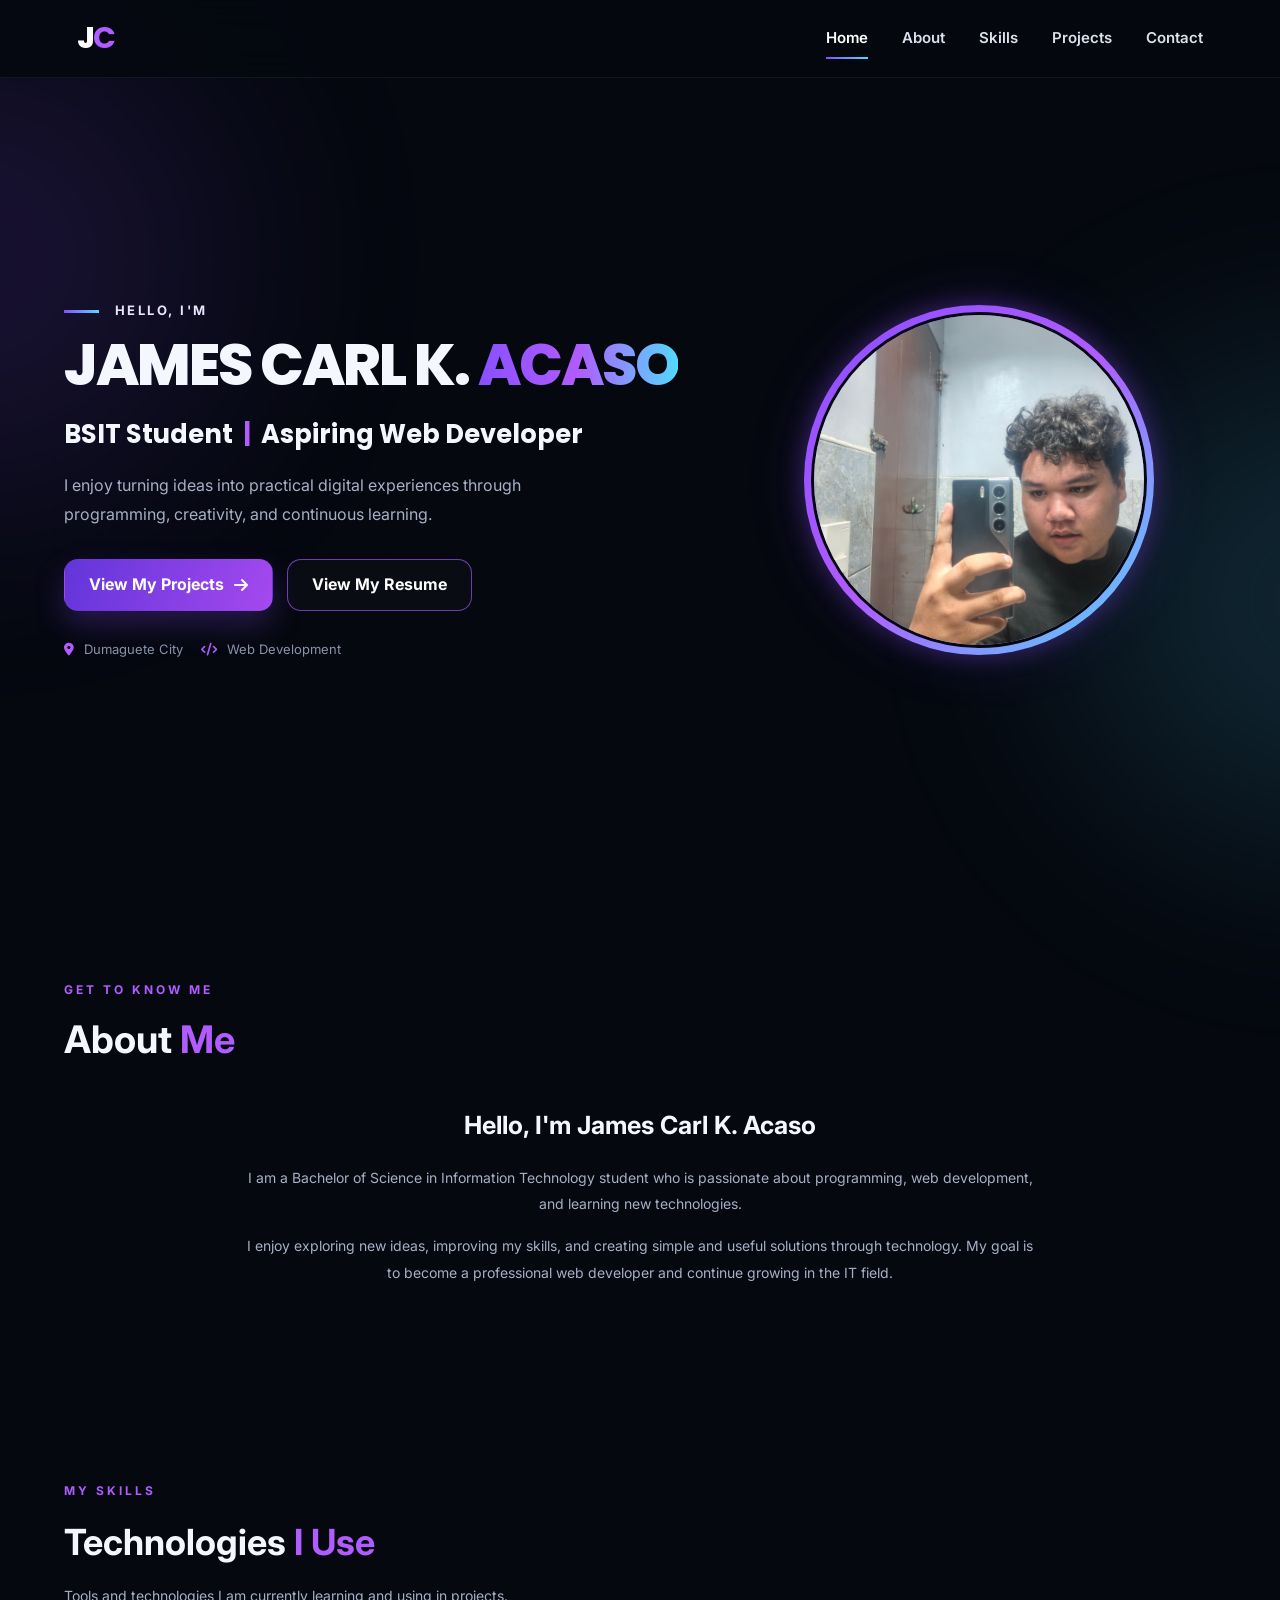
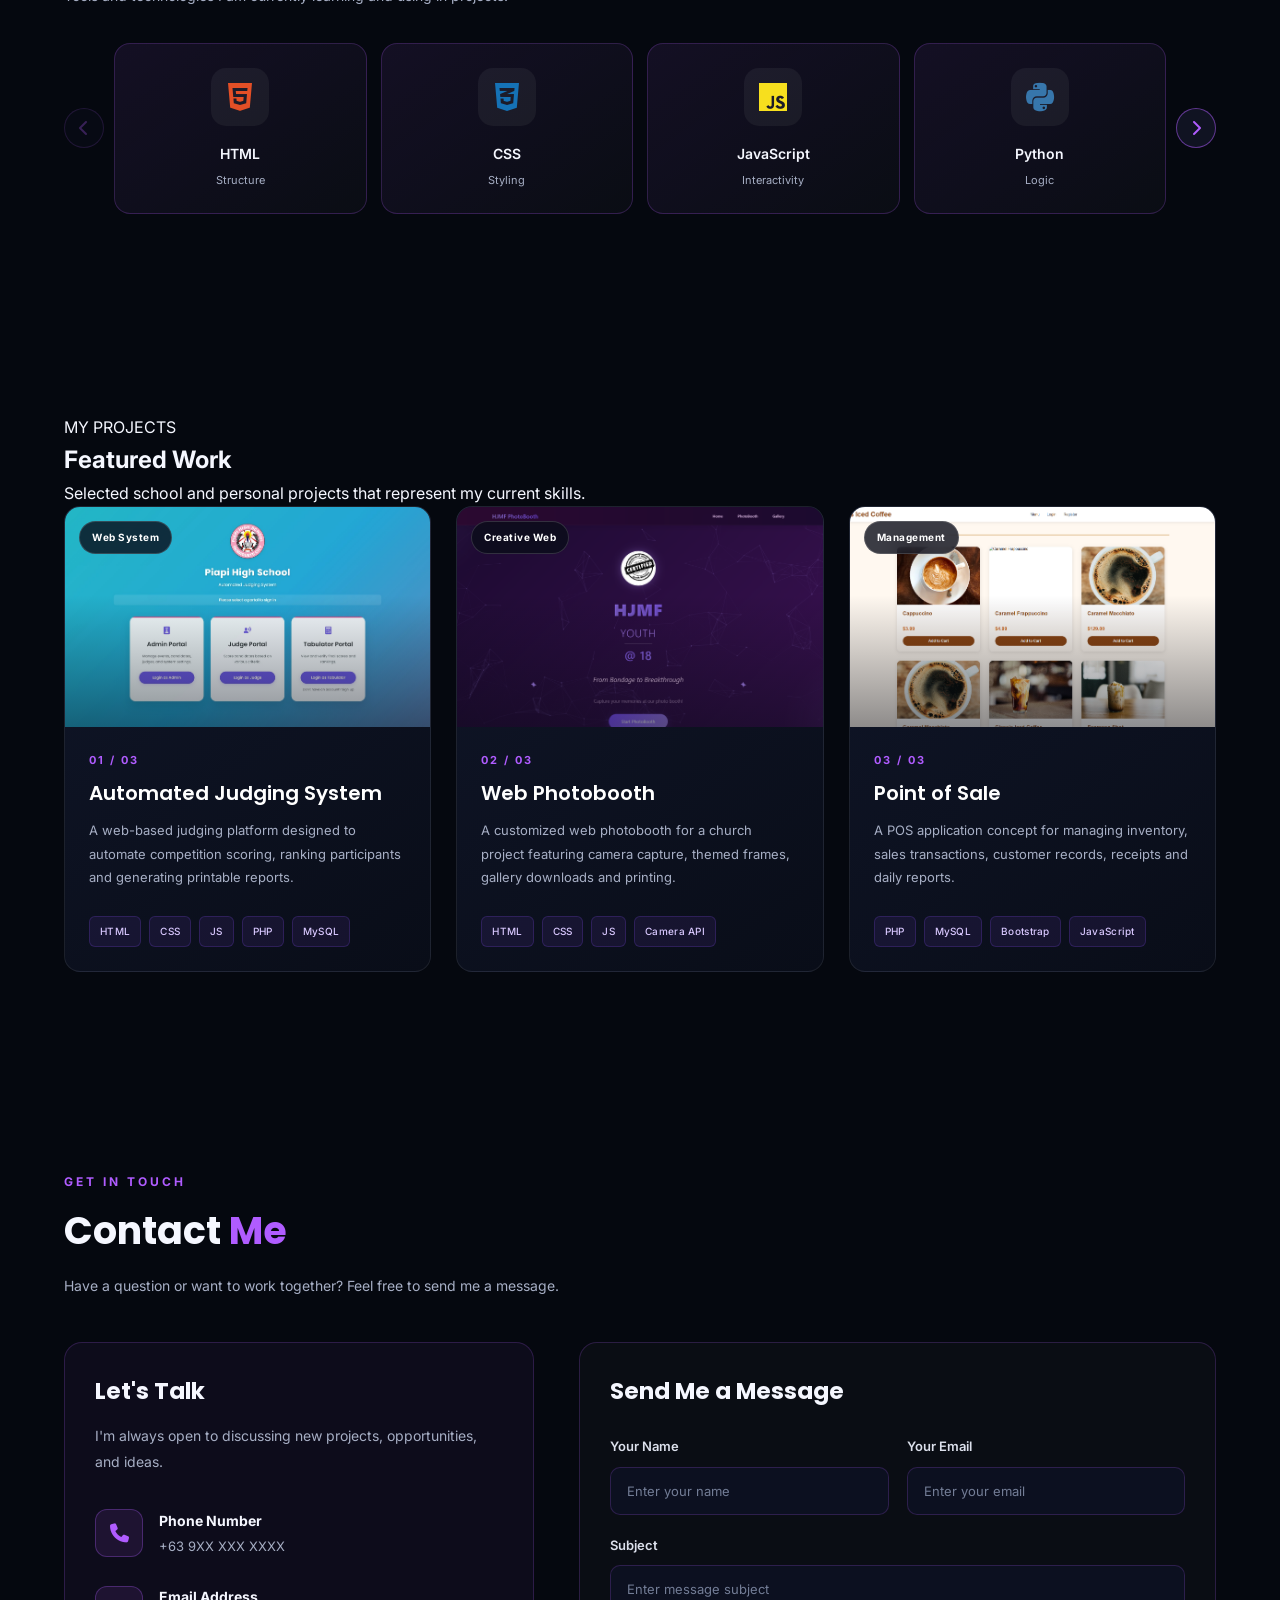
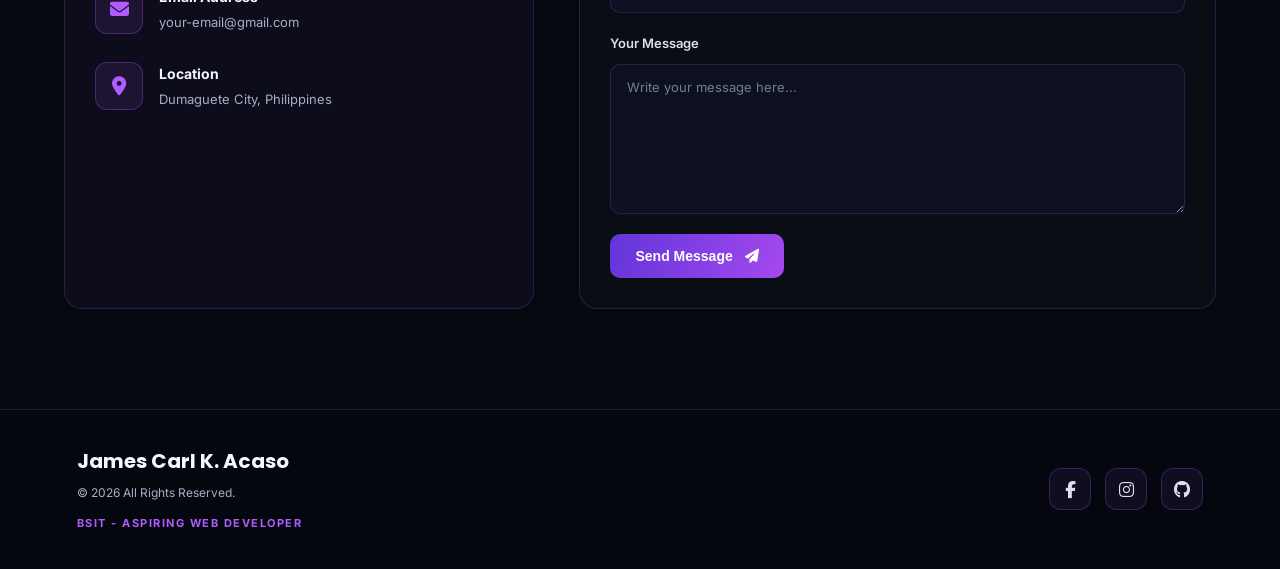
==== index.html @ 0ddc9dd2 "Add files via upload" ====
<!DOCTYPE html>
<html lang="en">
<head>
    <meta charset="UTF-8">
    <meta name="viewport" content="width=device-width, initial-scale=1.0">

    <title>James Carl K. Acaso | Portfolio</title>

    <link rel="preconnect" href="https://fonts.googleapis.com">
    <link rel="preconnect" href="https://fonts.gstatic.com" crossorigin>

    <link href="https://fonts.googleapis.com/css2?family=Inter:wght@400;500;600;700;800&family=Poppins:wght@400;500;600;700;800&display=swap" rel="stylesheet">

    <link rel="stylesheet" href="styles.css">

    <link rel="stylesheet" href="https://cdnjs.cloudflare.com/ajax/libs/font-awesome/6.6.0/css/all.min.css">
</head>

<body>

    <!-- BACKGROUND EFFECTS -->
    <div class="background-grid"></div>
    <div class="glow glow-one"></div>
    <div class="glow glow-two"></div>

    <!-- NAVIGATION -->
    <header class="navbar" id="navbar">

        <a href="#home" class="brand" aria-label="Home">
            <span>J</span><b>C</b>
        </a>

        <nav class="nav-links" id="navLinks">
            <a href="#home" class="active">Home</a>
            <a href="#about">About</a>
            <a href="#skills">Skills</a>
            <a href="#projects">Projects</a>
            <a href="#contact">Contact</a>
        </nav>

    </header>

    <main>

        <!-- HOME SECTION -->
        <section class="hero section" id="home">

            <div class="hero-copy">

                <p class="eyebrow">
                    <span></span>
                    HELLO, I'M
                </p>

                <h1>
                    James Carl K.
                    <span>Acaso</span>
                </h1>

                <h2>
                    BSIT Student <i>|</i> Aspiring Web Developer
                </h2>

                <p class="hero-text">
                    I enjoy turning ideas into practical digital
                    experiences through programming, creativity,
                    and continuous learning.
                </p>

                <div class="hero-actions">

                    <a href="#projects" class="btn btn-primary">
                        View My Projects
                        <i class="fa-solid fa-arrow-right"></i>
                    </a>

                    <a href="cv.html" class="btn btn-outline">
                        View My Resume
                    </a>

                </div>

                <div class="quick-info">

                    <span>
                        <i class="fa-solid fa-location-dot"></i>
                        Dumaguete City
                    </span>

                    <span>
                        <i class="fa-solid fa-code"></i>
                        Web Development
                    </span>

                </div>

            </div>

            <div class="hero-visual">

                <div class="orbit orbit-a"></div>
                <div class="orbit orbit-b"></div>

                <div class="profile-frame">
                    <img src="carl.jpg" alt="James Carl K. Acaso">
                </div>

            </div>

        </section>

     <!-- ABOUT SECTION -->
<section class="about-section" id="about">

    <div class="about-container">

        <div class="about-heading">
            <p>GET TO KNOW ME</p>
            <h2>About <span>Me</span></h2>
        </div>

        <div class="about-content">
            <div class="about-text">

                <h3>Hello, I'm James Carl K. Acaso</h3>

                <p>
                    I am a Bachelor of Science in Information Technology
                    student who is passionate about programming,
                    web development, and learning new technologies.
                </p>

                <p>
                    I enjoy exploring new ideas, improving my skills,
                    and creating simple and useful solutions through
                    technology. My goal is to become a professional
                    web developer and continue growing in the IT field.
                </p>

            </div>
        </div>

    </div>

</section>
   
<section class="section" id="skills">
    <div class="section-heading reveal">
        <p class="section-label">MY SKILLS</p>
        <h2>Technologies <span>I Use</span></h2>
        <p class="heading-description">
            Tools and technologies I am currently learning and using in projects.
        </p>
    </div>

    <div class="skills-container">

        <!-- LEFT ARROW -->
        <button class="skills-arrow left"
                id="skillsPrev"
                aria-label="Previous skills">
            <i class="fa-solid fa-chevron-left"></i>
        </button>

        <!-- SKILLS GRID -->
        <div class="skills-grid" id="skillsGrid">

            <article class="skill-card reveal">
                <div class="skill-icon html">
                    <i class="fa-brands fa-html5"></i>
                </div>
                <h3>HTML</h3>
                <p>Structure</p>
            </article>

            <article class="skill-card reveal">
                <div class="skill-icon css">
                    <i class="fa-brands fa-css3-alt"></i>
                </div>
                <h3>CSS</h3>
                <p>Styling</p>
            </article>

            <article class="skill-card reveal">
                <div class="skill-icon js">
                    <i class="fa-brands fa-js"></i>
                </div>
                <h3>JavaScript</h3>
                <p>Interactivity</p>
            </article>

            <article class="skill-card reveal">
                <div class="skill-icon python">
                    <i class="fa-brands fa-python"></i>
                </div>
                <h3>Python</h3>
                <p>Logic</p>
            </article>

            <article class="skill-card reveal">
                <div class="skill-icon php">
                    <i class="fa-brands fa-php"></i>
                </div>
                <h3>PHP</h3>
                <p>Backend</p>
            </article>

            <article class="skill-card reveal">
                <div class="skill-icon java">
                    <i class="fa-brands fa-java"></i>
                </div>
                <h3>Java</h3>
                <p>Software</p>
            </article>

            <article class="skill-card reveal">
                <div class="skill-icon mysql">
                    <i class="fa-solid fa-database"></i>
                </div>
                <h3>MySQL</h3>
                <p>Database</p>
            </article>

            <article class="skill-card reveal">
                <div class="skill-icon tools">
                    <i class="fa-brands fa-github"></i>
                </div>
                <h3>GitHub</h3>
                <p>Hosting</p>
            </article>

        </div>

        <!-- RIGHT ARROW -->
        <button class="skills-arrow right"
                id="skillsNext"
                aria-label="Next skills">
            <i class="fa-solid fa-chevron-right"></i>
        </button>

    </div>
</section>

        <!-- PROJECTS -->
        <section class="section" id="projects">
            <div class="section-heading reveal">
                <p class="section-label">MY PROJECTS</p>
                <h2>Featured <span>Work</span></h2>
                <p class="heading-description">Selected school and personal projects that represent my current skills.</p>
            </div>

            <div class="projects-grid">
                <article class="project-card reveal">
                    <div class="project-image">
                        <img src="projects pics/judging.jpg" alt="Automated Judging System preview">
                        <span class="project-tag">Web System</span>
                    </div>
                    <div class="project-body">
                        <p class="project-number">01 / 03</p>
                        <h3>Automated Judging System</h3>
                        <p>
                            A web-based judging platform designed to automate competition
                            scoring, ranking participants and generating printable reports.
                        </p>
                        <div class="project-tech">
                            <span>HTML</span><span>CSS</span><span>JS</span><span>PHP</span><span>MySQL</span>
                        </div>
                    </div>
                </article>

                <article class="project-card reveal">
                    <div class="project-image">
                        <img src="projects pics/hjmf.png" alt="Web Photobooth preview">
                        <span class="project-tag">Creative Web</span>
                    </div>
                    <div class="project-body">
                        <p class="project-number">02 / 03</p>
                        <h3>Web Photobooth</h3>
                        <p>
                            A customized web photobooth for a church project featuring
                            camera capture, themed frames, gallery downloads and printing.
                        </p>
                        <div class="project-tech">
                            <span>HTML</span><span>CSS</span><span>JS</span><span>Camera API</span>
                        </div>
                    </div>
                </article>

                <article class="project-card reveal">
                    <div class="project-image">
                        <img src="projects pics/coffee.png" alt="Point of Sale preview">
                        <span class="project-tag">Management</span>
                    </div>
                    <div class="project-body">
                        <p class="project-number">03 / 03</p>
                        <h3>Point of Sale</h3>
                        <p>
                            A POS application concept for managing inventory, sales
                            transactions, customer records, receipts and daily reports.
                        </p>
                        <div class="project-tech">
                            <span>PHP</span><span>MySQL</span><span>Bootstrap</span><span>JavaScript</span>
                        </div>
                    </div>
                </article>
            </div>
        </section>
</section>


<!-- CONTACT SECTION -->
<section class="contact-section" id="contact">

    <div class="contact-container">

        <!-- SECTION HEADING -->
        <div class="contact-heading">
            <p>GET IN TOUCH</p>
            <h2>Contact <span>Me</span></h2>
            <p class="contact-description">
                Have a question or want to work together?
                Feel free to send me a message.
            </p>
        </div>

        <div class="contact-content">

            <!-- LEFT: CONTACT DETAILS -->
            <div class="contact-info">

                <h3>Let's Talk</h3>
                <p class="contact-info-text">
                    I'm always open to discussing new projects,
                    opportunities, and ideas.
                </p>

                <div class="contact-item">
                    <div class="contact-icon">
                        <i class="fa-solid fa-phone"></i>
                    </div>
                    <div>
                        <h4>Phone Number</h4>
                        <p>+63 9XX XXX XXXX</p>
                    </div>
                </div>

                <div class="contact-item">
                    <div class="contact-icon">
                        <i class="fa-solid fa-envelope"></i>
                    </div>
                    <div>
                        <h4>Email Address</h4>
                        <p>your-email@gmail.com</p>
                    </div>
                </div>

                <div class="contact-item">
                    <div class="contact-icon">
                        <i class="fa-solid fa-location-dot"></i>
                    </div>
                    <div>
                        <h4>Location</h4>
                        <p>Dumaguete City, Philippines</p>
                    </div>
                </div>

            </div>

            <!-- RIGHT: CONTACT FORM -->
            <div class="contact-form-container">

                <h3>Send Me a Message</h3>

                <form action="contact.php" method="POST">

                    <div class="form-row">

                        <div class="form-group">
                            <label for="name">Your Name</label>
                            <input
                                type="text"
                                id="name"
                                name="name"
                                placeholder="Enter your name"
                                required
                            >
                        </div>

                        <div class="form-group">
                            <label for="email">Your Email</label>
                            <input
                                type="email"
                                id="email"
                                name="email"
                                placeholder="Enter your email"
                                required
                            >
                        </div>

                    </div>

                    <div class="form-group">
                        <label for="subject">Subject</label>
                        <input
                            type="text"
                            id="subject"
                            name="subject"
                            placeholder="Enter message subject"
                            required
                        >
                    </div>

                    <div class="form-group">
                        <label for="message">Your Message</label>
                        <textarea
                            id="message"
                            name="message"
                            rows="6"
                            placeholder="Write your message here..."
                            required
                        ></textarea>
                    </div>

                    <button type="submit" class="contact-btn">
                        Send Message
                        <i class="fa-solid fa-paper-plane"></i>
                    </button>

                </form>

            </div>

        </div>

    </div>

</section>


<!-- FOOTER -->
<footer class="footer">

    <div class="footer-container">

        <!-- LEFT SIDE -->
        <div class="footer-info">
            <h3>James Carl K. Acaso</h3>
            <p>© 2026 All Rights Reserved.</p>
            <span>BSIT - ASPIRING WEB DEVELOPER</span>
        </div>

        <!-- RIGHT SIDE -->
        <div class="footer-socials">

            <a href="https://facebook.com/YOUR_USERNAME"
               target="_blank"
               aria-label="Facebook">
                <i class="fa-brands fa-facebook-f"></i>
            </a>

            <a href="https://instagram.com/YOUR_USERNAME"
               target="_blank"
               aria-label="Instagram">
                <i class="fa-brands fa-instagram"></i>
            </a>

            <a href="https://github.com/YOUR_USERNAME"
               target="_blank"
               aria-label="GitHub">
                <i class="fa-brands fa-github"></i>
            </a>

        </div>

    </div>

</footer>


<script src="script.js"></script>
</html>
---- styles.css ----
/* ==============================
   GENERAL SETTINGS
============================== */

* {
    margin: 0;
    padding: 0;
    box-sizing: border-box;
}

html {
    scroll-behavior: smooth;
    scroll-padding-top: 90px;
}

body {
    font-family: "Inter", sans-serif;
    background: #05080f;
    color: #f5f7ff;
    line-height: 1.65;
    overflow-x: hidden;
}

a {
    color: inherit;
    text-decoration: none;
}

/* ==============================
   BACKGROUND EFFECTS
============================== */

.background-grid {
    position: fixed;
    inset: 0;
    z-index: -2;
    opacity: 0.2;
    pointer-events: none;
    background-image:
        linear-gradient(rgba(139, 77, 255, 0.08) 1px, transparent 1px),
        linear-gradient(90deg, rgba(139, 77, 255, 0.08) 1px, transparent 1px);
    background-size: 55px 55px;
    mask-image: linear-gradient(to bottom, black, transparent 85%);
}

.glow {
    position: fixed;
    width: 480px;
    height: 480px;
    border-radius: 50%;
    filter: blur(120px);
    opacity: 0.15;
    pointer-events: none;
    z-index: -1;
}

.glow-one {
    top: 2%;
    left: -260px;
    background: #8b4dff;
}

.glow-two {
    top: 40%;
    right: -280px;
    background: #53d9ff;
}

/* ==============================
   NAVIGATION
============================== */

.navbar {
    position: fixed;
    top: 0;
    left: 0;
    z-index: 1000;
    width: 100%;
    height: 78px;
    padding: 0 6%;
    display: flex;
    align-items: center;
    justify-content: space-between;
    background: rgba(5, 8, 15, 0.88);
    backdrop-filter: blur(18px);
    border-bottom: 1px solid rgba(255, 255, 255, 0.06);
}

.brand {
    font-family: "Poppins", sans-serif;
    font-size: 30px;
    font-weight: 800;
    letter-spacing: -2px;
}

.brand span {
    color: #fff;
}

.brand b {
    color: #b05cff;
}

.nav-links {
    display: flex;
    align-items: center;
    gap: 34px;
}

.nav-links a {
    position: relative;
    color: #dce0ec;
    font-size: 15px;
    font-weight: 600;
    transition: color 0.25s ease;
}

.nav-links a::after {
    content: "";
    position: absolute;
    left: 0;
    bottom: -8px;
    width: 0;
    height: 2px;
    background: linear-gradient(90deg, #8b4dff, #53d9ff);
    transition: width 0.25s ease;
}

.nav-links a.active {
    color: #fff;
}

.nav-links a.active::after {
    width: 100%;
}

/* ACTIVE SECTION UNDERLINE - NO JAVASCRIPT */

body:has(section#about:target) .nav-links a[href="#about"],
body:has(section#skills:target) .nav-links a[href="#skills"],
body:has(section#projects:target) .nav-links a[href="#projects"],
body:has(section#contact:target) .nav-links a[href="#contact"] {
    color: #fff;
}

body:has(section#about:target) .nav-links a[href="#about"]::after,
body:has(section#skills:target) .nav-links a[href="#skills"]::after,
body:has(section#projects:target) .nav-links a[href="#projects"]::after,
body:has(section#contact:target) .nav-links a[href="#contact"]::after {
    width: 100%;
}

/* ==============================
   GENERAL SECTIONS
============================== */

.section {
    width: 90%;
    max-width: 1240px;
    margin: 0 auto;
    padding: 110px 0;
}

/* ==============================
   HERO SECTION
============================== */

.hero {
    width: 90%;
    max-width: 1240px;
    min-height: 100vh;
    margin: 0 auto;
    padding: 100px 0 40px;
    display: grid;
    grid-template-columns: minmax(0, 1.15fr) minmax(0, 0.85fr);
    align-items: center;
    gap: 35px;
    text-align: left;
}

.hero-copy {
    grid-column: 1;
    grid-row: 1;
    width: 100%;
    max-width: 650px;
    min-width: 0;
    justify-self: start;
    align-self: center;
}

.eyebrow {
    color: #e9e4ff;
    font-size: 13px;
    font-weight: 700;
    letter-spacing: 2.5px;
}

.eyebrow span {
    display: inline-block;
    width: 35px;
    height: 3px;
    margin-right: 10px;
    background: linear-gradient(90deg, #8b4dff, #53d9ff);
    vertical-align: middle;
}

.hero h1 {
    margin-top: 13px;
    font-family: "Poppins", sans-serif;
    font-size: clamp(48px, 4.5vw, 72px);
    font-weight: 800;
    line-height: 1.08;
    letter-spacing: -2px;
    text-transform: uppercase;
}

.hero h1 span {
    display: inline-block;
    background: linear-gradient(90deg, #8950ff, #b05cff, #53d9ff);
    -webkit-background-clip: text;
    background-clip: text;
    color: transparent;
}

.hero h2 {
    margin-top: 18px;
    font-family: "Poppins", sans-serif;
    font-size: clamp(20px, 2vw, 28px);
    line-height: 1.5;
}

.hero h2 i {
    margin: 0 5px;
    color: #b05cff;
    font-style: normal;
}

.hero-text {
    max-width: 560px;
    margin-top: 18px;
    color: #a7afc5;
    font-size: 16px;
    line-height: 1.8;
}

.hero-actions {
    display: flex;
    align-items: center;
    justify-content: flex-start;
    flex-wrap: wrap;
    gap: 14px;
    margin-top: 30px;
}

.btn {
    display: inline-flex;
    align-items: center;
    justify-content: center;
    gap: 10px;
    min-height: 52px;
    padding: 0 24px;
    border: 1px solid transparent;
    border-radius: 14px;
    font-weight: 700;
    cursor: pointer;
    transition: transform 0.25s ease, box-shadow 0.25s ease, background 0.25s ease;
}

.btn:hover {
    transform: translateY(-3px);
}

.btn-primary {
    color: #fff;
    background: linear-gradient(110deg, #6235d9, #a449ef);
    box-shadow: 0 14px 30px rgba(139, 77, 255, 0.25);
}

.btn-primary:hover {
    box-shadow:
        0 18px 42px rgba(139, 77, 255, 0.4),
        0 0 22px rgba(83, 217, 255, 0.14);
}

.btn-outline {
    color: #fff;
    background: rgba(255, 255, 255, 0.02);
    border-color: rgba(164, 91, 255, 0.65);
}

.btn-outline:hover {
    background: rgba(139, 77, 255, 0.12);
    border-color: #53d9ff;
}

.quick-info {
    display: flex;
    align-items: center;
    flex-wrap: wrap;
    gap: 18px;
    margin-top: 28px;
    color: #8992aa;
    font-size: 13px;
}

.quick-info i {
    margin-right: 6px;
    color: #b05cff;
}

/* ==============================
   HERO PROFILE
============================== */

.hero-visual {
    grid-column: 2;
    grid-row: 1;
    width: 100%;
    min-width: 0;
    min-height: 520px;
    display: flex;
    align-items: center;
    justify-content: center;
}

.profile-frame {
    position: relative;
    z-index: 2;
    width: 350px;
    max-width: 100%;
    aspect-ratio: 1;
    padding: 7px;
    border-radius: 50%;
    background: linear-gradient(135deg, #8b4dff, #b05cff, #53d9ff);
    box-shadow:
        0 0 25px rgba(139, 77, 255, 0.35),
        0 0 60px rgba(139, 77, 255, 0.15);
    transition: box-shadow 0.35s ease;
}

.profile-frame img {
    display: block;
    width: 100%;
    height: 100%;
    border: 3px solid #05080f;
    border-radius: 50%;
    object-fit: cover;
}

.hero-visual:hover .profile-frame {
    box-shadow:
        0 0 35px rgba(139, 77, 255, 0.6),
        0 0 70px rgba(83, 217, 255, 0.25);
}

/* HIDE OLD PROFILE DECORATIONS */

.orbit,
.floating-label {
    display: none;
}

/* ==============================
   ABOUT SECTION
============================== */

.about-section {
    width: 90%;
    max-width: 1240px;
    margin: 0 auto;
    padding: 80px 0;
    background: transparent;
    color: #f5f7ff;
}

.about-container {
    width: 100%;
}

.about-heading {
    margin-bottom: 35px;
    text-align: left;
}

.about-heading p {
    color: #b05cff;
    font-size: 12px;
    font-weight: 700;
    letter-spacing: 3px;
}

.about-heading h2 {
    margin-top: 8px;
    font-size: 38px;
}

.about-heading h2 span {
    color: #b05cff;
}

.about-content {
    display: flex;
    justify-content: center;
    width: 100%;
    text-align: center;
}

.about-text {
    width: 100%;
    max-width: 800px;
    margin: 0 auto;
    text-align: center;
}

.about-text h3 {
    margin-bottom: 18px;
    font-size: 25px;
}

.about-text p {
    margin-bottom: 15px;
    color: #a7afc5;
    font-size: 14px;
    line-height: 1.9;
}

/* ==============================
   SKILLS SECTION
============================== */

#skills {
    width: 90%;
    max-width: 1240px;
    margin: 0 auto;
    padding: 100px 0;
    background: transparent;
    color: #f5f7ff;
}

#skills .section-heading {
    width: 100%;
    margin-bottom: 35px;
    text-align: left;
}

#skills .section-label {
    margin-bottom: 12px;
    color: #b05cff;
    font-size: 12px;
    font-weight: 700;
    letter-spacing: 3px;
}

#skills .section-heading h2 {
    margin: 0 0 12px;
    color: #f5f7ff;
    font-size: 36px;
    font-weight: 700;
}

#skills .section-heading h2 span {
    color: #b05cff;
}

#skills .heading-description {
    margin: 0;
    color: #a7afc5;
    font-size: 14px;
    line-height: 1.7;
}

#skills .skills-container {
    position: relative;
    width: 100%;
    max-width: 1240px;
    margin: 0 auto;
    padding: 0 50px;
}

#skills .skills-grid {
    display: grid;
    grid-template-columns: repeat(4, minmax(0, 1fr));
    align-items: stretch;
    gap: 14px;
    width: 100%;
}

#skills .skill-card {
    min-width: 0;
    min-height: 165px;
    padding: 24px 8px;
    display: flex;
    flex-direction: column;
    align-items: center;
    justify-content: center;
    text-align: center;
    background: linear-gradient(
        145deg,
        rgba(176, 92, 255, 0.09),
        rgba(255, 255, 255, 0.025)
    );
    border: 1px solid rgba(176, 92, 255, 0.22);
    border-radius: 16px;
    transition: all 0.3s ease;
}

#skills .skill-card:hover {
    transform: translateY(-6px);
    border-color: #b05cff;
    background: rgba(176, 92, 255, 0.1);
    box-shadow: 0 10px 25px rgba(176, 92, 255, 0.12);
}

#skills .skill-icon {
    width: 58px;
    height: 58px;
    margin: 0 auto 16px;
    display: flex;
    align-items: center;
    justify-content: center;
    border-radius: 15px;
    background: rgba(255, 255, 255, 0.05);
    font-size: 32px;
    transition: transform 0.3s ease;
}

#skills .skill-card:hover .skill-icon {
    transform: scale(1.1);
}

/* SKILL LOGO COLORS */

#skills .skill-icon.html { color: #e34f26; }
#skills .skill-icon.css { color: #1572b6; }
#skills .skill-icon.js { color: #f7df1e; }
#skills .skill-icon.python { color: #3776ab; }
#skills .skill-icon.php { color: #777bb4; }
#skills .skill-icon.java { color: #f89820; }
#skills .skill-icon.mysql { color: #53d9ff; }
#skills .skill-icon.tools { color: #f5f7ff; }

#skills .skill-card h3 {
    margin: 0 0 7px;
    color: #f5f7ff;
    font-size: 14px;
    font-weight: 600;
    white-space: nowrap;
}

#skills .skill-card p {
    margin: 0;
    color: #a7afc5;
    font-size: 11px;
    line-height: 1.5;
}

#skills .skills-grid .skill-card[hidden] {
    display: none !important;
}

/* SKILLS SLIDER ARROWS */

#skills .skills-arrow {
    position: absolute;
    top: 50%;
    z-index: 10;
    width: 40px;
    height: 40px;
    display: flex;
    align-items: center;
    justify-content: center;
    transform: translateY(-50%);
    border: 1px solid rgba(176, 92, 255, 0.5);
    border-radius: 50%;
    background: #101322;
    color: #b05cff;
    font-size: 16px;
    cursor: pointer;
    transition: background 0.25s ease, color 0.25s ease, box-shadow 0.25s ease;
}

#skills .skills-arrow.left {
    left: 0;
}

#skills .skills-arrow.right {
    right: 0;
}

#skills .skills-arrow:hover:not(:disabled) {
    background: #b05cff;
    color: #fff;
    box-shadow: 0 0 18px rgba(176, 92, 255, 0.4);
}

#skills .skills-arrow:active:not(:disabled) {
    scale: 0.88;
}

#skills .skills-arrow:disabled {
    opacity: 0.3;
    cursor: not-allowed;
}
/* ==============================
   PROJECTS SECTION
============================== */

#projects {
    width: 90%;
    max-width: 1240px;
    margin: 0 auto;
    padding: 100px 0;
}

/* PROJECT GRID */

.projects-grid {
    display: grid;
    grid-template-columns: repeat(3, 1fr);
    align-items: stretch;
    gap: 25px;
}

/* PROJECT CARDS */

.project-card {
    display: flex;
    flex-direction: column;
    overflow: hidden;
    background: linear-gradient(145deg, #101629, #090d18);
    border: 1px solid rgba(255, 255, 255, 0.08);
    border-radius: 16px;
    transition: transform 0.35s ease, border-color 0.35s ease, box-shadow 0.35s ease;
}

.project-card:hover {
    transform: translateY(-8px);
    border-color: rgba(161, 89, 255, 0.6);
    box-shadow:
        0 18px 40px rgba(0, 0, 0, 0.3),
        0 0 20px rgba(139, 77, 255, 0.08);
}

/* PROJECT IMAGES */

.project-image {
    position: relative;
    height: 220px;
    overflow: hidden;
    background: #0c1020;
}

.project-image::after {
    content: "";
    position: absolute;
    inset: 0;
    background: linear-gradient(to top, rgba(5, 8, 15, 0.45), transparent 60%);
    pointer-events: none;
}

.project-image img {
    width: 100%;
    height: 100%;
    object-fit: cover;
    transition: transform 0.6s ease;
}

.project-card:hover .project-image img {
    transform: scale(1.07);
}

/* PROJECT TAG */

.project-tag {
    position: absolute;
    top: 14px;
    left: 14px;
    z-index: 1;
    padding: 7px 12px;
    color: #fff;
    font-size: 10px;
    font-weight: 700;
    letter-spacing: 0.5px;
    background: rgba(10, 13, 25, 0.8);
    border: 1px solid rgba(255, 255, 255, 0.15);
    border-radius: 50px;
    backdrop-filter: blur(10px);
}

/* PROJECT CONTENT */

.project-body {
    display: flex;
    flex: 1;
    flex-direction: column;
    padding: 24px;
}

.project-number {
    margin-bottom: 5px;
    color: #b05cff;
    font-size: 11px;
    font-weight: 700;
    letter-spacing: 2px;
}

.project-body h3 {
    margin: 5px 0 12px;
    color: #fff;
    font-family: "Poppins", sans-serif;
    font-size: 20px;
    font-weight: 600;
    line-height: 1.4;
    transition: color 0.3s ease;
}

.project-card:hover .project-body h3 {
    color: #c6a0ff;
}

.project-body > p:not(.project-number) {
    margin-bottom: 5px;
    color: #a7afc5;
    font-size: 13px;
    line-height: 1.8;
}

/* PROJECT TECHNOLOGIES */

.project-tech {
    display: flex;
    flex-wrap: wrap;
    gap: 8px;
    margin-top: auto;
    padding-top: 22px;
}

.project-tech span {
    padding: 6px 10px;
    color: #d9c8ff;
    font-size: 10px;
    font-weight: 500;
    letter-spacing: 0.3px;
    background: rgba(139, 77, 255, 0.09);
    border: 1px solid rgba(139, 77, 255, 0.2);
    border-radius: 6px;
    transition: background 0.3s ease, border-color 0.3s ease;
}

.project-card:hover .project-tech span {
    background: rgba(139, 77, 255, 0.14);
    border-color: rgba(139, 77, 255, 0.3);
}

/* ==============================
   CONTACT SECTION
============================== */

.contact-section {
    width: 90%;
    max-width: 1240px;
    margin: 0 auto;
    padding: 100px 0;
    color: #f5f7ff;
}

.contact-heading {
    margin-bottom: 45px;
    text-align: left;
}

.contact-heading > p:first-child {
    color: #b05cff;
    font-size: 12px;
    font-weight: 700;
    letter-spacing: 3px;
}

.contact-heading h2 {
    margin-top: 8px;
    font-family: "Poppins", sans-serif;
    font-size: 38px;
}

.contact-heading h2 span {
    color: #b05cff;
}

.contact-heading .contact-description {
    margin-top: 12px;
    color: #a7afc5;
    font-size: 14px;
}

/* CONTACT LAYOUT */

.contact-content {
    display: grid;
    grid-template-columns: 0.85fr 1.15fr;
    align-items: stretch;
    gap: 45px;
}

.contact-info,
.contact-form-container {
    padding: 30px;
    border: 1px solid rgba(176, 92, 255, 0.2);
    border-radius: 18px;
}

.contact-info {
    background: rgba(176, 92, 255, 0.05);
}

.contact-form-container {
    background: rgba(255, 255, 255, 0.025);
}

.contact-info h3,
.contact-form-container h3 {
    margin-bottom: 12px;
    font-family: "Poppins", sans-serif;
    font-size: 23px;
}

.contact-info-text {
    margin-bottom: 35px;
    color: #a7afc5;
    font-size: 14px;
    line-height: 1.8;
}

/* CONTACT DETAILS */

.contact-item {
    display: flex;
    align-items: center;
    gap: 16px;
    margin-bottom: 28px;
}

.contact-icon {
    flex-shrink: 0;
    width: 48px;
    height: 48px;
    display: flex;
    align-items: center;
    justify-content: center;
    color: #b05cff;
    font-size: 19px;
    border: 1px solid rgba(176, 92, 255, 0.3);
    border-radius: 12px;
    background: rgba(176, 92, 255, 0.1);
}

.contact-item h4 {
    margin-bottom: 4px;
    color: #f5f7ff;
    font-size: 14px;
}

.contact-item p {
    color: #a7afc5;
    font-size: 13px;
    overflow-wrap: anywhere;
}

/* CONTACT FORM */

.contact-form-container h3 {
    margin-bottom: 25px;
}

.form-row {
    display: grid;
    grid-template-columns: 1fr 1fr;
    gap: 18px;
}

.form-group {
    display: flex;
    flex-direction: column;
    margin-bottom: 20px;
}

.form-group label {
    margin-bottom: 9px;
    color: #dce0ec;
    font-size: 13px;
    font-weight: 600;
}

.form-group input,
.form-group textarea {
    width: 100%;
    padding: 14px 16px;
    color: #f5f7ff;
    font-family: "Inter", sans-serif;
    font-size: 13px;
    background: #0c1020;
    border: 1px solid rgba(176, 92, 255, 0.2);
    border-radius: 10px;
    outline: none;
    transition: border-color 0.3s ease, box-shadow 0.3s ease;
}

.form-group input {
    height: 48px;
}

.form-group textarea {
    min-height: 150px;
    resize: vertical;
}

.form-group input::placeholder,
.form-group textarea::placeholder {
    color: #737d96;
}

.form-group input:focus,
.form-group textarea:focus {
    border-color: #b05cff;
    box-shadow: 0 0 12px rgba(176, 92, 255, 0.12);
}

/* SEND BUTTON */

.contact-btn {
    display: inline-flex;
    align-items: center;
    justify-content: center;
    gap: 12px;
    padding: 14px 25px;
    color: #fff;
    font-size: 14px;
    font-weight: 700;
    background: linear-gradient(110deg, #6235d9, #a449ef);
    border: none;
    border-radius: 10px;
    cursor: pointer;
    transition: transform 0.3s ease, box-shadow 0.3s ease;
}

.contact-btn:hover {
    transform: translateY(-3px);
    box-shadow: 0 10px 25px rgba(139, 77, 255, 0.3);
}

/* ==============================
   FOOTER
============================== */

.footer {
    width: 100%;
    padding: 35px 6%;
    background: rgba(5, 8, 15, 0.95);
    border-top: 1px solid rgba(176, 92, 255, 0.2);
}

.footer-container {
    width: 100%;
    max-width: 1400px;
    margin: 0 auto;
    display: flex;
    align-items: center;
    justify-content: space-between;
    gap: 30px;
}

.footer-info h3 {
    margin-bottom: 5px;
    color: #f5f7ff;
    font-family: "Poppins", sans-serif;
    font-size: 20px;
    font-weight: 700;
}

.footer-info p {
    margin-bottom: 5px;
    color: #a7afc5;
    font-size: 12px;
}

.footer-info span {
    color: #b05cff;
    font-size: 11px;
    font-weight: 700;
    letter-spacing: 1.5px;
}

/* SOCIAL LINKS */

.footer-socials {
    display: flex;
    align-items: center;
    gap: 14px;
}

.footer-socials a {
    width: 42px;
    height: 42px;
    display: flex;
    align-items: center;
    justify-content: center;
    color: #dce0ec;
    font-size: 17px;
    background: rgba(176, 92, 255, 0.08);
    border: 1px solid rgba(176, 92, 255, 0.25);
    border-radius: 12px;
    transition: all 0.3s ease;
}

.footer-socials a:hover {
    color: #fff;
    background: #8b4dff;
    border-color: #b05cff;
    transform: translateY(-4px);
    box-shadow: 0 5px 18px rgba(176, 92, 255, 0.3);
}
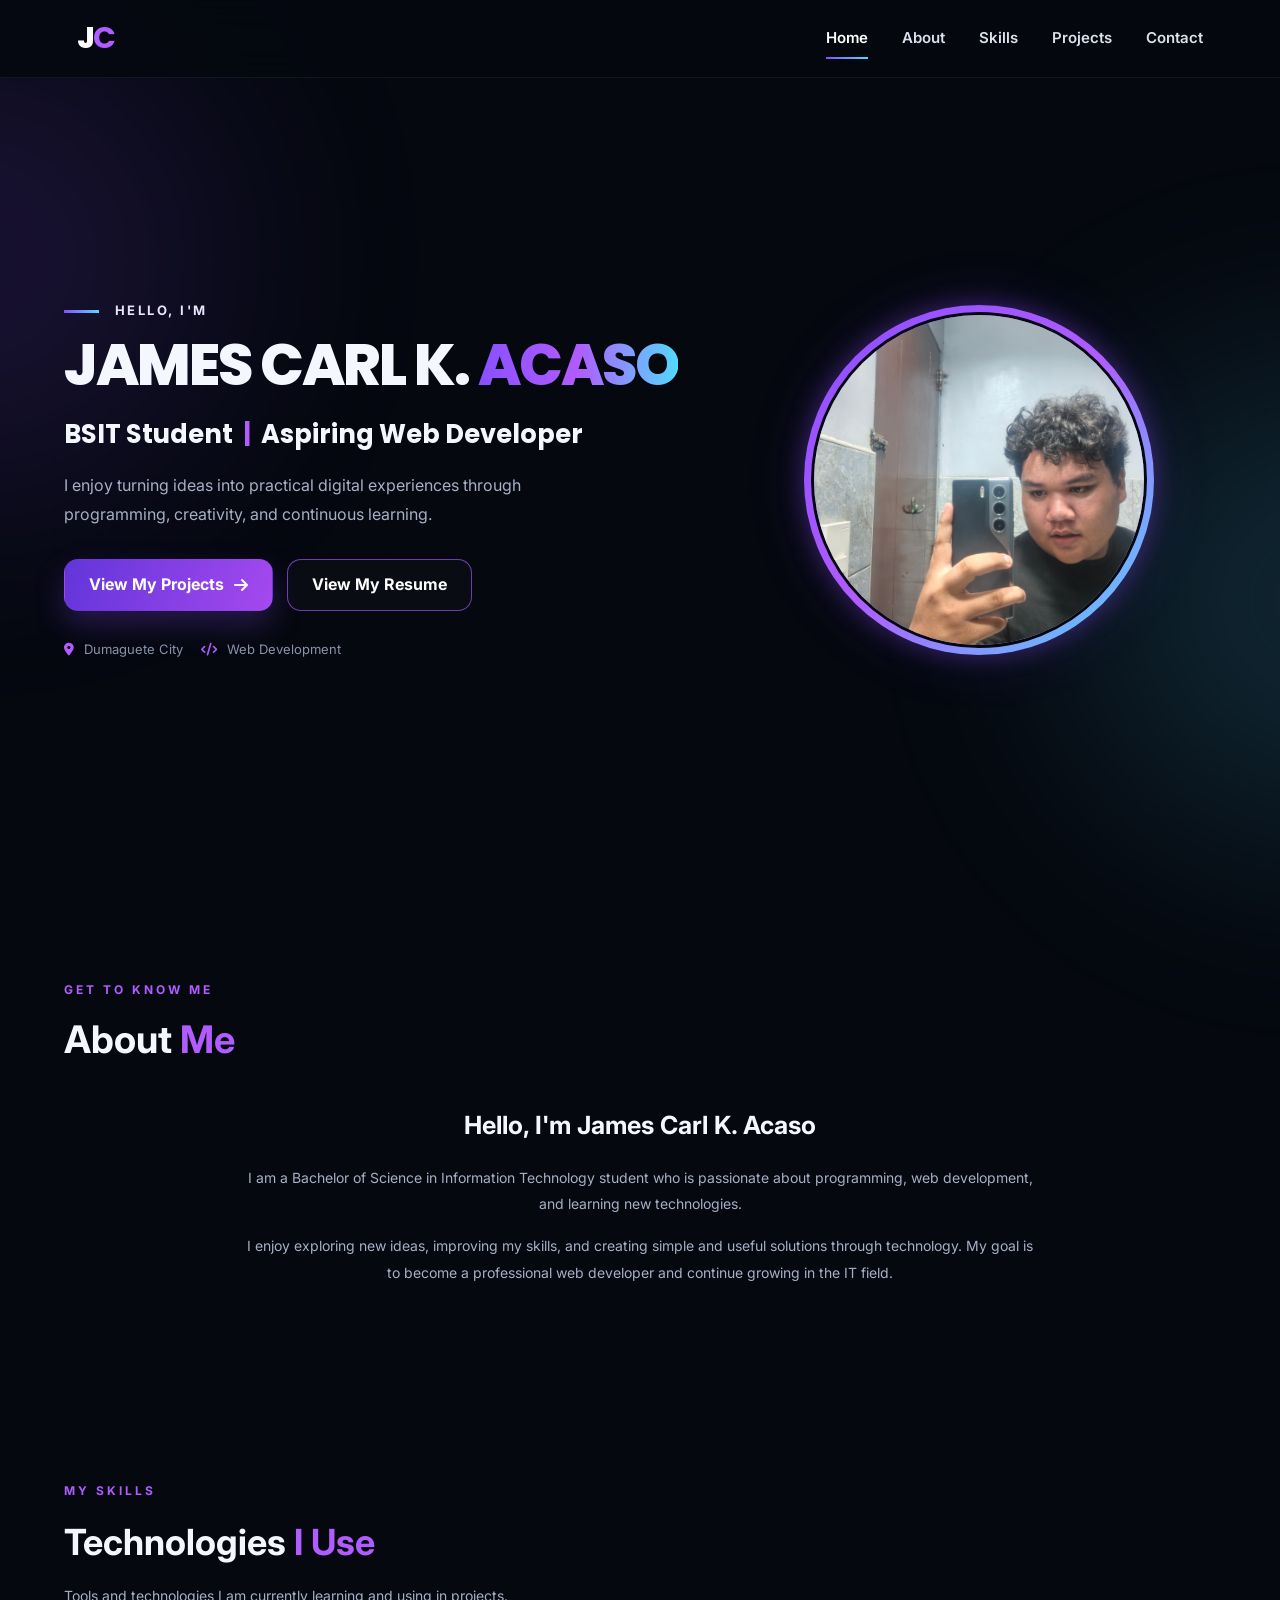
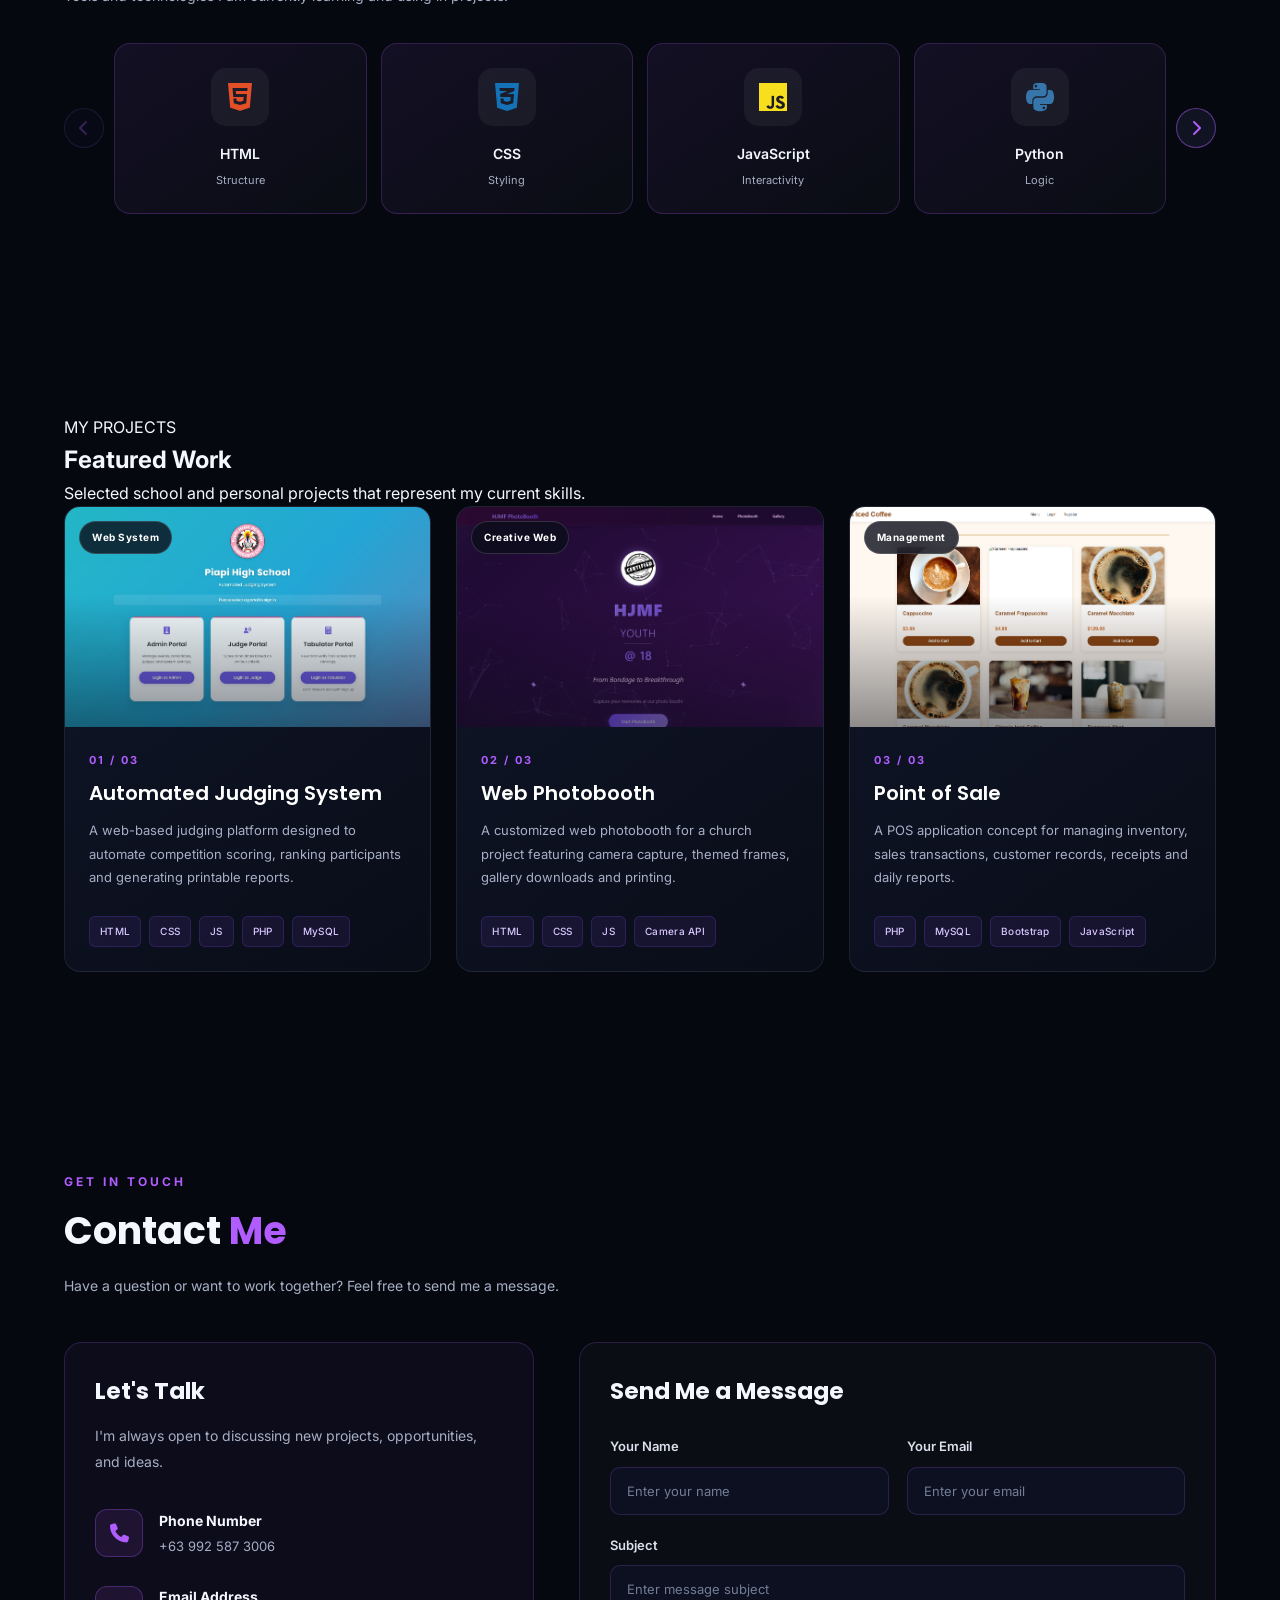
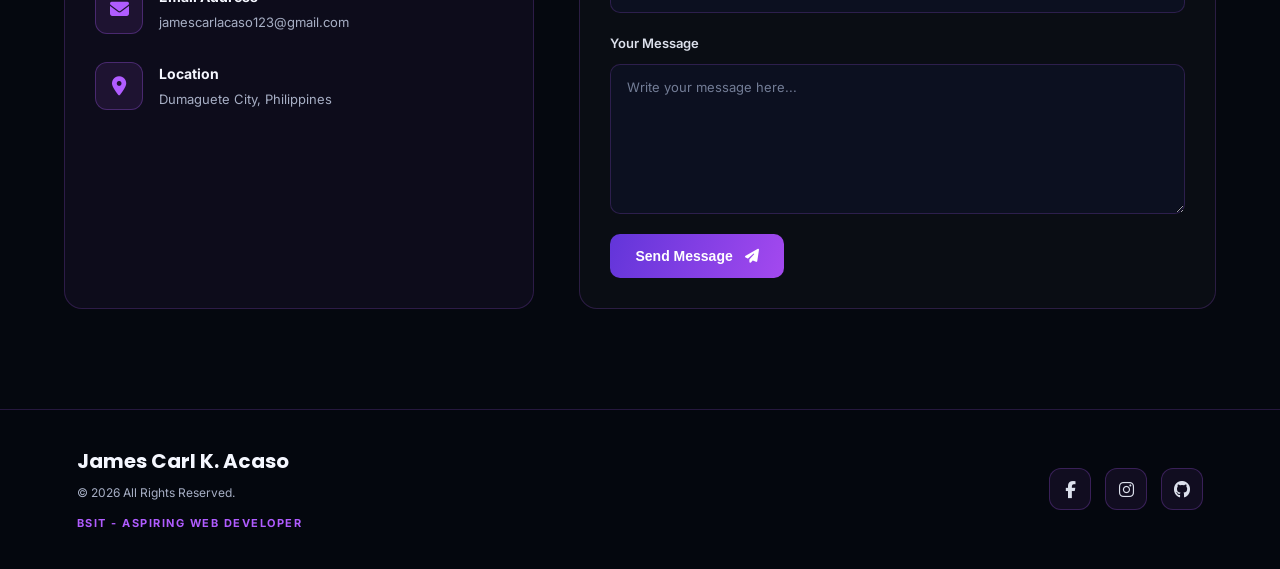
==== commit ef8406bd: "Updated HTML i add some text on my contact me because its locking" ====
--- a/index.html
+++ b/index.html
@@ -341,7 +341,7 @@
                     </div>
                     <div>
                         <h4>Phone Number</h4>
-                        <p>+63 9XX XXX XXXX</p>
+                        <p>+63 992 587 3006</p>
                     </div>
                 </div>
 
@@ -351,7 +351,7 @@
                     </div>
                     <div>
                         <h4>Email Address</h4>
-                        <p>your-email@gmail.com</p>
+                        <p>jamescarlacaso123@gmail.com</p>
                     </div>
                 </div>
 
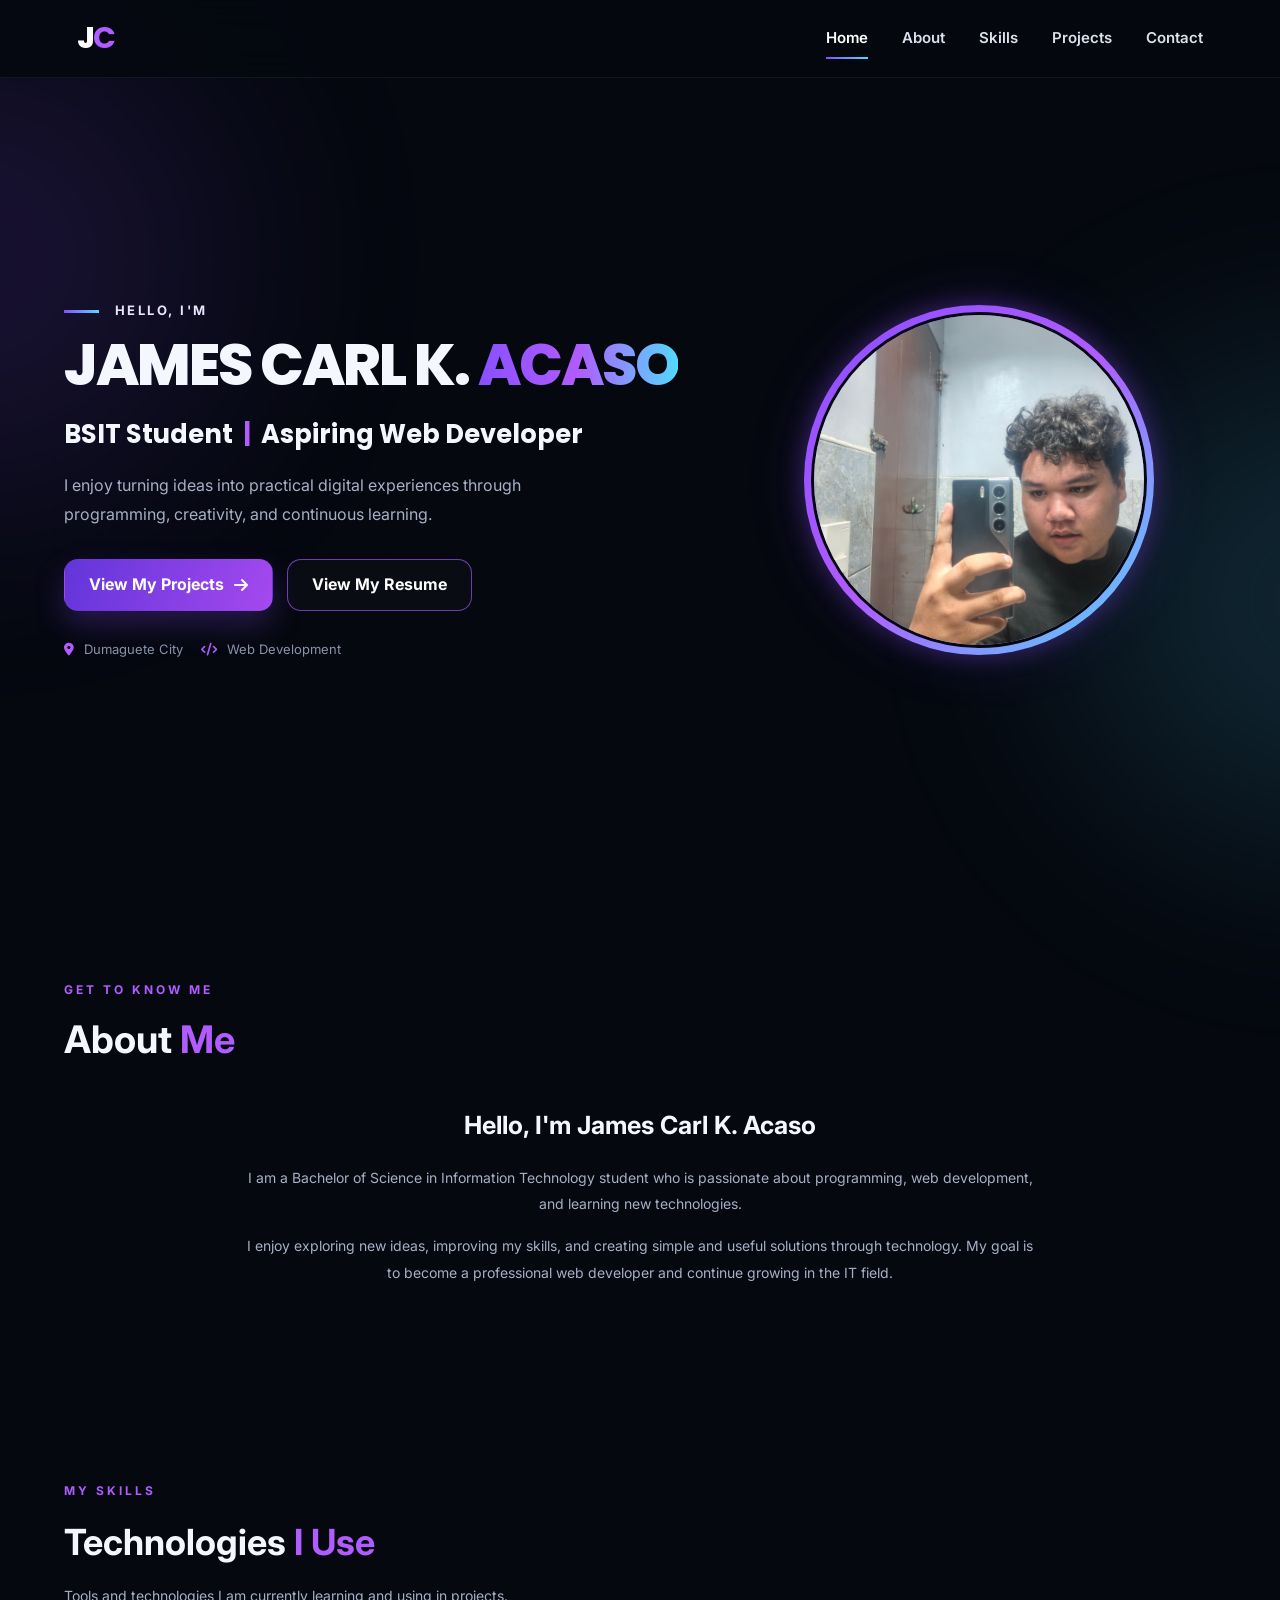
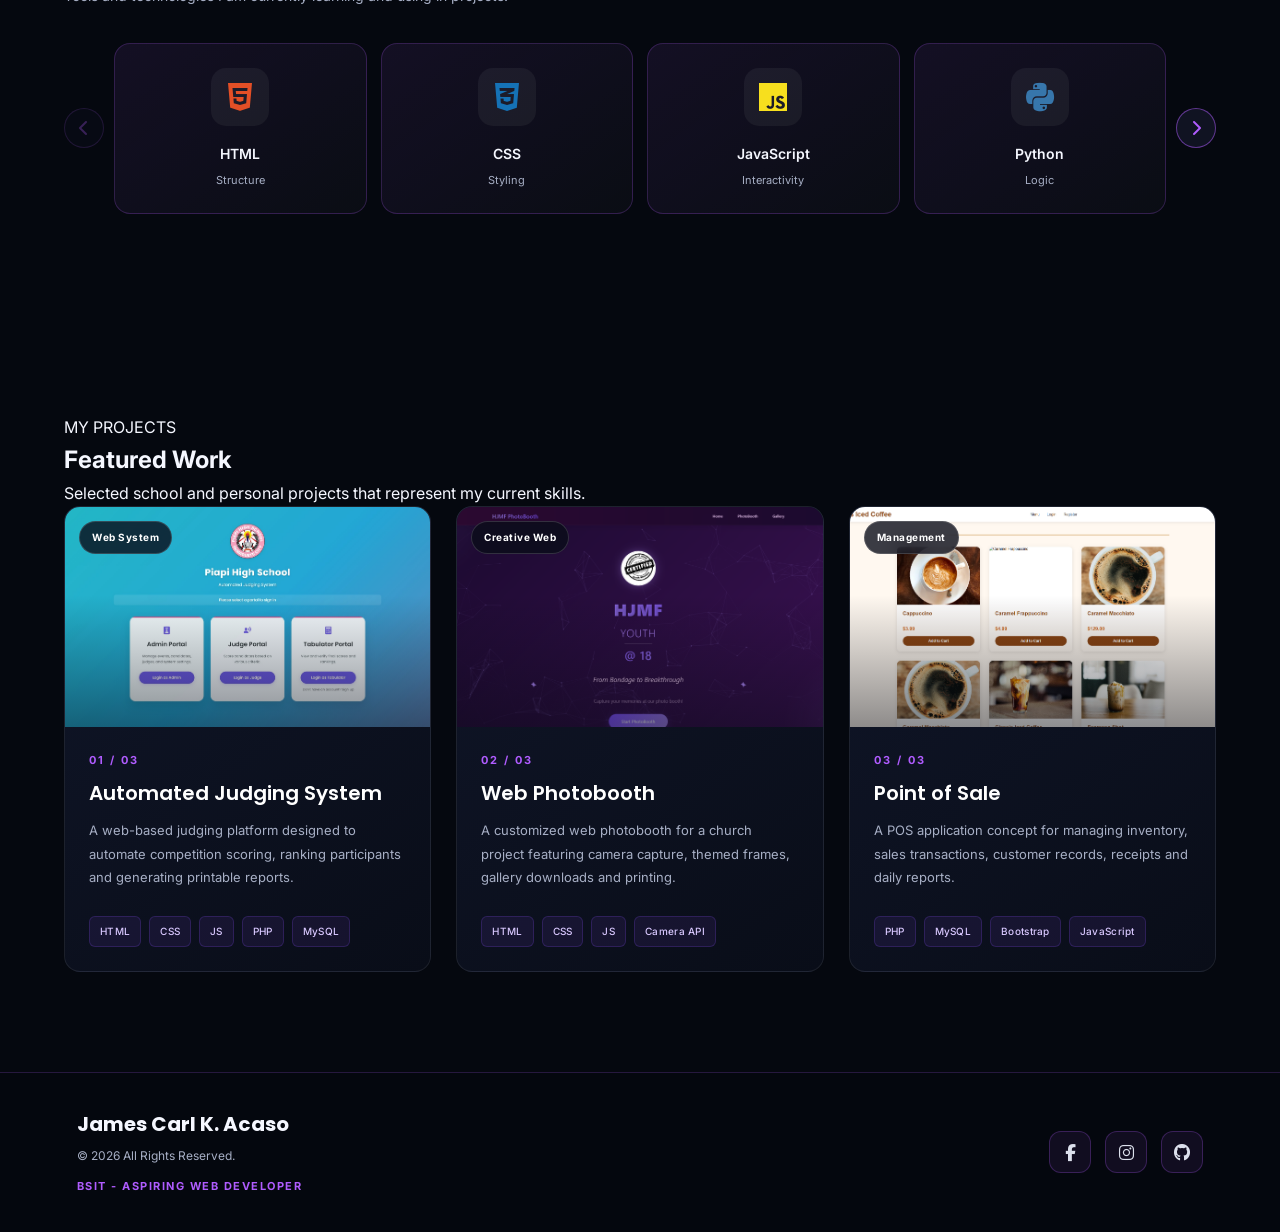
==== commit 2da7f0cc: "removing contact" ====
--- a/index.html
+++ b/index.html
@@ -308,136 +308,6 @@
         </section>
 </section>
 
-
-<!-- CONTACT SECTION -->
-<section class="contact-section" id="contact">
-
-    <div class="contact-container">
-
-        <!-- SECTION HEADING -->
-        <div class="contact-heading">
-            <p>GET IN TOUCH</p>
-            <h2>Contact <span>Me</span></h2>
-            <p class="contact-description">
-                Have a question or want to work together?
-                Feel free to send me a message.
-            </p>
-        </div>
-
-        <div class="contact-content">
-
-            <!-- LEFT: CONTACT DETAILS -->
-            <div class="contact-info">
-
-                <h3>Let's Talk</h3>
-                <p class="contact-info-text">
-                    I'm always open to discussing new projects,
-                    opportunities, and ideas.
-                </p>
-
-                <div class="contact-item">
-                    <div class="contact-icon">
-                        <i class="fa-solid fa-phone"></i>
-                    </div>
-                    <div>
-                        <h4>Phone Number</h4>
-                        <p>+63 992 587 3006</p>
-                    </div>
-                </div>
-
-                <div class="contact-item">
-                    <div class="contact-icon">
-                        <i class="fa-solid fa-envelope"></i>
-                    </div>
-                    <div>
-                        <h4>Email Address</h4>
-                        <p>jamescarlacaso123@gmail.com</p>
-                    </div>
-                </div>
-
-                <div class="contact-item">
-                    <div class="contact-icon">
-                        <i class="fa-solid fa-location-dot"></i>
-                    </div>
-                    <div>
-                        <h4>Location</h4>
-                        <p>Dumaguete City, Philippines</p>
-                    </div>
-                </div>
-
-            </div>
-
-            <!-- RIGHT: CONTACT FORM -->
-            <div class="contact-form-container">
-
-                <h3>Send Me a Message</h3>
-
-                <form action="contact.php" method="POST">
-
-                    <div class="form-row">
-
-                        <div class="form-group">
-                            <label for="name">Your Name</label>
-                            <input
-                                type="text"
-                                id="name"
-                                name="name"
-                                placeholder="Enter your name"
-                                required
-                            >
-                        </div>
-
-                        <div class="form-group">
-                            <label for="email">Your Email</label>
-                            <input
-                                type="email"
-                                id="email"
-                                name="email"
-                                placeholder="Enter your email"
-                                required
-                            >
-                        </div>
-
-                    </div>
-
-                    <div class="form-group">
-                        <label for="subject">Subject</label>
-                        <input
-                            type="text"
-                            id="subject"
-                            name="subject"
-                            placeholder="Enter message subject"
-                            required
-                        >
-                    </div>
-
-                    <div class="form-group">
-                        <label for="message">Your Message</label>
-                        <textarea
-                            id="message"
-                            name="message"
-                            rows="6"
-                            placeholder="Write your message here..."
-                            required
-                        ></textarea>
-                    </div>
-
-                    <button type="submit" class="contact-btn">
-                        Send Message
-                        <i class="fa-solid fa-paper-plane"></i>
-                    </button>
-
-                </form>
-
-            </div>
-
-        </div>
-
-    </div>
-
-</section>
-
-
 <!-- FOOTER -->
 <footer class="footer">
 
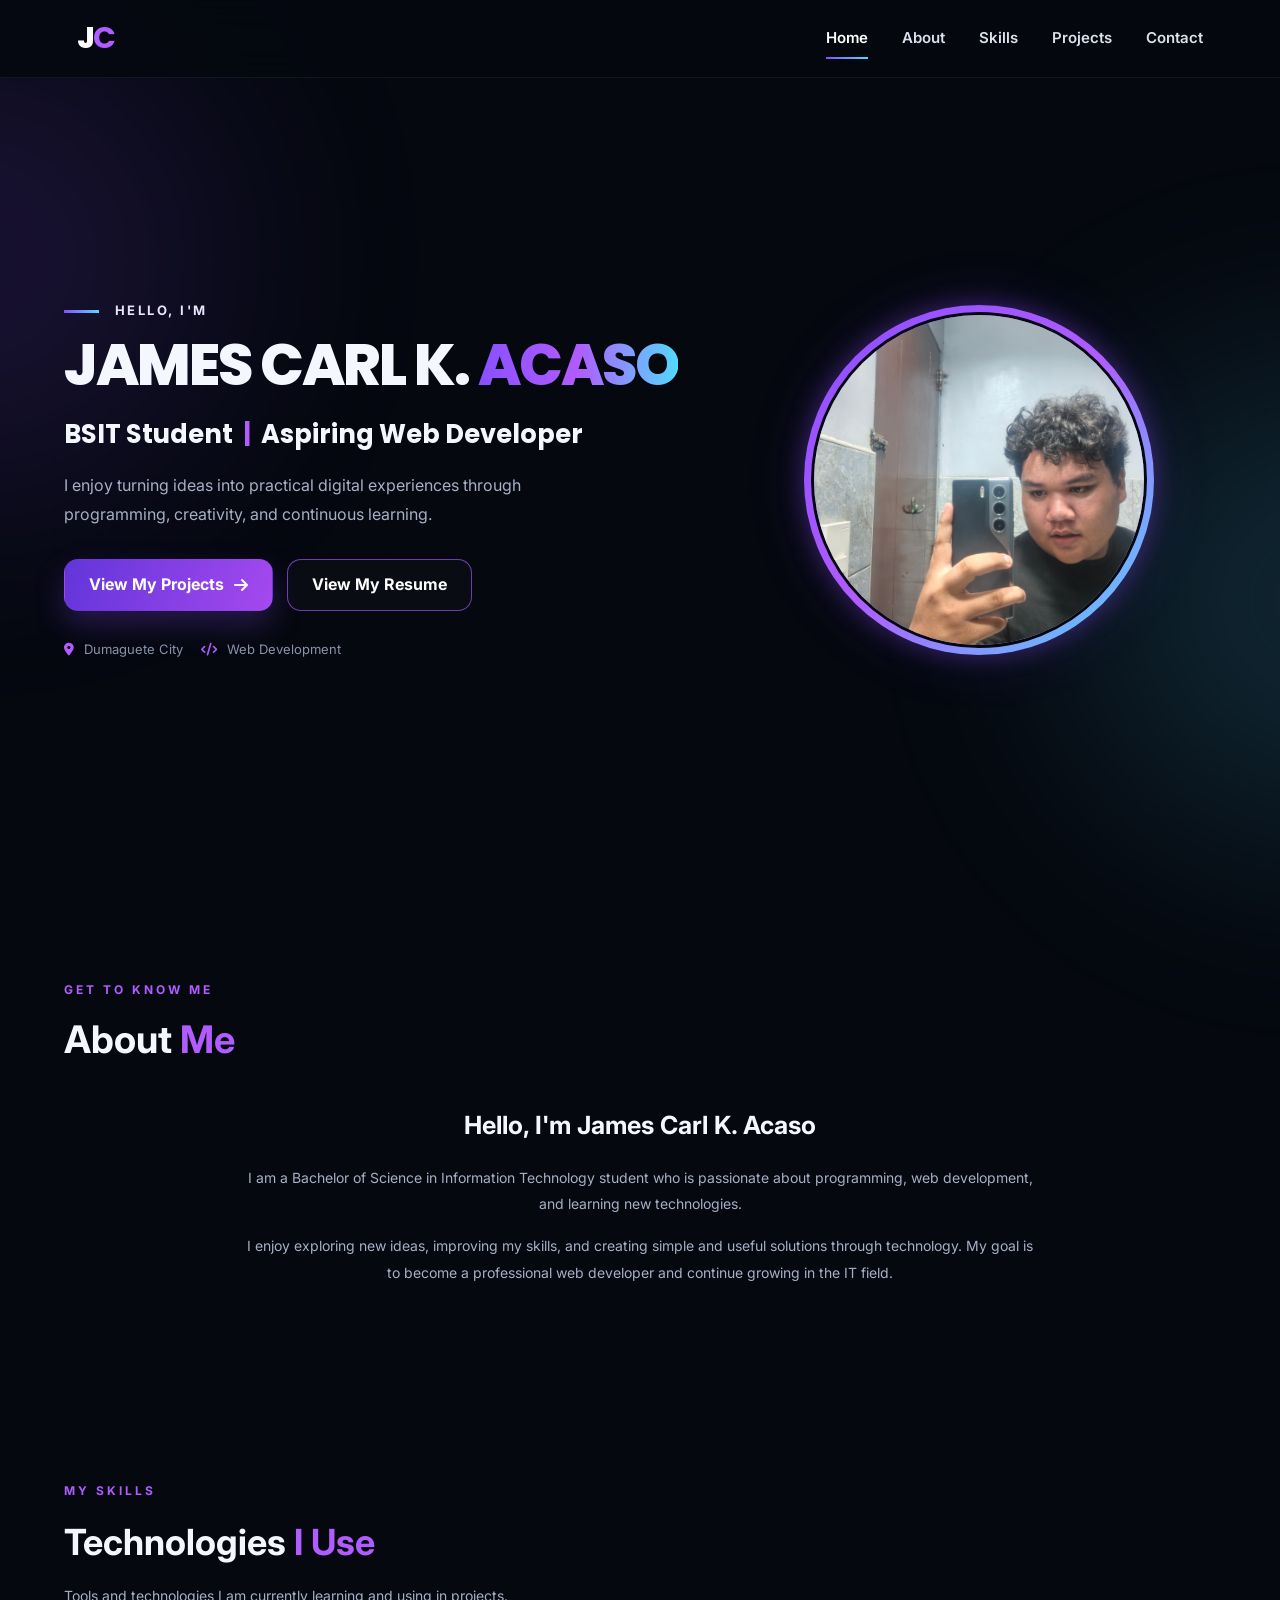
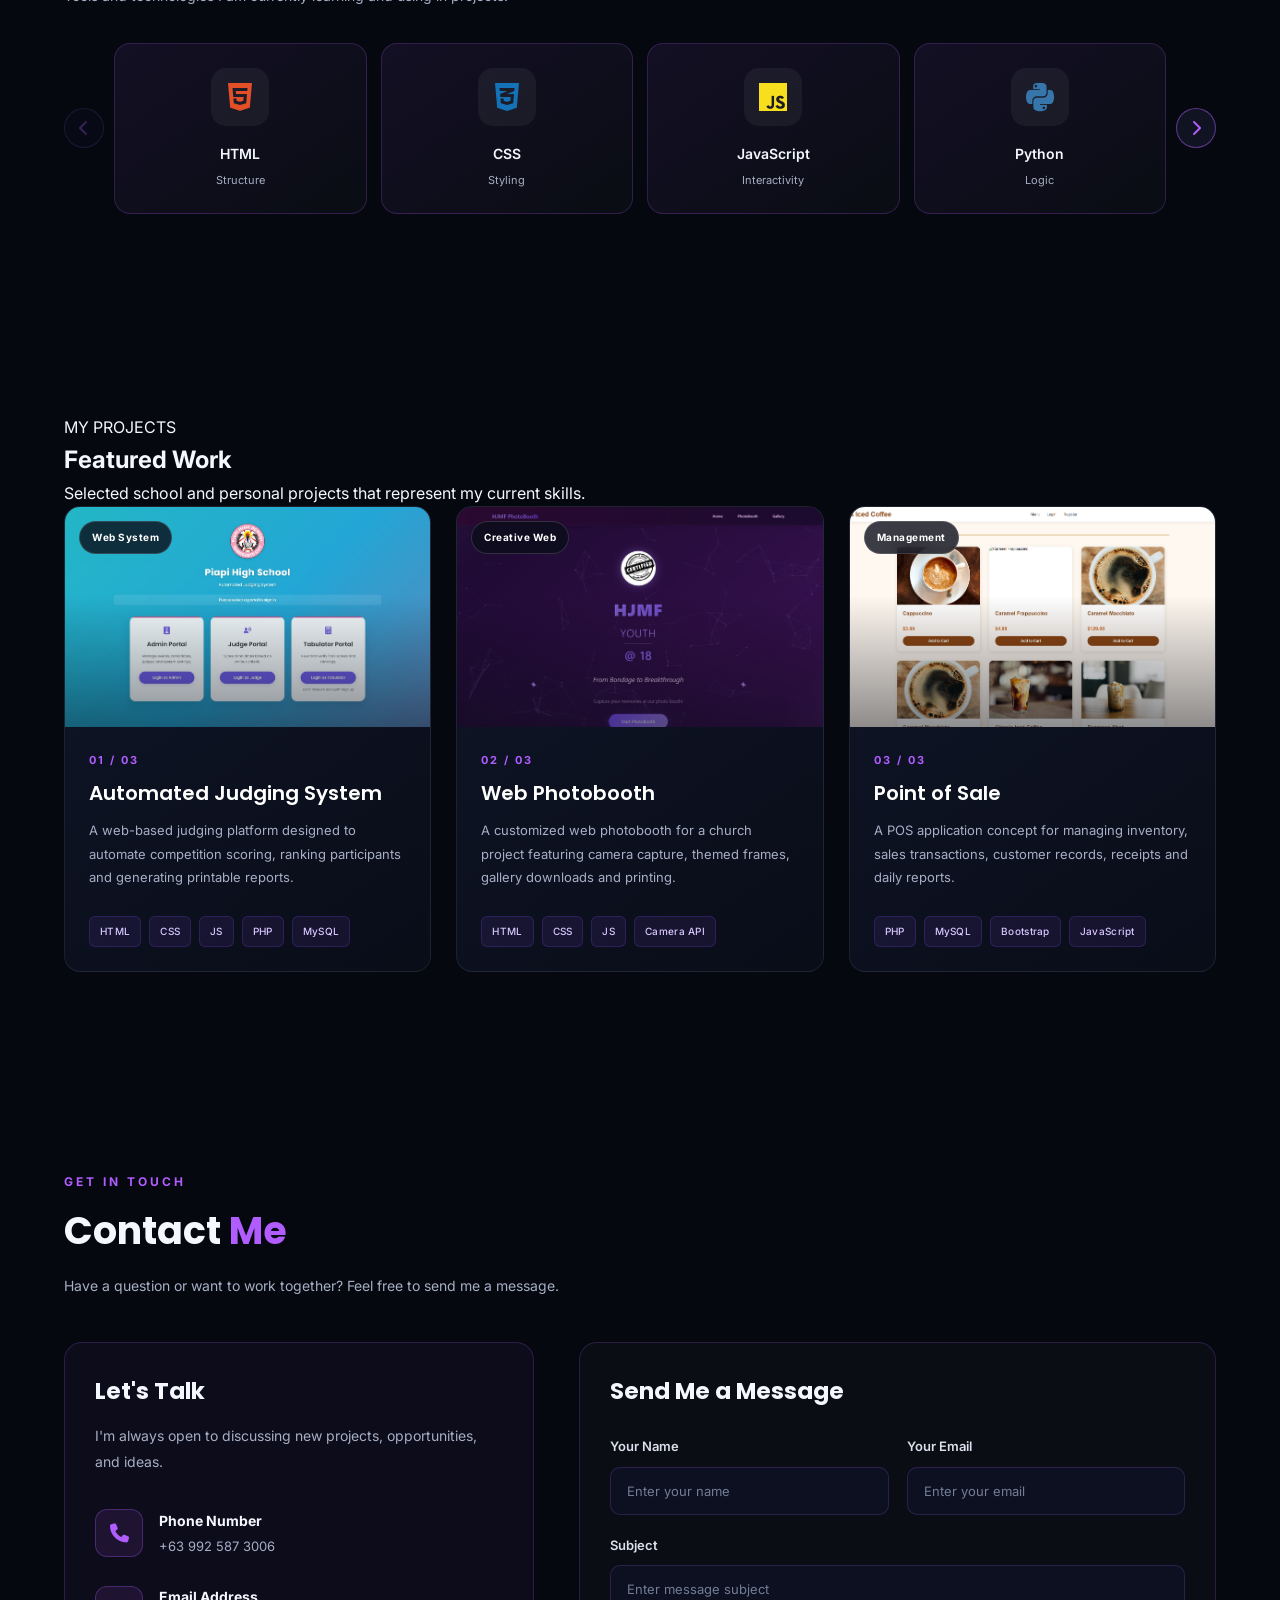
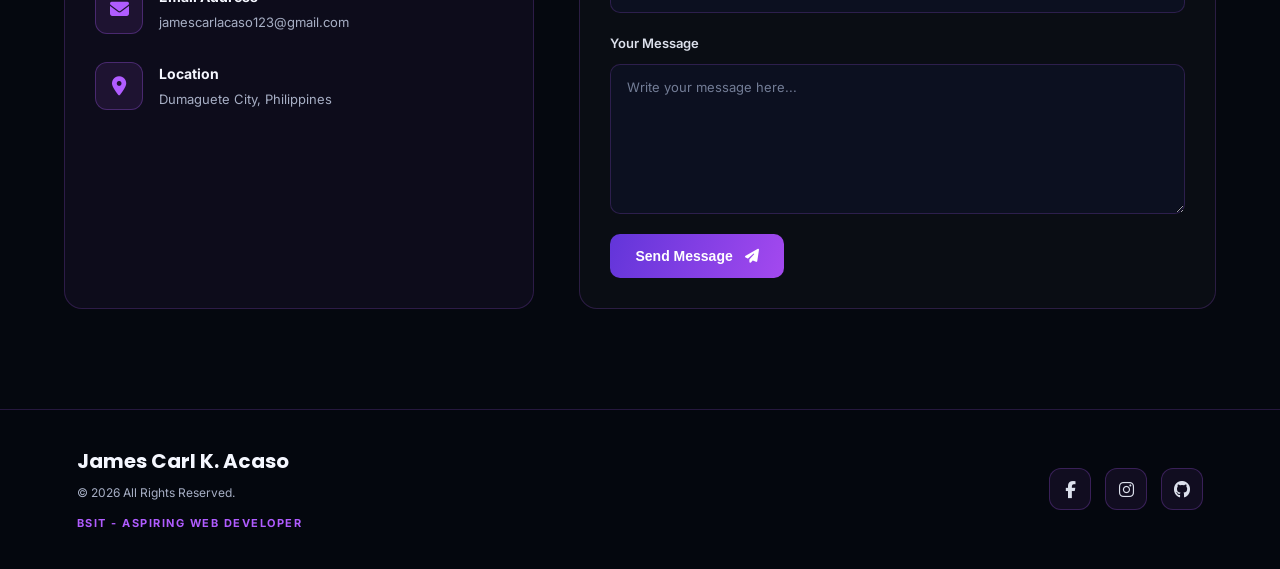
==== commit 7f296728: "Updated Portfolio" ====
--- a/index.html
+++ b/index.html
@@ -308,6 +308,136 @@
         </section>
 </section>
 
+
+<!-- CONTACT SECTION -->
+<section class="contact-section" id="contact">
+
+    <div class="contact-container">
+
+        <!-- SECTION HEADING -->
+        <div class="contact-heading">
+            <p>GET IN TOUCH</p>
+            <h2>Contact <span>Me</span></h2>
+            <p class="contact-description">
+                Have a question or want to work together?
+                Feel free to send me a message.
+            </p>
+        </div>
+
+        <div class="contact-content">
+
+            <!-- LEFT: CONTACT DETAILS -->
+            <div class="contact-info">
+
+                <h3>Let's Talk</h3>
+                <p class="contact-info-text">
+                    I'm always open to discussing new projects,
+                    opportunities, and ideas.
+                </p>
+
+                <div class="contact-item">
+                    <div class="contact-icon">
+                        <i class="fa-solid fa-phone"></i>
+                    </div>
+                    <div>
+                        <h4>Phone Number</h4>
+                        <p>+63 992 587 3006</p>
+                    </div>
+                </div>
+
+                <div class="contact-item">
+                    <div class="contact-icon">
+                        <i class="fa-solid fa-envelope"></i>
+                    </div>
+                    <div>
+                        <h4>Email Address</h4>
+                        <p>jamescarlacaso123@gmail.com</p>
+                    </div>
+                </div>
+
+                <div class="contact-item">
+                    <div class="contact-icon">
+                        <i class="fa-solid fa-location-dot"></i>
+                    </div>
+                    <div>
+                        <h4>Location</h4>
+                        <p>Dumaguete City, Philippines</p>
+                    </div>
+                </div>
+
+            </div>
+
+            <!-- RIGHT: CONTACT FORM -->
+            <div class="contact-form-container">
+
+                <h3>Send Me a Message</h3>
+
+                <form action="contact.php" method="POST">
+
+                    <div class="form-row">
+
+                        <div class="form-group">
+                            <label for="name">Your Name</label>
+                            <input
+                                type="text"
+                                id="name"
+                                name="name"
+                                placeholder="Enter your name"
+                                required
+                            >
+                        </div>
+
+                        <div class="form-group">
+                            <label for="email">Your Email</label>
+                            <input
+                                type="email"
+                                id="email"
+                                name="email"
+                                placeholder="Enter your email"
+                                required
+                            >
+                        </div>
+
+                    </div>
+
+                    <div class="form-group">
+                        <label for="subject">Subject</label>
+                        <input
+                            type="text"
+                            id="subject"
+                            name="subject"
+                            placeholder="Enter message subject"
+                            required
+                        >
+                    </div>
+
+                    <div class="form-group">
+                        <label for="message">Your Message</label>
+                        <textarea
+                            id="message"
+                            name="message"
+                            rows="6"
+                            placeholder="Write your message here..."
+                            required
+                        ></textarea>
+                    </div>
+
+                    <button type="submit" class="contact-btn">
+                        Send Message
+                        <i class="fa-solid fa-paper-plane"></i>
+                    </button>
+
+                </form>
+
+            </div>
+
+        </div>
+
+    </div>
+
+</section>
+
+
 <!-- FOOTER -->
 <footer class="footer">
 
@@ -323,19 +453,19 @@
         <!-- RIGHT SIDE -->
         <div class="footer-socials">
 
-            <a href="https://facebook.com/YOUR_USERNAME"
+            <a href="https://www.facebook.com/jamescarl.acaso.524"
                target="_blank"
                aria-label="Facebook">
                 <i class="fa-brands fa-facebook-f"></i>
             </a>
 
-            <a href="https://instagram.com/YOUR_USERNAME"
+            <a href="https://www.instagram.com/xnbcrl?mdxt=cDcwZWpodXptdmV3"
                target="_blank"
                aria-label="Instagram">
                 <i class="fa-brands fa-instagram"></i>
             </a>
 
-            <a href="https://github.com/YOUR_USERNAME"
+            <a href="https://github.com/Kenzi-ken404"
                target="_blank"
                aria-label="GitHub">
                 <i class="fa-brands fa-github"></i>
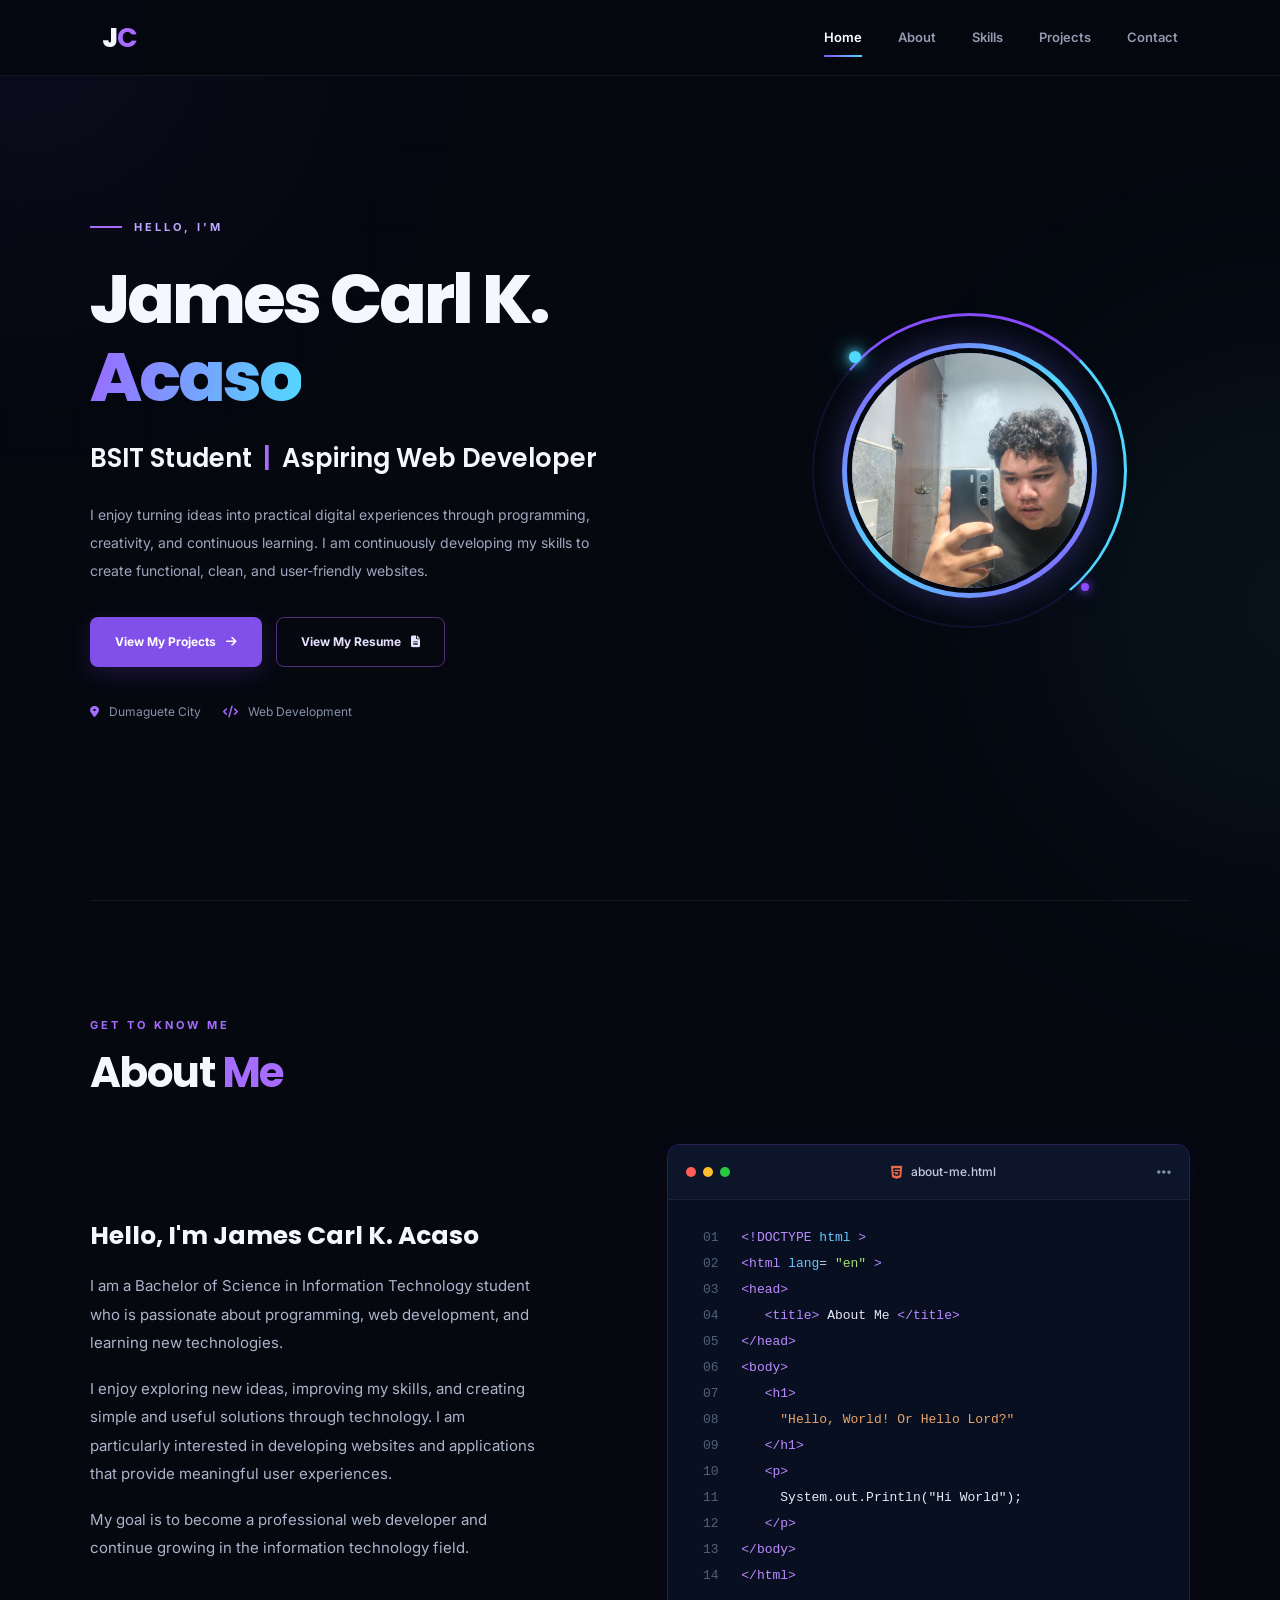
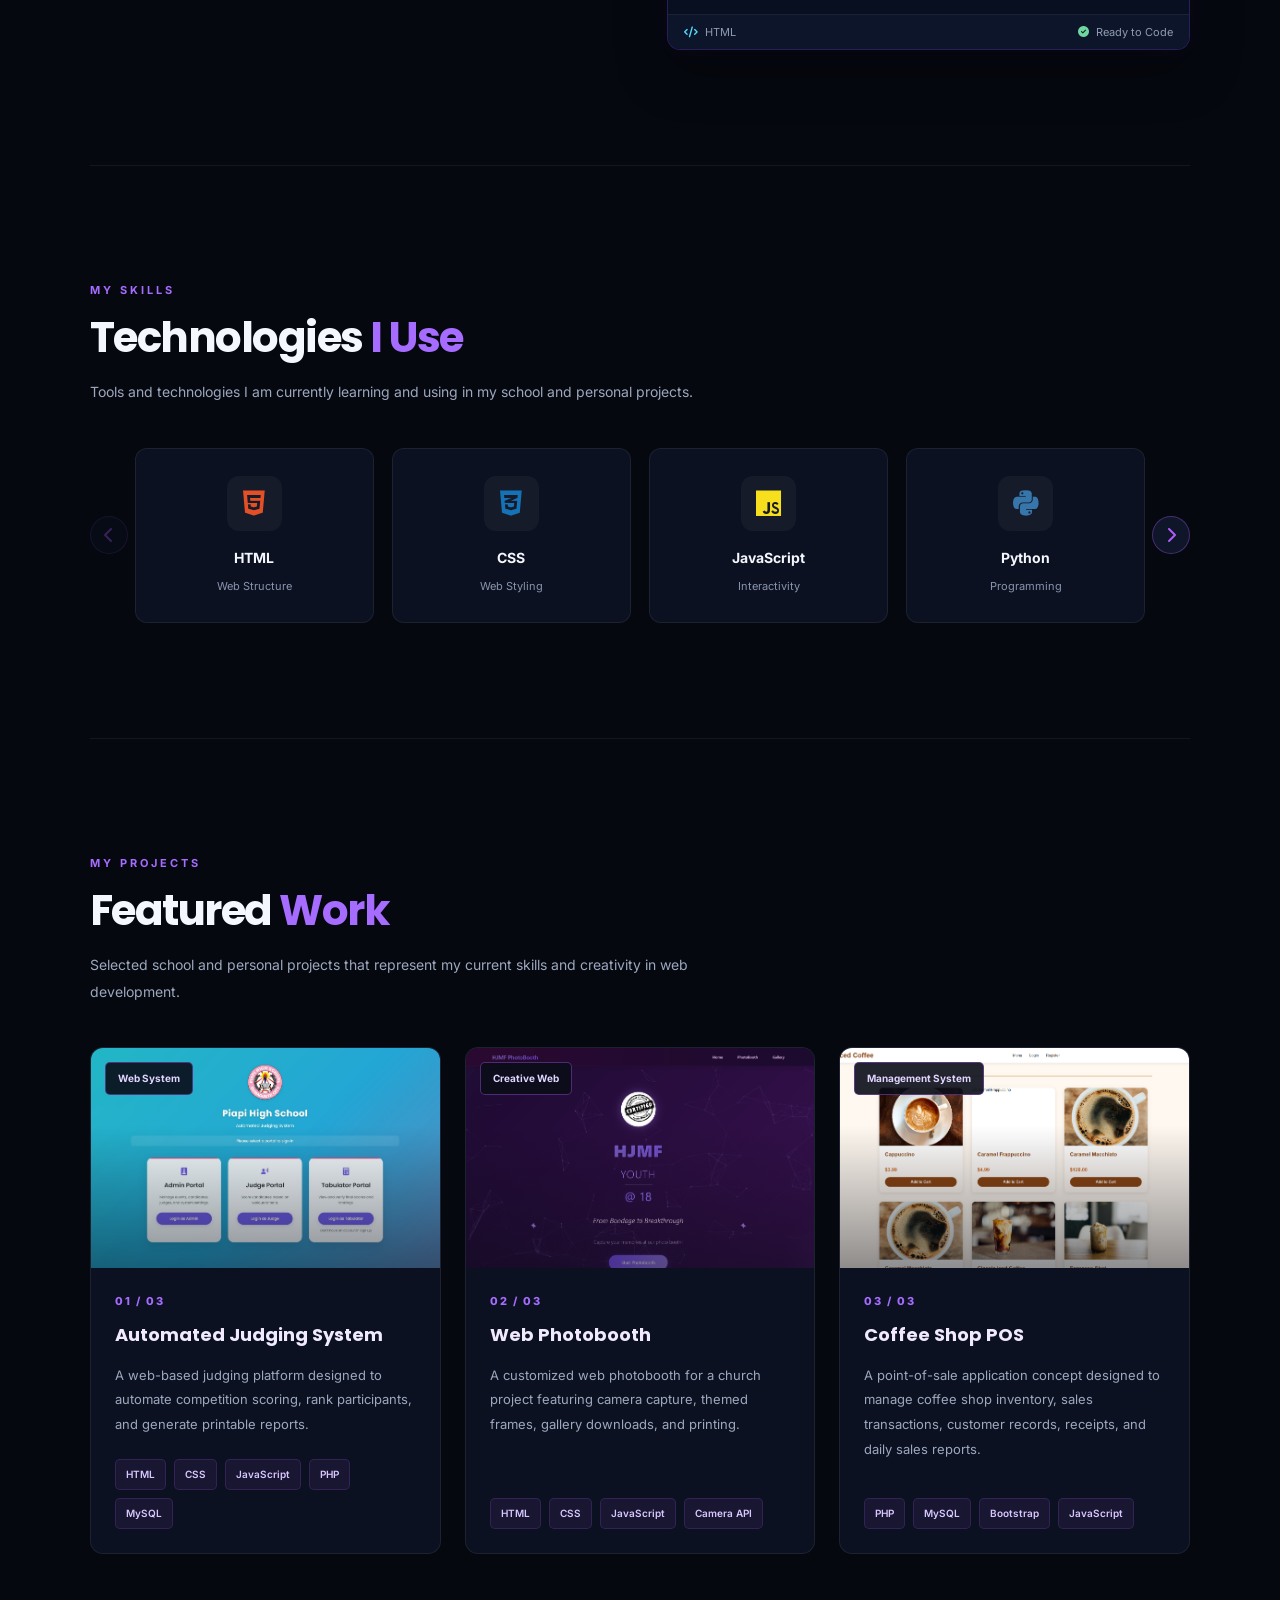
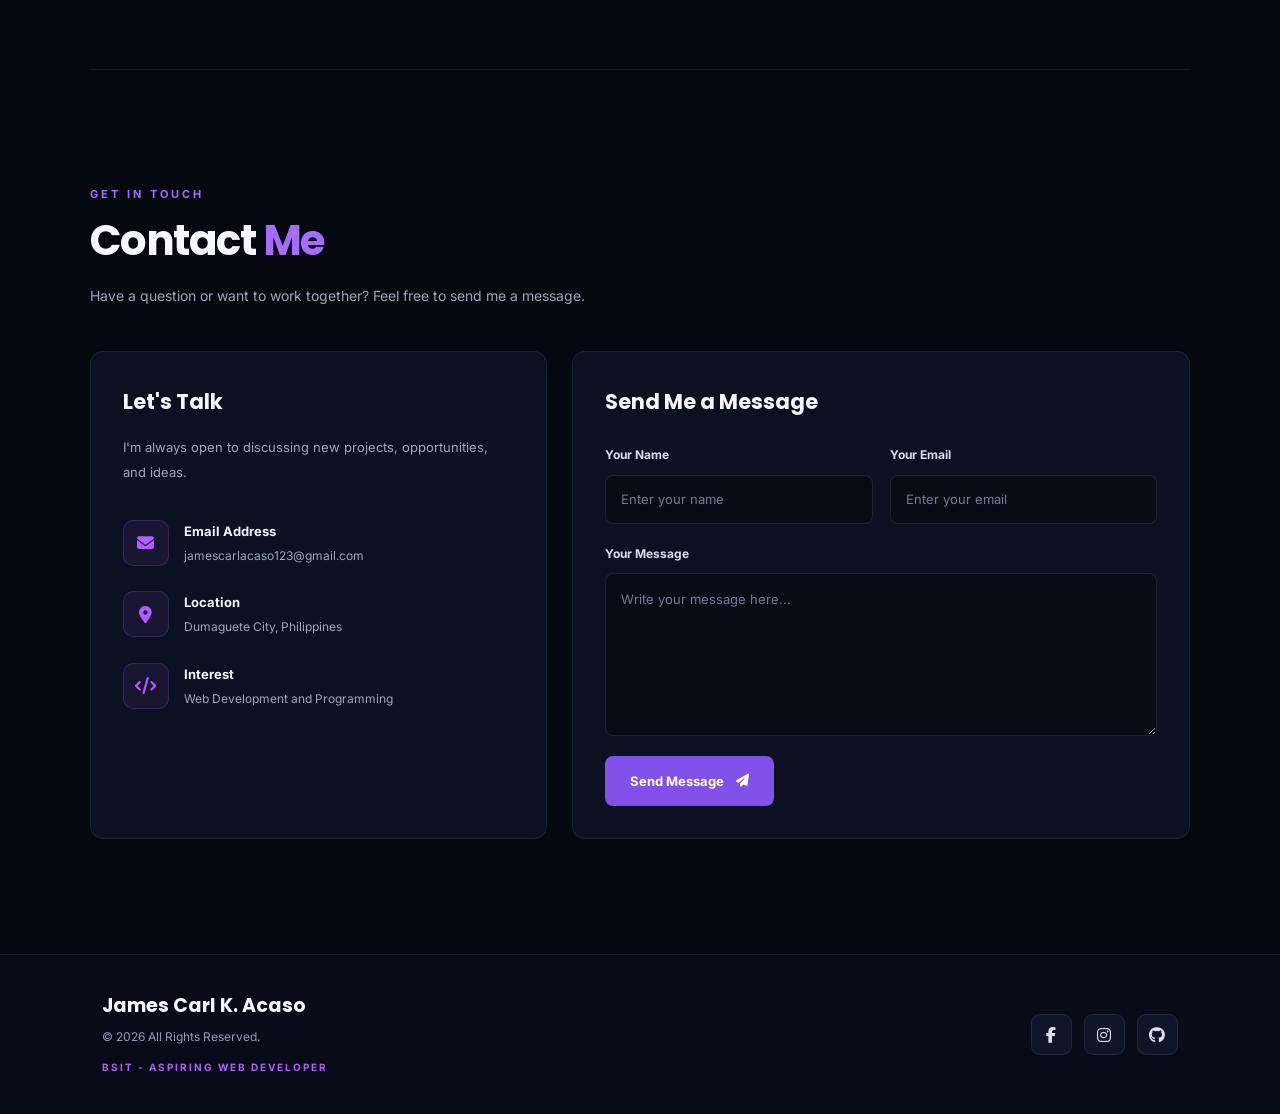
==== commit a91118d4: "UPDATE" ====
--- a/index.html
+++ b/index.html
@@ -1,50 +1,72 @@
 
 <!DOCTYPE html>
 <html lang="en">
+
 <head>
     <meta charset="UTF-8">
     <meta name="viewport" content="width=device-width, initial-scale=1.0">
 
+    <meta name="description" content="James Carl K. Acaso - BSIT Student and Aspiring Web Developer Portfolio">
+
     <title>James Carl K. Acaso | Portfolio</title>
 
+    <!-- GOOGLE FONTS -->
     <link rel="preconnect" href="https://fonts.googleapis.com">
     <link rel="preconnect" href="https://fonts.gstatic.com" crossorigin>
 
     <link href="https://fonts.googleapis.com/css2?family=Inter:wght@400;500;600;700;800&family=Poppins:wght@400;500;600;700;800&display=swap" rel="stylesheet">
 
+    <!-- FONT AWESOME -->
+    <link rel="stylesheet" href="https://cdnjs.cloudflare.com/ajax/libs/font-awesome/6.6.0/css/all.min.css">
+
+    <!-- CUSTOM CSS -->
     <link rel="stylesheet" href="styles.css">
-
-    <link rel="stylesheet" href="https://cdnjs.cloudflare.com/ajax/libs/font-awesome/6.6.0/css/all.min.css">
 </head>
 
 <body>
 
-    <!-- BACKGROUND EFFECTS -->
+    <!-- =================================
+         BACKGROUND EFFECTS
+    ================================== -->
+
     <div class="background-grid"></div>
+
     <div class="glow glow-one"></div>
     <div class="glow glow-two"></div>
 
-    <!-- NAVIGATION -->
+
+    <!-- =================================
+         NAVIGATION
+    ================================== -->
+
     <header class="navbar" id="navbar">
 
         <a href="#home" class="brand" aria-label="Home">
             <span>J</span><b>C</b>
         </a>
 
-        <nav class="nav-links" id="navLinks">
+        <nav class="nav-links" id="navLinks" aria-label="Main navigation">
+
             <a href="#home" class="active">Home</a>
             <a href="#about">About</a>
             <a href="#skills">Skills</a>
             <a href="#projects">Projects</a>
             <a href="#contact">Contact</a>
+
         </nav>
 
     </header>
 
+
     <main>
 
-        <!-- HOME SECTION -->
+        <!-- =================================
+             HOME / HERO SECTION
+        ================================== -->
+
         <section class="hero section" id="home">
+
+            <!-- HERO TEXT -->
 
             <div class="hero-copy">
 
@@ -59,14 +81,20 @@
                 </h1>
 
                 <h2>
-                    BSIT Student <i>|</i> Aspiring Web Developer
+                    BSIT Student
+                    <i>|</i>
+                    Aspiring Web Developer
                 </h2>
 
                 <p class="hero-text">
                     I enjoy turning ideas into practical digital
                     experiences through programming, creativity,
-                    and continuous learning.
+                    and continuous learning. I am continuously
+                    developing my skills to create functional,
+                    clean, and user-friendly websites.
                 </p>
+
+                <!-- HERO BUTTONS -->
 
                 <div class="hero-actions">
 
@@ -77,9 +105,12 @@
 
                     <a href="cv.html" class="btn btn-outline">
                         View My Resume
+                        <i class="fa-solid fa-file-lines"></i>
                     </a>
 
                 </div>
+
+                <!-- QUICK INFORMATION -->
 
                 <div class="quick-info">
 
@@ -97,387 +128,882 @@
 
             </div>
 
-            <div class="hero-visual">
-
-                <div class="orbit orbit-a"></div>
-                <div class="orbit orbit-b"></div>
-
-                <div class="profile-frame">
-                    <img src="carl.jpg" alt="James Carl K. Acaso">
+
+
+
+<div class="hero-image">
+
+    <div class="profile-orbit"></div>
+
+    <div class="profile-frame">
+        <img src="carl.jpg" alt="James Carl Profile">
+    </div>
+
+</div>
+
+
+        </section>
+
+
+<!-- =================================
+     ABOUT SECTION
+================================== -->
+
+<section class="about-section" id="about">
+
+    <div class="about-container">
+
+        <!-- SECTION HEADING -->
+
+        <div class="about-heading">
+
+            <p>GET TO KNOW ME</p>
+
+            <h2>
+                About <span>Me</span>
+            </h2>
+
+        </div>
+
+
+        <!-- ABOUT CONTENT -->
+
+        <div class="about-content">
+
+            <!-- LEFT: ABOUT TEXT -->
+
+            <div class="about-text">
+
+                <h3>
+                    Hello, I'm James Carl K. Acaso
+                </h3>
+
+                <p>
+                    I am a Bachelor of Science in Information
+                    Technology student who is passionate about
+                    programming, web development, and learning
+                    new technologies.
+                </p>
+
+                <p>
+                    I enjoy exploring new ideas, improving my
+                    skills, and creating simple and useful
+                    solutions through technology. I am
+                    particularly interested in developing
+                    websites and applications that provide
+                    meaningful user experiences.
+                </p>
+
+                <p>
+                    My goal is to become a professional web
+                    developer and continue growing in the
+                    information technology field.
+                </p>
+
+            </div>
+
+
+            <!-- RIGHT: CODE EDITOR -->
+
+            <div class="about-editor">
+
+                <!-- EDITOR HEADER -->
+
+                <div class="editor-header">
+
+                    <div class="editor-dots">
+                        <span></span>
+                        <span></span>
+                        <span></span>
+                    </div>
+
+                    <div class="editor-title">
+                        <i class="fa-brands fa-html5"></i>
+                        about-me.html
+                    </div>
+
+                    <div class="editor-menu">
+                        <i class="fa-solid fa-ellipsis"></i>
+                    </div>
+
                 </div>
 
+
+                <!-- EDITOR BODY -->
+
+                <div class="editor-body">
+
+                    <div class="editor-code">
+
+                        <div class="code-line">
+                            <span class="line-number">01</span>
+                            <span class="code-purple">&lt;!DOCTYPE</span>
+                            <span class="code-blue"> html</span>
+                            <span class="code-purple">&gt;</span>
+                        </div>
+
+                        <div class="code-line">
+                            <span class="line-number">02</span>
+                            <span class="code-purple">&lt;html</span>
+                            <span class="code-blue"> lang</span>=
+                            <span class="code-green">"en"</span>
+                            <span class="code-purple">&gt;</span>
+                        </div>
+
+                        <div class="code-line">
+                            <span class="line-number">03</span>
+                            <span class="code-purple">&lt;head&gt;</span>
+                        </div>
+
+                        <div class="code-line">
+                            <span class="line-number">04</span>
+                            &nbsp;&nbsp;
+                            <span class="code-purple">&lt;title&gt;</span>
+                            <span class="code-white">About Me</span>
+                            <span class="code-purple">&lt;/title&gt;</span>
+                        </div>
+
+                        <div class="code-line">
+                            <span class="line-number">05</span>
+                            <span class="code-purple">&lt;/head&gt;</span>
+                        </div>
+
+                        <div class="code-line">
+                            <span class="line-number">06</span>
+                            <span class="code-purple">&lt;body&gt;</span>
+                        </div>
+
+                        <div class="code-line">
+                            <span class="line-number">07</span>
+                            &nbsp;&nbsp;
+                            <span class="code-purple">&lt;h1&gt;</span>
+                        </div>
+
+                        <div class="code-line">
+                            <span class="line-number">08</span>
+                            &nbsp;&nbsp;&nbsp;&nbsp;
+                            <span class="code-orange">"Hello, World! Or Hello Lord?"</span>
+                        </div>
+
+                        <div class="code-line">
+                            <span class="line-number">09</span>
+                            &nbsp;&nbsp;
+                            <span class="code-purple">&lt;/h1&gt;</span>
+                        </div>
+
+                        <div class="code-line">
+                            <span class="line-number">10</span>
+                            &nbsp;&nbsp;
+                            <span class="code-purple">&lt;p&gt;</span>
+                        </div>
+
+                        <div class="code-line">
+                            <span class="line-number">11</span>
+                            &nbsp;&nbsp;&nbsp;&nbsp;
+                            <span class="code-white">System.out.Println("Hi World");</span>
+                        </div>
+
+                        <div class="code-line">
+                            <span class="line-number">12</span>
+                            &nbsp;&nbsp;
+                            <span class="code-purple">&lt;/p&gt;</span>
+                        </div>
+
+                        <div class="code-line">
+                            <span class="line-number">13</span>
+                            <span class="code-purple">&lt;/body&gt;</span>
+                        </div>
+
+                        <div class="code-line">
+                            <span class="line-number">14</span>
+                            <span class="code-purple">&lt;/html&gt;</span>
+                        </div>
+
+                    </div>
+
+                </div>
+
+
+                <!-- EDITOR FOOTER -->
+
+                <div class="editor-footer">
+
+                    <span>
+                        <i class="fa-solid fa-code"></i>
+                        HTML
+                    </span>
+
+                    <span>
+                        <i class="fa-solid fa-circle-check"></i>
+                        Ready to Code
+                    </span>
+
+                </div>
+
             </div>
 
+        </div>
+
+    </div>
+
+</section>
+
+
+        <!-- =================================
+             SKILLS SECTION
+        ================================== -->
+
+        <section class="section" id="skills">
+
+            <!-- SECTION HEADING -->
+
+            <div class="section-heading reveal">
+
+                <p class="section-label">
+                    MY SKILLS
+                </p>
+
+                <h2>
+                    Technologies <span>I Use</span>
+                </h2>
+
+                <p class="heading-description">
+                    Tools and technologies I am currently learning
+                    and using in my school and personal projects.
+                </p>
+
+            </div>
+
+
+            <!-- SKILLS CONTAINER -->
+
+            <div class="skills-container">
+
+                <!-- PREVIOUS BUTTON -->
+
+                <button
+                    class="skills-arrow left"
+                    id="skillsPrev"
+                    type="button"
+                    aria-label="Previous skills"
+                >
+                    <i class="fa-solid fa-chevron-left"></i>
+                </button>
+
+
+                <!-- SKILLS GRID -->
+
+                <div class="skills-grid" id="skillsGrid">
+
+                    <!-- HTML -->
+
+                    <article class="skill-card reveal">
+
+                        <div class="skill-icon html">
+                            <i class="fa-brands fa-html5"></i>
+                        </div>
+
+                        <h3>HTML</h3>
+                        <p>Web Structure</p>
+
+                    </article>
+
+
+                    <!-- CSS -->
+
+                    <article class="skill-card reveal">
+
+                        <div class="skill-icon css">
+                            <i class="fa-brands fa-css3-alt"></i>
+                        </div>
+
+                        <h3>CSS</h3>
+                        <p>Web Styling</p>
+
+                    </article>
+
+
+                    <!-- JAVASCRIPT -->
+
+                    <article class="skill-card reveal">
+
+                        <div class="skill-icon js">
+                            <i class="fa-brands fa-js"></i>
+                        </div>
+
+                        <h3>JavaScript</h3>
+                        <p>Interactivity</p>
+
+                    </article>
+
+
+                    <!-- PYTHON -->
+
+                    <article class="skill-card reveal">
+
+                        <div class="skill-icon python">
+                            <i class="fa-brands fa-python"></i>
+                        </div>
+
+                        <h3>Python</h3>
+                        <p>Programming</p>
+
+                    </article>
+
+
+                    <!-- PHP -->
+
+                    <article class="skill-card reveal">
+
+                        <div class="skill-icon php">
+                            <i class="fa-brands fa-php"></i>
+                        </div>
+
+                        <h3>PHP</h3>
+                        <p>Backend Development</p>
+
+                    </article>
+
+
+                    <!-- JAVA -->
+
+                    <article class="skill-card reveal">
+
+                        <div class="skill-icon java">
+                            <i class="fa-brands fa-java"></i>
+                        </div>
+
+                        <h3>Java</h3>
+                        <p>Software Development</p>
+
+                    </article>
+
+
+                    <!-- MYSQL -->
+
+                    <article class="skill-card reveal">
+
+                        <div class="skill-icon mysql">
+                            <i class="fa-solid fa-database"></i>
+                        </div>
+
+                        <h3>MySQL</h3>
+                        <p>Database Management</p>
+
+                    </article>
+
+
+                    <!-- GITHUB -->
+
+                    <article class="skill-card reveal">
+
+                        <div class="skill-icon tools">
+                            <i class="fa-brands fa-github"></i>
+                        </div>
+
+                        <h3>GitHub</h3>
+                        <p>Version Control</p>
+
+                    </article>
+
+                </div>
+
+
+                <!-- NEXT BUTTON -->
+
+                <button
+                    class="skills-arrow right"
+                    id="skillsNext"
+                    type="button"
+                    aria-label="Next skills"
+                >
+                    <i class="fa-solid fa-chevron-right"></i>
+                </button>
+
+            </div>
+
         </section>
 
-     <!-- ABOUT SECTION -->
-<section class="about-section" id="about">
-
-    <div class="about-container">
-
-        <div class="about-heading">
-            <p>GET TO KNOW ME</p>
-            <h2>About <span>Me</span></h2>
+
+
+        <!-- =================================
+             PROJECTS SECTION
+        ================================== -->
+
+        <section class="section" id="projects">
+
+            <!-- SECTION HEADING -->
+
+            <div class="section-heading reveal">
+
+                <p class="section-label">
+                    MY PROJECTS
+                </p>
+
+                <h2>
+                    Featured <span>Work</span>
+                </h2>
+
+                <p class="heading-description">
+                    Selected school and personal projects that
+                    represent my current skills and creativity
+                    in web development.
+                </p>
+
+            </div>
+
+
+            <!-- PROJECT GRID -->
+
+            <div class="projects-grid">
+
+
+                <!-- PROJECT 01 -->
+
+                <article class="project-card reveal">
+
+                    <div class="project-image">
+
+                        <img
+                            src="projects pics/judging.jpg"
+                            alt="Automated Judging System preview"
+                            loading="lazy"
+                        >
+
+                        <span class="project-tag">
+                            Web System
+                        </span>
+
+                    </div>
+
+
+                    <div class="project-body">
+
+                        <p class="project-number">
+                            01 / 03
+                        </p>
+
+                        <h3>
+                            Automated Judging System
+                        </h3>
+
+                        <p>
+                            A web-based judging platform designed to
+                            automate competition scoring, rank
+                            participants, and generate printable reports.
+                        </p>
+
+
+                        <div class="project-tech">
+
+                            <span>HTML</span>
+                            <span>CSS</span>
+                            <span>JavaScript</span>
+                            <span>PHP</span>
+                            <span>MySQL</span>
+
+                        </div>
+
+                    </div>
+
+                </article>
+
+
+
+                <!-- PROJECT 02 -->
+
+                <article class="project-card reveal">
+
+                    <div class="project-image">
+
+                        <img
+                            src="projects pics/hjmf.png"
+                            alt="Web Photobooth preview"
+                            loading="lazy"
+                        >
+
+                        <span class="project-tag">
+                            Creative Web
+                        </span>
+
+                    </div>
+
+
+                    <div class="project-body">
+
+                        <p class="project-number">
+                            02 / 03
+                        </p>
+
+                        <h3>
+                            Web Photobooth
+                        </h3>
+
+                        <p>
+                            A customized web photobooth for a church
+                            project featuring camera capture, themed
+                            frames, gallery downloads, and printing.
+                        </p>
+
+
+                        <div class="project-tech">
+
+                            <span>HTML</span>
+                            <span>CSS</span>
+                            <span>JavaScript</span>
+                            <span>Camera API</span>
+
+                        </div>
+
+                    </div>
+
+                </article>
+
+
+
+                <!-- PROJECT 03 -->
+
+                <article class="project-card reveal">
+
+                    <div class="project-image">
+
+                        <img
+                            src="projects pics/coffee.png"
+                            alt="Coffee Shop Point of Sale preview"
+                            loading="lazy"
+                        >
+
+                        <span class="project-tag">
+                            Management System
+                        </span>
+
+                    </div>
+
+
+                    <div class="project-body">
+
+                        <p class="project-number">
+                            03 / 03
+                        </p>
+
+                        <h3>
+                            Coffee Shop POS
+                        </h3>
+
+                        <p>
+                            A point-of-sale application concept designed
+                            to manage coffee shop inventory, sales
+                            transactions, customer records, receipts,
+                            and daily sales reports.
+                        </p>
+
+
+                        <div class="project-tech">
+
+                            <span>PHP</span>
+                            <span>MySQL</span>
+                            <span>Bootstrap</span>
+                            <span>JavaScript</span>
+
+                        </div>
+
+                    </div>
+
+                </article>
+
+            </div>
+
+        </section>
+
+
+
+        <!-- =================================
+             CONTACT SECTION
+        ================================== -->
+
+        <section class="contact-section" id="contact">
+
+            <div class="contact-container">
+
+
+                <!-- SECTION HEADING -->
+
+                <div class="contact-heading">
+
+                    <p>GET IN TOUCH</p>
+
+                    <h2>
+                        Contact <span>Me</span>
+                    </h2>
+
+                    <p class="contact-description">
+                        Have a question or want to work together?
+                        Feel free to send me a message.
+                    </p>
+
+                </div>
+
+
+
+                <!-- CONTACT CONTENT -->
+
+                <div class="contact-content">
+
+
+                    <!-- LEFT: CONTACT INFORMATION -->
+
+                    <div class="contact-info">
+
+                        <h3>
+                            Let's Talk
+                        </h3>
+
+                        <p class="contact-info-text">
+                            I'm always open to discussing new
+                            projects, opportunities, and ideas.
+                        </p>
+
+
+                        <!-- EMAIL -->
+
+                        <div class="contact-item">
+
+                            <div class="contact-icon">
+                                <i class="fa-solid fa-envelope"></i>
+                            </div>
+
+                            <div>
+
+                                <h4>Email Address</h4>
+
+                                <p>
+                                    jamescarlacaso123@gmail.com
+                                </p>
+
+                            </div>
+
+                        </div>
+
+
+                        <!-- LOCATION -->
+
+                        <div class="contact-item">
+
+                            <div class="contact-icon">
+                                <i class="fa-solid fa-location-dot"></i>
+                            </div>
+
+                            <div>
+
+                                <h4>Location</h4>
+
+                                <p>
+                                    Dumaguete City, Philippines
+                                </p>
+
+                            </div>
+
+                        </div>
+
+
+                        <!-- AVAILABILITY -->
+
+                        <div class="contact-item">
+
+                            <div class="contact-icon">
+                                <i class="fa-solid fa-code"></i>
+                            </div>
+
+                            <div>
+
+                                <h4>Interest</h4>
+
+                                <p>
+                                    Web Development and Programming
+                                </p>
+
+                            </div>
+
+                        </div>
+
+                    </div>
+
+
+
+                    <!-- RIGHT: CONTACT FORM -->
+
+                    <div class="contact-form-container">
+
+                        <h3>
+                            Send Me a Message
+                        </h3>
+
+
+                        <form action="contact.php" method="POST">
+
+                            <!-- NAME AND EMAIL -->
+
+                            <div class="form-row">
+
+                                <div class="form-group">
+
+                                    <label for="name">
+                                        Your Name
+                                    </label>
+
+                                    <input
+                                        type="text"
+                                        id="name"
+                                        name="name"
+                                        placeholder="Enter your name"
+                                        autocomplete="name"
+                                        required
+                                    >
+
+                                </div>
+
+
+                                <div class="form-group">
+
+                                    <label for="email">
+                                        Your Email
+                                    </label>
+
+                                    <input
+                                        type="email"
+                                        id="email"
+                                        name="email"
+                                        placeholder="Enter your email"
+                                        autocomplete="email"
+                                        required
+                                    >
+
+                                </div>
+
+                            </div>
+
+
+                            <!-- MESSAGE -->
+
+                            <div class="form-group">
+
+                                <label for="message">
+                                    Your Message
+                                </label>
+
+                                <textarea
+                                    id="message"
+                                    name="message"
+                                    rows="6"
+                                    placeholder="Write your message here..."
+                                    required
+                                ></textarea>
+
+                            </div>
+
+
+                            <!-- SUBMIT BUTTON -->
+
+                            <button
+                                type="submit"
+                                class="contact-btn"
+                            >
+
+                                Send Message
+
+                                <i class="fa-solid fa-paper-plane"></i>
+
+                            </button>
+
+                        </form>
+
+                    </div>
+
+                </div>
+
+            </div>
+
+        </section>
+
+    </main>
+
+
+
+    <!-- =================================
+         FOOTER
+    ================================== -->
+
+    <footer class="footer">
+
+        <div class="footer-container">
+
+
+            <!-- FOOTER INFORMATION -->
+
+            <div class="footer-info">
+
+                <h3>
+                    James Carl K. Acaso
+                </h3>
+
+                <p>
+                    © 2026 All Rights Reserved.
+                </p>
+
+                <span>
+                    BSIT - ASPIRING WEB DEVELOPER
+                </span>
+
+            </div>
+
+
+
+            <!-- SOCIAL LINKS -->
+
+            <div class="footer-socials">
+
+                <a
+                    href="https://www.facebook.com/jamescarl.acaso.524"
+                    target="_blank"
+                    rel="noopener noreferrer"
+                    aria-label="Facebook"
+                >
+                    <i class="fa-brands fa-facebook-f"></i>
+                </a>
+
+
+                <a
+                    href="https://www.instagram.com/xnbcrl?mdxt=cDcwZWpodXptdmV3"
+                    target="_blank"
+                    rel="noopener noreferrer"
+                    aria-label="Instagram"
+                >
+                    <i class="fa-brands fa-instagram"></i>
+                </a>
+
+
+                <a
+                    href="https://github.com/Kenzi-ken404"
+                    target="_blank"
+                    rel="noopener noreferrer"
+                    aria-label="GitHub"
+                >
+                    <i class="fa-brands fa-github"></i>
+                </a>
+
+            </div>
+
         </div>
 
-        <div class="about-content">
-            <div class="about-text">
-
-                <h3>Hello, I'm James Carl K. Acaso</h3>
-
-                <p>
-                    I am a Bachelor of Science in Information Technology
-                    student who is passionate about programming,
-                    web development, and learning new technologies.
-                </p>
-
-                <p>
-                    I enjoy exploring new ideas, improving my skills,
-                    and creating simple and useful solutions through
-                    technology. My goal is to become a professional
-                    web developer and continue growing in the IT field.
-                </p>
-
-            </div>
-        </div>
-
-    </div>
-
-</section>
-   
-<section class="section" id="skills">
-    <div class="section-heading reveal">
-        <p class="section-label">MY SKILLS</p>
-        <h2>Technologies <span>I Use</span></h2>
-        <p class="heading-description">
-            Tools and technologies I am currently learning and using in projects.
-        </p>
-    </div>
-
-    <div class="skills-container">
-
-        <!-- LEFT ARROW -->
-        <button class="skills-arrow left"
-                id="skillsPrev"
-                aria-label="Previous skills">
-            <i class="fa-solid fa-chevron-left"></i>
-        </button>
-
-        <!-- SKILLS GRID -->
-        <div class="skills-grid" id="skillsGrid">
-
-            <article class="skill-card reveal">
-                <div class="skill-icon html">
-                    <i class="fa-brands fa-html5"></i>
-                </div>
-                <h3>HTML</h3>
-                <p>Structure</p>
-            </article>
-
-            <article class="skill-card reveal">
-                <div class="skill-icon css">
-                    <i class="fa-brands fa-css3-alt"></i>
-                </div>
-                <h3>CSS</h3>
-                <p>Styling</p>
-            </article>
-
-            <article class="skill-card reveal">
-                <div class="skill-icon js">
-                    <i class="fa-brands fa-js"></i>
-                </div>
-                <h3>JavaScript</h3>
-                <p>Interactivity</p>
-            </article>
-
-            <article class="skill-card reveal">
-                <div class="skill-icon python">
-                    <i class="fa-brands fa-python"></i>
-                </div>
-                <h3>Python</h3>
-                <p>Logic</p>
-            </article>
-
-            <article class="skill-card reveal">
-                <div class="skill-icon php">
-                    <i class="fa-brands fa-php"></i>
-                </div>
-                <h3>PHP</h3>
-                <p>Backend</p>
-            </article>
-
-            <article class="skill-card reveal">
-                <div class="skill-icon java">
-                    <i class="fa-brands fa-java"></i>
-                </div>
-                <h3>Java</h3>
-                <p>Software</p>
-            </article>
-
-            <article class="skill-card reveal">
-                <div class="skill-icon mysql">
-                    <i class="fa-solid fa-database"></i>
-                </div>
-                <h3>MySQL</h3>
-                <p>Database</p>
-            </article>
-
-            <article class="skill-card reveal">
-                <div class="skill-icon tools">
-                    <i class="fa-brands fa-github"></i>
-                </div>
-                <h3>GitHub</h3>
-                <p>Hosting</p>
-            </article>
-
-        </div>
-
-        <!-- RIGHT ARROW -->
-        <button class="skills-arrow right"
-                id="skillsNext"
-                aria-label="Next skills">
-            <i class="fa-solid fa-chevron-right"></i>
-        </button>
-
-    </div>
-</section>
-
-        <!-- PROJECTS -->
-        <section class="section" id="projects">
-            <div class="section-heading reveal">
-                <p class="section-label">MY PROJECTS</p>
-                <h2>Featured <span>Work</span></h2>
-                <p class="heading-description">Selected school and personal projects that represent my current skills.</p>
-            </div>
-
-            <div class="projects-grid">
-                <article class="project-card reveal">
-                    <div class="project-image">
-                        <img src="projects pics/judging.jpg" alt="Automated Judging System preview">
-                        <span class="project-tag">Web System</span>
-                    </div>
-                    <div class="project-body">
-                        <p class="project-number">01 / 03</p>
-                        <h3>Automated Judging System</h3>
-                        <p>
-                            A web-based judging platform designed to automate competition
-                            scoring, ranking participants and generating printable reports.
-                        </p>
-                        <div class="project-tech">
-                            <span>HTML</span><span>CSS</span><span>JS</span><span>PHP</span><span>MySQL</span>
-                        </div>
-                    </div>
-                </article>
-
-                <article class="project-card reveal">
-                    <div class="project-image">
-                        <img src="projects pics/hjmf.png" alt="Web Photobooth preview">
-                        <span class="project-tag">Creative Web</span>
-                    </div>
-                    <div class="project-body">
-                        <p class="project-number">02 / 03</p>
-                        <h3>Web Photobooth</h3>
-                        <p>
-                            A customized web photobooth for a church project featuring
-                            camera capture, themed frames, gallery downloads and printing.
-                        </p>
-                        <div class="project-tech">
-                            <span>HTML</span><span>CSS</span><span>JS</span><span>Camera API</span>
-                        </div>
-                    </div>
-                </article>
-
-                <article class="project-card reveal">
-                    <div class="project-image">
-                        <img src="projects pics/coffee.png" alt="Point of Sale preview">
-                        <span class="project-tag">Management</span>
-                    </div>
-                    <div class="project-body">
-                        <p class="project-number">03 / 03</p>
-                        <h3>Point of Sale</h3>
-                        <p>
-                            A POS application concept for managing inventory, sales
-                            transactions, customer records, receipts and daily reports.
-                        </p>
-                        <div class="project-tech">
-                            <span>PHP</span><span>MySQL</span><span>Bootstrap</span><span>JavaScript</span>
-                        </div>
-                    </div>
-                </article>
-            </div>
-        </section>
-</section>
-
-
-<!-- CONTACT SECTION -->
-<section class="contact-section" id="contact">
-
-    <div class="contact-container">
-
-        <!-- SECTION HEADING -->
-        <div class="contact-heading">
-            <p>GET IN TOUCH</p>
-            <h2>Contact <span>Me</span></h2>
-            <p class="contact-description">
-                Have a question or want to work together?
-                Feel free to send me a message.
-            </p>
-        </div>
-
-        <div class="contact-content">
-
-            <!-- LEFT: CONTACT DETAILS -->
-            <div class="contact-info">
-
-                <h3>Let's Talk</h3>
-                <p class="contact-info-text">
-                    I'm always open to discussing new projects,
-                    opportunities, and ideas.
-                </p>
-
-                <div class="contact-item">
-                    <div class="contact-icon">
-                        <i class="fa-solid fa-phone"></i>
-                    </div>
-                    <div>
-                        <h4>Phone Number</h4>
-                        <p>+63 992 587 3006</p>
-                    </div>
-                </div>
-
-                <div class="contact-item">
-                    <div class="contact-icon">
-                        <i class="fa-solid fa-envelope"></i>
-                    </div>
-                    <div>
-                        <h4>Email Address</h4>
-                        <p>jamescarlacaso123@gmail.com</p>
-                    </div>
-                </div>
-
-                <div class="contact-item">
-                    <div class="contact-icon">
-                        <i class="fa-solid fa-location-dot"></i>
-                    </div>
-                    <div>
-                        <h4>Location</h4>
-                        <p>Dumaguete City, Philippines</p>
-                    </div>
-                </div>
-
-            </div>
-
-            <!-- RIGHT: CONTACT FORM -->
-            <div class="contact-form-container">
-
-                <h3>Send Me a Message</h3>
-
-                <form action="contact.php" method="POST">
-
-                    <div class="form-row">
-
-                        <div class="form-group">
-                            <label for="name">Your Name</label>
-                            <input
-                                type="text"
-                                id="name"
-                                name="name"
-                                placeholder="Enter your name"
-                                required
-                            >
-                        </div>
-
-                        <div class="form-group">
-                            <label for="email">Your Email</label>
-                            <input
-                                type="email"
-                                id="email"
-                                name="email"
-                                placeholder="Enter your email"
-                                required
-                            >
-                        </div>
-
-                    </div>
-
-                    <div class="form-group">
-                        <label for="subject">Subject</label>
-                        <input
-                            type="text"
-                            id="subject"
-                            name="subject"
-                            placeholder="Enter message subject"
-                            required
-                        >
-                    </div>
-
-                    <div class="form-group">
-                        <label for="message">Your Message</label>
-                        <textarea
-                            id="message"
-                            name="message"
-                            rows="6"
-                            placeholder="Write your message here..."
-                            required
-                        ></textarea>
-                    </div>
-
-                    <button type="submit" class="contact-btn">
-                        Send Message
-                        <i class="fa-solid fa-paper-plane"></i>
-                    </button>
-
-                </form>
-
-            </div>
-
-        </div>
-
-    </div>
-
-</section>
-
-
-<!-- FOOTER -->
-<footer class="footer">
-
-    <div class="footer-container">
-
-        <!-- LEFT SIDE -->
-        <div class="footer-info">
-            <h3>James Carl K. Acaso</h3>
-            <p>© 2026 All Rights Reserved.</p>
-            <span>BSIT - ASPIRING WEB DEVELOPER</span>
-        </div>
-
-        <!-- RIGHT SIDE -->
-        <div class="footer-socials">
-
-            <a href="https://www.facebook.com/jamescarl.acaso.524"
-               target="_blank"
-               aria-label="Facebook">
-                <i class="fa-brands fa-facebook-f"></i>
-            </a>
-
-            <a href="https://www.instagram.com/xnbcrl?mdxt=cDcwZWpodXptdmV3"
-               target="_blank"
-               aria-label="Instagram">
-                <i class="fa-brands fa-instagram"></i>
-            </a>
-
-            <a href="https://github.com/Kenzi-ken404"
-               target="_blank"
-               aria-label="GitHub">
-                <i class="fa-brands fa-github"></i>
-            </a>
-
-        </div>
-
-    </div>
-
-</footer>
-
-
-<script src="script.js"></script>
+    </footer>
+
+
+
+    <!-- =================================
+         JAVASCRIPT
+    ================================== -->
+
+    <script src="script.js"></script>
+
+</body>
 </html>
-
--- a/styles.css
+++ b/styles.css
@@ -1,6 +1,7 @@
-/* ==============================
-   GENERAL SETTINGS
-============================== */
+
+/* =========================================
+   01. GLOBAL STYLES
+========================================= */
 
 * {
     margin: 0;
@@ -17,7 +18,7 @@
     font-family: "Inter", sans-serif;
     background: #05080f;
     color: #f5f7ff;
-    line-height: 1.65;
+    line-height: 1.7;
     overflow-x: hidden;
 }
 
@@ -26,244 +27,272 @@
     text-decoration: none;
 }
 
-/* ==============================
-   BACKGROUND EFFECTS
-============================== */
+button,
+input,
+textarea {
+    font: inherit;
+}
+
+button {
+    cursor: pointer;
+}
+
+::selection {
+    background: #8b4dff;
+    color: #ffffff;
+}
+
+/* =========================================
+   02. BACKGROUND
+========================================= */
 
 .background-grid {
     position: fixed;
     inset: 0;
-    z-index: -2;
-    opacity: 0.2;
+    z-index: -3;
     pointer-events: none;
+    opacity: 0.07;
+
     background-image:
-        linear-gradient(rgba(139, 77, 255, 0.08) 1px, transparent 1px),
-        linear-gradient(90deg, rgba(139, 77, 255, 0.08) 1px, transparent 1px);
-    background-size: 55px 55px;
-    mask-image: linear-gradient(to bottom, black, transparent 85%);
+        linear-gradient(rgba(139, 77, 255, 0.12) 1px, transparent 1px),
+        linear-gradient(90deg, rgba(139, 77, 255, 0.12) 1px, transparent 1px);
+
+    background-size: 75px 75px;
+
+    mask-image: linear-gradient(to bottom, black, transparent 90%);
 }
 
 .glow {
     position: fixed;
-    width: 480px;
-    height: 480px;
+    width: 400px;
+    height: 400px;
     border-radius: 50%;
-    filter: blur(120px);
-    opacity: 0.15;
+    filter: blur(140px);
+    opacity: 0.10;
     pointer-events: none;
-    z-index: -1;
+    z-index: -2;
 }
 
 .glow-one {
-    top: 2%;
-    left: -260px;
+    top: -180px;
+    left: -180px;
     background: #8b4dff;
 }
 
 .glow-two {
-    top: 40%;
-    right: -280px;
+    top: 45%;
+    right: -220px;
     background: #53d9ff;
 }
 
-/* ==============================
-   NAVIGATION
-============================== */
+/* =========================================
+   03. NAVIGATION
+========================================= */
 
 .navbar {
     position: fixed;
     top: 0;
     left: 0;
     z-index: 1000;
+
     width: 100%;
-    height: 78px;
-    padding: 0 6%;
+    height: 76px;
+    padding: 0 8%;
+
     display: flex;
     align-items: center;
     justify-content: space-between;
-    background: rgba(5, 8, 15, 0.88);
+
+    background: rgba(5, 8, 15, 0.92);
     backdrop-filter: blur(18px);
+
     border-bottom: 1px solid rgba(255, 255, 255, 0.06);
 }
 
 .brand {
     font-family: "Poppins", sans-serif;
-    font-size: 30px;
+    font-size: 27px;
     font-weight: 800;
-    letter-spacing: -2px;
+    letter-spacing: -1.8px;
 }
 
 .brand span {
-    color: #fff;
+    color: #f5f7ff;
 }
 
 .brand b {
-    color: #b05cff;
+    color: #a66bff;
 }
 
 .nav-links {
     display: flex;
     align-items: center;
-    gap: 34px;
+    gap: 36px;
 }
 
 .nav-links a {
     position: relative;
-    color: #dce0ec;
-    font-size: 15px;
+    padding: 8px 0;
+
+    color: #929bb1;
+    font-size: 13px;
     font-weight: 600;
-    transition: color 0.25s ease;
+
+    transition: color 0.3s ease;
 }
 
 .nav-links a::after {
     content: "";
     position: absolute;
     left: 0;
-    bottom: -8px;
+    bottom: 0;
+
     width: 0;
     height: 2px;
+
     background: linear-gradient(90deg, #8b4dff, #53d9ff);
-    transition: width 0.25s ease;
-}
-
+    transition: width 0.3s ease;
+}
+
+.nav-links a:hover,
 .nav-links a.active {
-    color: #fff;
-}
-
+    color: #ffffff;
+}
+
+.nav-links a:hover::after,
 .nav-links a.active::after {
     width: 100%;
 }
 
-/* ACTIVE SECTION UNDERLINE - NO JAVASCRIPT */
-
-body:has(section#about:target) .nav-links a[href="#about"],
-body:has(section#skills:target) .nav-links a[href="#skills"],
-body:has(section#projects:target) .nav-links a[href="#projects"],
-body:has(section#contact:target) .nav-links a[href="#contact"] {
-    color: #fff;
-}
-
-body:has(section#about:target) .nav-links a[href="#about"]::after,
-body:has(section#skills:target) .nav-links a[href="#skills"]::after,
-body:has(section#projects:target) .nav-links a[href="#projects"]::after,
-body:has(section#contact:target) .nav-links a[href="#contact"]::after {
-    width: 100%;
-}
-
-/* ==============================
-   GENERAL SECTIONS
-============================== */
-
-.section {
-    width: 90%;
-    max-width: 1240px;
+/* =========================================
+   04. GENERAL SECTIONS
+========================================= */
+
+.section,
+.about-section,
+#skills,
+#projects,
+.contact-section {
+    width: 86%;
+    max-width: 1200px;
     margin: 0 auto;
-    padding: 110px 0;
-}
-
-/* ==============================
-   HERO SECTION
-============================== */
+    padding: 115px 0;
+    scroll-margin-top: 80px;
+}
+
+.about-section,
+#skills,
+#projects,
+.contact-section {
+    border-top: 1px solid rgba(255, 255, 255, 0.06);
+}
+
+/* =========================================
+   05. HERO SECTION
+========================================= */
 
 .hero {
-    width: 90%;
-    max-width: 1240px;
+    width: 86%;
+    max-width: 1200px;
     min-height: 100vh;
     margin: 0 auto;
-    padding: 100px 0 40px;
+    padding: 110px 0 70px;
+
     display: grid;
-    grid-template-columns: minmax(0, 1.15fr) minmax(0, 0.85fr);
-    align-items: center;
-    gap: 35px;
-    text-align: left;
+    grid-template-columns: 1.15fr 0.85fr;
+    align-items: center;
+    gap: 60px;
 }
 
 .hero-copy {
-    grid-column: 1;
-    grid-row: 1;
-    width: 100%;
     max-width: 650px;
-    min-width: 0;
-    justify-self: start;
-    align-self: center;
 }
 
 .eyebrow {
-    color: #e9e4ff;
-    font-size: 13px;
+    display: flex;
+    align-items: center;
+
+    color: #bda8ff;
+    font-size: 11px;
     font-weight: 700;
-    letter-spacing: 2.5px;
+    letter-spacing: 3px;
 }
 
 .eyebrow span {
-    display: inline-block;
-    width: 35px;
-    height: 3px;
-    margin-right: 10px;
-    background: linear-gradient(90deg, #8b4dff, #53d9ff);
-    vertical-align: middle;
+    width: 32px;
+    height: 2px;
+    margin-right: 12px;
+    background: #a66bff;
 }
 
 .hero h1 {
-    margin-top: 13px;
+    margin-top: 24px;
+
     font-family: "Poppins", sans-serif;
-    font-size: clamp(48px, 4.5vw, 72px);
+    font-size: clamp(48px, 5.4vw, 74px);
     font-weight: 800;
-    line-height: 1.08;
-    letter-spacing: -2px;
-    text-transform: uppercase;
+    line-height: 1.12;
+    letter-spacing: -2.8px;
 }
 
 .hero h1 span {
     display: inline-block;
-    background: linear-gradient(90deg, #8950ff, #b05cff, #53d9ff);
+
+    background: linear-gradient(100deg, #9a69ff, #53d9ff);
     -webkit-background-clip: text;
     background-clip: text;
     color: transparent;
 }
 
 .hero h2 {
-    margin-top: 18px;
+    margin-top: 22px;
+
     font-family: "Poppins", sans-serif;
-    font-size: clamp(20px, 2vw, 28px);
-    line-height: 1.5;
+    font-size: clamp(20px, 2vw, 26px);
+    font-weight: 600;
 }
 
 .hero h2 i {
+    color: #a66bff;
+    font-style: normal;
     margin: 0 5px;
-    color: #b05cff;
-    font-style: normal;
 }
 
 .hero-text {
-    max-width: 560px;
-    margin-top: 18px;
-    color: #a7afc5;
-    font-size: 16px;
-    line-height: 1.8;
+    max-width: 540px;
+    margin-top: 20px;
+
+    color: #9da7be;
+    font-size: 14px;
+    line-height: 2;
 }
 
 .hero-actions {
     display: flex;
     align-items: center;
-    justify-content: flex-start;
     flex-wrap: wrap;
     gap: 14px;
-    margin-top: 30px;
-}
+    margin-top: 32px;
+}
+
+/* Buttons */
 
 .btn {
+    min-height: 50px;
+    padding: 0 24px;
+
     display: inline-flex;
     align-items: center;
     justify-content: center;
     gap: 10px;
-    min-height: 52px;
-    padding: 0 24px;
+
     border: 1px solid transparent;
-    border-radius: 14px;
+    border-radius: 8px;
+
+    font-size: 12px;
     font-weight: 700;
-    cursor: pointer;
-    transition: transform 0.25s ease, box-shadow 0.25s ease, background 0.25s ease;
+
+    transition: all 0.3s ease;
 }
 
 .btn:hover {
@@ -271,25 +300,24 @@
 }
 
 .btn-primary {
-    color: #fff;
-    background: linear-gradient(110deg, #6235d9, #a449ef);
-    box-shadow: 0 14px 30px rgba(139, 77, 255, 0.25);
+    color: #ffffff;
+    background: #8150e8;
+    box-shadow: 0 7px 22px rgba(139, 77, 255, 0.18);
 }
 
 .btn-primary:hover {
-    box-shadow:
-        0 18px 42px rgba(139, 77, 255, 0.4),
-        0 0 22px rgba(83, 217, 255, 0.14);
+    background: #9965f5;
+    box-shadow: 0 10px 28px rgba(139, 77, 255, 0.3);
 }
 
 .btn-outline {
-    color: #fff;
-    background: rgba(255, 255, 255, 0.02);
-    border-color: rgba(164, 91, 255, 0.65);
+    color: #e9e2ff;
+    background: transparent;
+    border-color: rgba(176, 92, 255, 0.45);
 }
 
 .btn-outline:hover {
-    background: rgba(139, 77, 255, 0.12);
+    background: rgba(176, 92, 255, 0.10);
     border-color: #53d9ff;
 }
 
@@ -297,238 +325,466 @@
     display: flex;
     align-items: center;
     flex-wrap: wrap;
-    gap: 18px;
-    margin-top: 28px;
-    color: #8992aa;
-    font-size: 13px;
+    gap: 22px;
+    margin-top: 35px;
+
+    color: #8791a9;
+    font-size: 12px;
 }
 
 .quick-info i {
-    margin-right: 6px;
-    color: #b05cff;
-}
-
-/* ==============================
-   HERO PROFILE
-============================== */
-
-.hero-visual {
-    grid-column: 2;
-    grid-row: 1;
-    width: 100%;
-    min-width: 0;
-    min-height: 520px;
+    margin-right: 7px;
+    color: #a66bff;
+}
+
+/* =========================================
+   06. HERO PROFILE
+========================================= */
+
+.hero-image {
+    position: relative;
+    width: 390px;
+    height: 390px;
+    margin: auto;
+
     display: flex;
     align-items: center;
     justify-content: center;
 }
+
+/* PROFILE FRAME */
 
 .profile-frame {
     position: relative;
     z-index: 2;
-    width: 350px;
-    max-width: 100%;
-    aspect-ratio: 1;
-    padding: 7px;
+
+    width: 255px;
+    height: 255px;
+    padding: 5px;
+
+    background: linear-gradient(
+        135deg,
+        #8b4dff,
+        #53d9ff,
+        #8b4dff
+    );
+
     border-radius: 50%;
-    background: linear-gradient(135deg, #8b4dff, #b05cff, #53d9ff);
+
     box-shadow:
-        0 0 25px rgba(139, 77, 255, 0.35),
-        0 0 60px rgba(139, 77, 255, 0.15);
-    transition: box-shadow 0.35s ease;
+        0 0 30px rgba(139, 77, 255, 0.25),
+        0 0 50px rgba(83, 217, 255, 0.08);
 }
 
 .profile-frame img {
-    display: block;
     width: 100%;
     height: 100%;
-    border: 3px solid #05080f;
+    display: block;
+
+    object-fit: cover;
+    border: 5px solid #05080f;
     border-radius: 50%;
-    object-fit: cover;
-}
-
-.hero-visual:hover .profile-frame {
+}
+
+
+/* SPINNING ORBIT */
+
+.profile-orbit {
+    position: absolute;
+    z-index: 1;
+
+    width: 315px;
+    height: 315px;
+
+    border: 2px solid rgba(139, 77, 255, 0.12);
+    border-top: 3px solid #8b4dff;
+    border-right: 3px solid #53d9ff;
+
+    border-radius: 50%;
+
+    animation: orbit-spin 6s linear infinite;
+
+    pointer-events: none;
+}
+
+/* GLOWING ORBIT POINT */
+
+.profile-orbit::before {
+    content: "";
+
+    position: absolute;
+    top: 35px;
+    left: 35px;
+
+    width: 12px;
+    height: 12px;
+
+    background: #53d9ff;
+    border-radius: 50%;
+
     box-shadow:
-        0 0 35px rgba(139, 77, 255, 0.6),
-        0 0 70px rgba(83, 217, 255, 0.25);
-}
-
-/* HIDE OLD PROFILE DECORATIONS */
-
-.orbit,
-.floating-label {
-    display: none;
-}
-
-/* ==============================
-   ABOUT SECTION
-============================== */
-
-.about-section {
-    width: 90%;
-    max-width: 1240px;
-    margin: 0 auto;
-    padding: 80px 0;
-    background: transparent;
-    color: #f5f7ff;
-}
-
-.about-container {
-    width: 100%;
-}
-
-.about-heading {
-    margin-bottom: 35px;
-    text-align: left;
-}
-
-.about-heading p {
-    color: #b05cff;
-    font-size: 12px;
+        0 0 10px #53d9ff,
+        0 0 20px #53d9ff,
+        0 0 30px rgba(83, 217, 255, 0.5);
+}
+
+/* SECOND ORBIT POINT */
+
+.profile-orbit::after {
+    content: "";
+
+    position: absolute;
+    bottom: 35px;
+    right: 35px;
+
+    width: 8px;
+    height: 8px;
+
+    background: #8b4dff;
+    border-radius: 50%;
+
+    box-shadow:
+        0 0 10px #8b4dff,
+        0 0 20px rgba(139, 77, 255, 0.6);
+}
+
+
+/* SPIN ANIMATION */
+
+@keyframes orbit-spin {
+    from {
+        transform: rotate(50deg);
+    }
+
+    to {
+        transform: rotate(360deg);
+    }
+}
+
+
+/* =========================================
+   07. SECTION HEADINGS
+========================================= */
+
+.about-heading,
+#skills .section-heading,
+#projects .section-heading,
+.contact-heading {
+    margin-bottom: 42px;
+}
+
+.about-heading > p,
+#skills .section-label,
+#projects .section-label,
+.contact-heading > p:first-child {
+    margin-bottom: 12px;
+
+    color: #a66bff;
+    font-size: 11px;
     font-weight: 700;
     letter-spacing: 3px;
-}
-
-.about-heading h2 {
-    margin-top: 8px;
-    font-size: 38px;
-}
-
-.about-heading h2 span {
-    color: #b05cff;
-}
-
-.about-content {
-    display: flex;
-    justify-content: center;
-    width: 100%;
-    text-align: center;
-}
-
-.about-text {
-    width: 100%;
-    max-width: 800px;
-    margin: 0 auto;
-    text-align: center;
-}
-
-.about-text h3 {
-    margin-bottom: 18px;
-    font-size: 25px;
-}
-
-.about-text p {
+    text-transform: uppercase;
+}
+
+.about-heading h2,
+#skills .section-heading h2,
+#projects .section-heading h2,
+.contact-heading h2 {
     margin-bottom: 15px;
-    color: #a7afc5;
+
+    font-family: "Poppins", sans-serif;
+    font-size: clamp(32px, 4vw, 42px);
+    font-weight: 700;
+    line-height: 1.25;
+    letter-spacing: -1.5px;
+}
+
+.about-heading h2 span,
+#skills .section-heading h2 span,
+#projects .section-heading h2 span,
+.contact-heading h2 span {
+    color: #a66bff;
+}
+
+#skills .heading-description,
+#projects .heading-description,
+.contact-heading .contact-description {
+    max-width: 650px;
+
+    color: #9da7be;
     font-size: 14px;
     line-height: 1.9;
 }
 
-/* ==============================
-   SKILLS SECTION
-============================== */
-
-#skills {
-    width: 90%;
-    max-width: 1240px;
-    margin: 0 auto;
-    padding: 100px 0;
-    background: transparent;
+/* =========================================
+   ABOUT SECTION - CODE EDITOR DESIGN
+========================================= */
+
+.about-content {
+    display: grid;
+    grid-template-columns: 1fr 1fr;
+    align-items: center;
+    gap: 55px;
+    margin-top: 45px;
+}
+
+/* ABOUT TEXT */
+
+.about-text {
+    max-width: 450px;
+}
+
+.about-text h3 {
     color: #f5f7ff;
-}
-
-#skills .section-heading {
+    font-family: "Poppins", sans-serif;
+    font-size: 25px;
+    font-weight: 700;
+    margin-bottom: 15px;
+}
+
+.about-text p {
+    color: #aab4ca;
+    font-size: 15px;
+    line-height: 1.9;
+    margin-bottom: 17px;
+}
+
+
+/* =========================================
+   CODE EDITOR
+========================================= */
+
+.about-editor {
     width: 100%;
-    margin-bottom: 35px;
-    text-align: left;
-}
-
-#skills .section-label {
-    margin-bottom: 12px;
-    color: #b05cff;
+    max-width: 540px;
+    justify-self: end;
+    background: #080f20;
+    border: 1px solid rgba(139, 77, 255, 0.25);
+    border-radius: 13px;
+    overflow: hidden;
+
+    box-shadow:
+        0 20px 50px rgba(0, 0, 0, 0.35),
+        0 0 25px rgba(139, 77, 255, 0.07);
+
+    transition: 0.3s ease;
+}
+
+.about-editor:hover {
+    transform: translateY(-5px);
+    border-color: rgba(139, 77, 255, 0.55);
+
+    box-shadow:
+        0 25px 55px rgba(0, 0, 0, 0.4),
+        0 0 30px rgba(139, 77, 255, 0.12);
+}
+
+
+/* EDITOR HEADER */
+
+.editor-header {
+    height: 55px;
+    background: #0c1529;
+    border-bottom: 1px solid rgba(255, 255, 255, 0.06);
+
+    display: flex;
+    align-items: center;
+    justify-content: space-between;
+    padding: 0 18px;
+}
+
+.editor-dots {
+    display: flex;
+    align-items: center;
+    gap: 7px;
+}
+
+.editor-dots span {
+    width: 10px;
+    height: 10px;
+    border-radius: 50%;
+}
+
+.editor-dots span:nth-child(1) {
+    background: #ff5f57;
+}
+
+.editor-dots span:nth-child(2) {
+    background: #febc2e;
+}
+
+.editor-dots span:nth-child(3) {
+    background: #28c840;
+}
+
+.editor-title {
+    display: flex;
+    align-items: center;
+    gap: 9px;
+
+    color: #c5cde0;
     font-size: 12px;
-    font-weight: 700;
-    letter-spacing: 3px;
-}
-
-#skills .section-heading h2 {
-    margin: 0 0 12px;
-    color: #f5f7ff;
-    font-size: 36px;
-    font-weight: 700;
-}
-
-#skills .section-heading h2 span {
-    color: #b05cff;
-}
-
-#skills .heading-description {
-    margin: 0;
-    color: #a7afc5;
-    font-size: 14px;
-    line-height: 1.7;
-}
+    font-weight: 500;
+}
+
+.editor-title i {
+    color: #e96b45;
+    font-size: 15px;
+}
+
+.editor-menu {
+    color: #8490a8;
+    font-size: 16px;
+}
+
+
+/* EDITOR BODY */
+
+.editor-body {
+    padding: 25px 15px;
+    background: #080f20;
+    min-height: 290px;
+    overflow-x: auto;
+}
+
+.editor-code {
+    font-family: "Consolas", "Courier New", monospace;
+    font-size: 13px;
+    line-height: 2;
+    white-space: nowrap;
+}
+
+.code-line {
+    min-height: 26px;
+    color: #c5cde0;
+}
+
+.line-number {
+    display: inline-block;
+    width: 35px;
+    margin-right: 15px;
+    text-align: right;
+    color: #52617b;
+    user-select: none;
+}
+
+.code-purple {
+    color: #bd8aff;
+}
+
+.code-blue {
+    color: #69c9ff;
+}
+
+.code-green {
+    color: #a5e075;
+}
+
+.code-orange {
+    color: #e8a36a;
+}
+
+.code-white {
+    color: #e5eaf5;
+}
+
+
+/* EDITOR FOOTER */
+
+.editor-footer {
+    height: 35px;
+    padding: 0 16px;
+    background: #0c1529;
+    border-top: 1px solid rgba(255, 255, 255, 0.06);
+
+    display: flex;
+    align-items: center;
+    justify-content: space-between;
+
+    color: #8f9bb2;
+    font-size: 11px;
+}
+
+.editor-footer span {
+    display: flex;
+    align-items: center;
+    gap: 7px;
+}
+
+.editor-footer span:first-child i {
+    color: #53d9ff;
+}
+
+.editor-footer span:last-child i {
+    color: #70d6a0;
+}
+/* =========================================
+   09. SKILLS SECTION
+========================================= */
 
 #skills .skills-container {
     position: relative;
+
     width: 100%;
-    max-width: 1240px;
+    max-width: 1200px;
     margin: 0 auto;
-    padding: 0 50px;
+    padding: 0 45px;
 }
 
 #skills .skills-grid {
     display: grid;
     grid-template-columns: repeat(4, minmax(0, 1fr));
-    align-items: stretch;
-    gap: 14px;
+    gap: 18px;
+
     width: 100%;
 }
 
 #skills .skill-card {
     min-width: 0;
-    min-height: 165px;
-    padding: 24px 8px;
+    min-height: 175px;
+    padding: 25px 12px;
+
     display: flex;
     flex-direction: column;
     align-items: center;
     justify-content: center;
+
     text-align: center;
-    background: linear-gradient(
-        145deg,
-        rgba(176, 92, 255, 0.09),
-        rgba(255, 255, 255, 0.025)
-    );
-    border: 1px solid rgba(176, 92, 255, 0.22);
-    border-radius: 16px;
+
+    background: #0b1120;
+    border: 1px solid rgba(255, 255, 255, 0.07);
+    border-radius: 12px;
+
     transition: all 0.3s ease;
 }
 
 #skills .skill-card:hover {
     transform: translateY(-6px);
-    border-color: #b05cff;
-    background: rgba(176, 92, 255, 0.1);
-    box-shadow: 0 10px 25px rgba(176, 92, 255, 0.12);
+    background: #10182b;
+    border-color: rgba(176, 92, 255, 0.55);
+
+    box-shadow: 0 12px 28px rgba(0, 0, 0, 0.2);
 }
 
 #skills .skill-icon {
-    width: 58px;
-    height: 58px;
-    margin: 0 auto 16px;
+    width: 55px;
+    height: 55px;
+    margin-bottom: 15px;
+
     display: flex;
     align-items: center;
     justify-content: center;
-    border-radius: 15px;
-    background: rgba(255, 255, 255, 0.05);
-    font-size: 32px;
+
+    background: rgba(255, 255, 255, 0.045);
+    border-radius: 12px;
+
+    font-size: 29px;
     transition: transform 0.3s ease;
 }
 
 #skills .skill-card:hover .skill-icon {
-    transform: scale(1.1);
-}
-
-/* SKILL LOGO COLORS */
+    transform: translateY(-3px);
+}
 
 #skills .skill-icon.html { color: #e34f26; }
 #skills .skill-icon.css { color: #1572b6; }
@@ -540,43 +796,44 @@
 #skills .skill-icon.tools { color: #f5f7ff; }
 
 #skills .skill-card h3 {
-    margin: 0 0 7px;
+    margin-bottom: 7px;
+
     color: #f5f7ff;
     font-size: 14px;
-    font-weight: 600;
-    white-space: nowrap;
+    font-weight: 700;
 }
 
 #skills .skill-card p {
-    margin: 0;
-    color: #a7afc5;
+    color: #8994ad;
     font-size: 11px;
-    line-height: 1.5;
 }
 
 #skills .skills-grid .skill-card[hidden] {
     display: none !important;
 }
 
-/* SKILLS SLIDER ARROWS */
+/* Skills arrows */
 
 #skills .skills-arrow {
     position: absolute;
     top: 50%;
     z-index: 10;
-    width: 40px;
-    height: 40px;
+
+    width: 38px;
+    height: 38px;
+
     display: flex;
     align-items: center;
     justify-content: center;
+
     transform: translateY(-50%);
-    border: 1px solid rgba(176, 92, 255, 0.5);
+
+    color: #b05cff;
+    background: #101629;
+    border: 1px solid rgba(176, 92, 255, 0.35);
     border-radius: 50%;
-    background: #101322;
-    color: #b05cff;
-    font-size: 16px;
-    cursor: pointer;
-    transition: background 0.25s ease, color 0.25s ease, box-shadow 0.25s ease;
+
+    transition: all 0.3s ease;
 }
 
 #skills .skills-arrow.left {
@@ -588,284 +845,246 @@
 }
 
 #skills .skills-arrow:hover:not(:disabled) {
-    background: #b05cff;
-    color: #fff;
-    box-shadow: 0 0 18px rgba(176, 92, 255, 0.4);
-}
-
-#skills .skills-arrow:active:not(:disabled) {
-    scale: 0.88;
+    color: white;
+    background: #8150e8;
+    border-color: #8150e8;
 }
 
 #skills .skills-arrow:disabled {
     opacity: 0.3;
     cursor: not-allowed;
 }
-/* ==============================
-   PROJECTS SECTION
-============================== */
-
-#projects {
-    width: 90%;
-    max-width: 1240px;
-    margin: 0 auto;
-    padding: 100px 0;
-}
-
-/* PROJECT GRID */
+
+/* =========================================
+   10. PROJECTS SECTION
+========================================= */
 
 .projects-grid {
     display: grid;
-    grid-template-columns: repeat(3, 1fr);
+    grid-template-columns: repeat(3, minmax(0, 1fr));
     align-items: stretch;
-    gap: 25px;
-}
-
-/* PROJECT CARDS */
+    gap: 24px;
+}
 
 .project-card {
     display: flex;
     flex-direction: column;
     overflow: hidden;
-    background: linear-gradient(145deg, #101629, #090d18);
-    border: 1px solid rgba(255, 255, 255, 0.08);
-    border-radius: 16px;
-    transition: transform 0.35s ease, border-color 0.35s ease, box-shadow 0.35s ease;
+
+    background: #0b1120;
+    border: 1px solid rgba(255, 255, 255, 0.07);
+    border-radius: 13px;
+
+    transition: all 0.35s ease;
 }
 
 .project-card:hover {
-    transform: translateY(-8px);
-    border-color: rgba(161, 89, 255, 0.6);
-    box-shadow:
-        0 18px 40px rgba(0, 0, 0, 0.3),
-        0 0 20px rgba(139, 77, 255, 0.08);
-}
-
-/* PROJECT IMAGES */
+    transform: translateY(-7px);
+    border-color: rgba(176, 92, 255, 0.5);
+
+    box-shadow: 0 18px 35px rgba(0, 0, 0, 0.25);
+}
 
 .project-image {
     position: relative;
     height: 220px;
     overflow: hidden;
-    background: #0c1020;
+    background: #101629;
 }
 
 .project-image::after {
     content: "";
     position: absolute;
     inset: 0;
-    background: linear-gradient(to top, rgba(5, 8, 15, 0.45), transparent 60%);
-    pointer-events: none;
+
+    background: linear-gradient(
+        to top,
+        rgba(5, 8, 15, 0.45),
+        transparent 65%
+    );
 }
 
 .project-image img {
     width: 100%;
     height: 100%;
+
     object-fit: cover;
-    transition: transform 0.6s ease;
+    transition: transform 0.5s ease;
 }
 
 .project-card:hover .project-image img {
-    transform: scale(1.07);
-}
-
-/* PROJECT TAG */
+    transform: scale(1.05);
+}
 
 .project-tag {
     position: absolute;
     top: 14px;
     left: 14px;
-    z-index: 1;
+    z-index: 2;
+
     padding: 7px 12px;
-    color: #fff;
+
+    color: #e1d4ff;
     font-size: 10px;
     font-weight: 700;
-    letter-spacing: 0.5px;
-    background: rgba(10, 13, 25, 0.8);
-    border: 1px solid rgba(255, 255, 255, 0.15);
-    border-radius: 50px;
-    backdrop-filter: blur(10px);
-}
-
-/* PROJECT CONTENT */
+
+    background: rgba(10, 13, 25, 0.9);
+    border: 1px solid rgba(176, 92, 255, 0.4);
+    border-radius: 5px;
+}
 
 .project-body {
-    display: flex;
     flex: 1;
+
+    display: flex;
     flex-direction: column;
+
     padding: 24px;
 }
 
 .project-number {
-    margin-bottom: 5px;
-    color: #b05cff;
+    color: #a66bff;
     font-size: 11px;
+    font-weight: 800;
+    letter-spacing: 2px;
+}
+
+.project-body h3 {
+    margin: 9px 0 12px;
+
+    color: #f1eaff;
+    font-family: "Poppins", sans-serif;
+    font-size: 18px;
     font-weight: 700;
-    letter-spacing: 2px;
-}
-
-.project-body h3 {
-    margin: 5px 0 12px;
-    color: #fff;
-    font-family: "Poppins", sans-serif;
-    font-size: 20px;
-    font-weight: 600;
-    line-height: 1.4;
+
     transition: color 0.3s ease;
 }
 
 .project-card:hover .project-body h3 {
-    color: #c6a0ff;
+    color: #b88cff;
 }
 
 .project-body > p:not(.project-number) {
-    margin-bottom: 5px;
-    color: #a7afc5;
+    color: #9da7be;
     font-size: 13px;
-    line-height: 1.8;
-}
-
-/* PROJECT TECHNOLOGIES */
+    line-height: 1.9;
+}
 
 .project-tech {
     display: flex;
     flex-wrap: wrap;
     gap: 8px;
+
     margin-top: auto;
     padding-top: 22px;
 }
 
 .project-tech span {
     padding: 6px 10px;
+
     color: #d9c8ff;
     font-size: 10px;
-    font-weight: 500;
-    letter-spacing: 0.3px;
-    background: rgba(139, 77, 255, 0.09);
-    border: 1px solid rgba(139, 77, 255, 0.2);
-    border-radius: 6px;
-    transition: background 0.3s ease, border-color 0.3s ease;
+    font-weight: 600;
+
+    background: rgba(176, 92, 255, 0.08);
+    border: 1px solid rgba(176, 92, 255, 0.18);
+    border-radius: 5px;
+
+    transition: all 0.3s ease;
 }
 
 .project-card:hover .project-tech span {
-    background: rgba(139, 77, 255, 0.14);
-    border-color: rgba(139, 77, 255, 0.3);
-}
-
-/* ==============================
-   CONTACT SECTION
-============================== */
-
-.contact-section {
-    width: 90%;
-    max-width: 1240px;
-    margin: 0 auto;
-    padding: 100px 0;
-    color: #f5f7ff;
-}
+    border-color: rgba(176, 92, 255, 0.4);
+}
+
+/* =========================================
+   11. CONTACT SECTION
+========================================= */
 
 .contact-heading {
-    margin-bottom: 45px;
-    text-align: left;
-}
-
-.contact-heading > p:first-child {
-    color: #b05cff;
-    font-size: 12px;
-    font-weight: 700;
-    letter-spacing: 3px;
-}
-
-.contact-heading h2 {
-    margin-top: 8px;
-    font-family: "Poppins", sans-serif;
-    font-size: 38px;
-}
-
-.contact-heading h2 span {
-    color: #b05cff;
+    margin-bottom: 42px;
 }
 
 .contact-heading .contact-description {
     margin-top: 12px;
-    color: #a7afc5;
-    font-size: 14px;
-}
-
-/* CONTACT LAYOUT */
+}
 
 .contact-content {
     display: grid;
     grid-template-columns: 0.85fr 1.15fr;
     align-items: stretch;
-    gap: 45px;
+    gap: 25px;
 }
 
 .contact-info,
 .contact-form-container {
-    padding: 30px;
-    border: 1px solid rgba(176, 92, 255, 0.2);
-    border-radius: 18px;
-}
-
-.contact-info {
-    background: rgba(176, 92, 255, 0.05);
-}
-
-.contact-form-container {
-    background: rgba(255, 255, 255, 0.025);
+    padding: 32px;
+
+    background: #0b1120;
+    border: 1px solid rgba(255, 255, 255, 0.07);
+    border-radius: 13px;
+
+    transition: border-color 0.3s ease;
+}
+
+.contact-info:hover,
+.contact-form-container:hover {
+    border-color: rgba(176, 92, 255, 0.45);
 }
 
 .contact-info h3,
 .contact-form-container h3 {
-    margin-bottom: 12px;
+    margin-bottom: 15px;
+
     font-family: "Poppins", sans-serif;
-    font-size: 23px;
+    font-size: 21px;
 }
 
 .contact-info-text {
     margin-bottom: 35px;
-    color: #a7afc5;
-    font-size: 14px;
-    line-height: 1.8;
-}
-
-/* CONTACT DETAILS */
+
+    color: #9da7be;
+    font-size: 13px;
+    line-height: 1.9;
+}
 
 .contact-item {
     display: flex;
     align-items: center;
-    gap: 16px;
-    margin-bottom: 28px;
+    gap: 15px;
+    margin-bottom: 25px;
 }
 
 .contact-icon {
     flex-shrink: 0;
-    width: 48px;
-    height: 48px;
+
+    width: 46px;
+    height: 46px;
+
     display: flex;
     align-items: center;
     justify-content: center;
+
     color: #b05cff;
-    font-size: 19px;
-    border: 1px solid rgba(176, 92, 255, 0.3);
-    border-radius: 12px;
-    background: rgba(176, 92, 255, 0.1);
+    font-size: 17px;
+
+    background: rgba(176, 92, 255, 0.08);
+    border: 1px solid rgba(176, 92, 255, 0.2);
+    border-radius: 10px;
 }
 
 .contact-item h4 {
     margin-bottom: 4px;
-    color: #f5f7ff;
-    font-size: 14px;
+    font-size: 13px;
 }
 
 .contact-item p {
-    color: #a7afc5;
-    font-size: 13px;
+    color: #9da7be;
+    font-size: 12px;
     overflow-wrap: anywhere;
 }
 
-/* CONTACT FORM */
+/* Contact form */
 
 .contact-form-container h3 {
     margin-bottom: 25px;
@@ -874,7 +1093,7 @@
 .form-row {
     display: grid;
     grid-template-columns: 1fr 1fr;
-    gap: 18px;
+    gap: 17px;
 }
 
 .form-group {
@@ -885,136 +1104,266 @@
 
 .form-group label {
     margin-bottom: 9px;
+
     color: #dce0ec;
-    font-size: 13px;
-    font-weight: 600;
+    font-size: 12px;
+    font-weight: 700;
 }
 
 .form-group input,
 .form-group textarea {
     width: 100%;
-    padding: 14px 16px;
+    padding: 14px 15px;
+
     color: #f5f7ff;
-    font-family: "Inter", sans-serif;
     font-size: 13px;
-    background: #0c1020;
-    border: 1px solid rgba(176, 92, 255, 0.2);
-    border-radius: 10px;
+
+    background: #070c17;
+    border: 1px solid rgba(255, 255, 255, 0.09);
+    border-radius: 8px;
+
     outline: none;
-    transition: border-color 0.3s ease, box-shadow 0.3s ease;
+    transition: all 0.3s ease;
 }
 
 .form-group input {
-    height: 48px;
+    height: 49px;
 }
 
 .form-group textarea {
-    min-height: 150px;
+    min-height: 145px;
     resize: vertical;
 }
 
 .form-group input::placeholder,
 .form-group textarea::placeholder {
-    color: #737d96;
+    color: #727d95;
 }
 
 .form-group input:focus,
 .form-group textarea:focus {
-    border-color: #b05cff;
-    box-shadow: 0 0 12px rgba(176, 92, 255, 0.12);
-}
-
-/* SEND BUTTON */
+    border-color: #a66bff;
+    box-shadow: 0 0 0 3px rgba(176, 92, 255, 0.08);
+}
 
 .contact-btn {
     display: inline-flex;
     align-items: center;
     justify-content: center;
     gap: 12px;
+
     padding: 14px 25px;
-    color: #fff;
-    font-size: 14px;
+
+    color: white;
+    font-size: 13px;
     font-weight: 700;
-    background: linear-gradient(110deg, #6235d9, #a449ef);
+
+    background: #8150e8;
     border: none;
-    border-radius: 10px;
-    cursor: pointer;
-    transition: transform 0.3s ease, box-shadow 0.3s ease;
+    border-radius: 8px;
+
+    transition: all 0.3s ease;
 }
 
 .contact-btn:hover {
+    background: #9965f5;
     transform: translateY(-3px);
-    box-shadow: 0 10px 25px rgba(139, 77, 255, 0.3);
-}
-
-/* ==============================
-   FOOTER
-============================== */
+    box-shadow: 0 8px 22px rgba(139, 77, 255, 0.25);
+}
+
+/* =========================================
+   12. FOOTER
+========================================= */
 
 .footer {
     width: 100%;
-    padding: 35px 6%;
-    background: rgba(5, 8, 15, 0.95);
-    border-top: 1px solid rgba(176, 92, 255, 0.2);
+    padding: 35px 8%;
+
+    background: #080c18;
+    border-top: 1px solid rgba(255, 255, 255, 0.06);
 }
 
 .footer-container {
     width: 100%;
     max-width: 1400px;
     margin: 0 auto;
+
     display: flex;
     align-items: center;
     justify-content: space-between;
-    gap: 30px;
+    gap: 25px;
 }
 
 .footer-info h3 {
     margin-bottom: 5px;
-    color: #f5f7ff;
+
     font-family: "Poppins", sans-serif;
-    font-size: 20px;
-    font-weight: 700;
+    font-size: 19px;
 }
 
 .footer-info p {
     margin-bottom: 5px;
-    color: #a7afc5;
+    color: #929bb1;
     font-size: 12px;
 }
 
 .footer-info span {
     color: #b05cff;
-    font-size: 11px;
+    font-size: 10px;
     font-weight: 700;
-    letter-spacing: 1.5px;
-}
-
-/* SOCIAL LINKS */
+    letter-spacing: 2px;
+}
 
 .footer-socials {
     display: flex;
     align-items: center;
-    gap: 14px;
+    gap: 12px;
 }
 
 .footer-socials a {
-    width: 42px;
-    height: 42px;
+    width: 41px;
+    height: 41px;
+
     display: flex;
     align-items: center;
     justify-content: center;
+
     color: #dce0ec;
-    font-size: 17px;
-    background: rgba(176, 92, 255, 0.08);
-    border: 1px solid rgba(176, 92, 255, 0.25);
-    border-radius: 12px;
+    font-size: 16px;
+
+    background: #101629;
+    border: 1px solid rgba(255, 255, 255, 0.08);
+    border-radius: 9px;
+
     transition: all 0.3s ease;
 }
 
 .footer-socials a:hover {
-    color: #fff;
-    background: #8b4dff;
-    border-color: #b05cff;
+    color: white;
+    background: #8150e8;
+    border-color: #8150e8;
+
     transform: translateY(-4px);
-    box-shadow: 0 5px 18px rgba(176, 92, 255, 0.3);
-}+}
+
+/* =========================================
+   13. RESPONSIVE ADJUSTMENTS
+========================================= */
+
+@media (max-width: 1050px) {
+    .hero {
+        gap: 25px;
+    }
+
+    .projects-grid {
+        grid-template-columns: repeat(2, minmax(0, 1fr));
+    }
+}
+
+@media (max-width: 760px) {
+    .navbar {
+        padding: 0 5%;
+    }
+
+    .nav-links {
+        gap: 15px;
+    }
+
+    .nav-links a {
+        font-size: 12px;
+    }
+
+    .hero {
+        grid-template-columns: 1fr;
+        padding-top: 125px;
+        text-align: center;
+    }
+
+    .hero-copy {
+        margin: 0 auto;
+    }
+
+    .eyebrow,
+    .hero-actions,
+    .quick-info {
+        justify-content: center;
+    }
+
+    .hero-text {
+        margin-left: auto;
+        margin-right: auto;
+    }
+
+    .about-text {
+        max-width: 100%;
+    }
+
+    #skills .skills-grid {
+        grid-template-columns: repeat(2, minmax(0, 1fr));
+    }
+
+    .contact-content {
+        grid-template-columns: 1fr;
+    }
+}
+
+@media (max-width: 550px) {
+    .section,
+    .about-section,
+    #skills,
+    #projects,
+    .contact-section {
+        width: 90%;
+        padding: 80px 0;
+    }
+
+    .nav-links {
+        gap: 10px;
+    }
+
+    .nav-links a {
+        font-size: 10px;
+    }
+
+    .brand {
+        font-size: 23px;
+    }
+
+    .hero h1 {
+        font-size: 43px;
+    }
+
+    .projects-grid {
+        grid-template-columns: 1fr;
+    }
+
+    .form-row {
+        grid-template-columns: 1fr;
+        gap: 0;
+    }
+
+    .contact-info,
+    .contact-form-container {
+        padding: 23px;
+    }
+
+    .footer-container {
+        flex-direction: column;
+        align-items: flex-start;
+    }
+}
+
+/* =========================================
+   14. ACCESSIBILITY
+========================================= */
+
+@media (prefers-reduced-motion: reduce) {
+    *,
+    *::before,
+    *::after {
+        scroll-behavior: auto !important;
+        animation-duration: 0.01ms !important;
+        animation-iteration-count: 1 !important;
+        transition-duration: 0.01ms !important;
+    }
+}
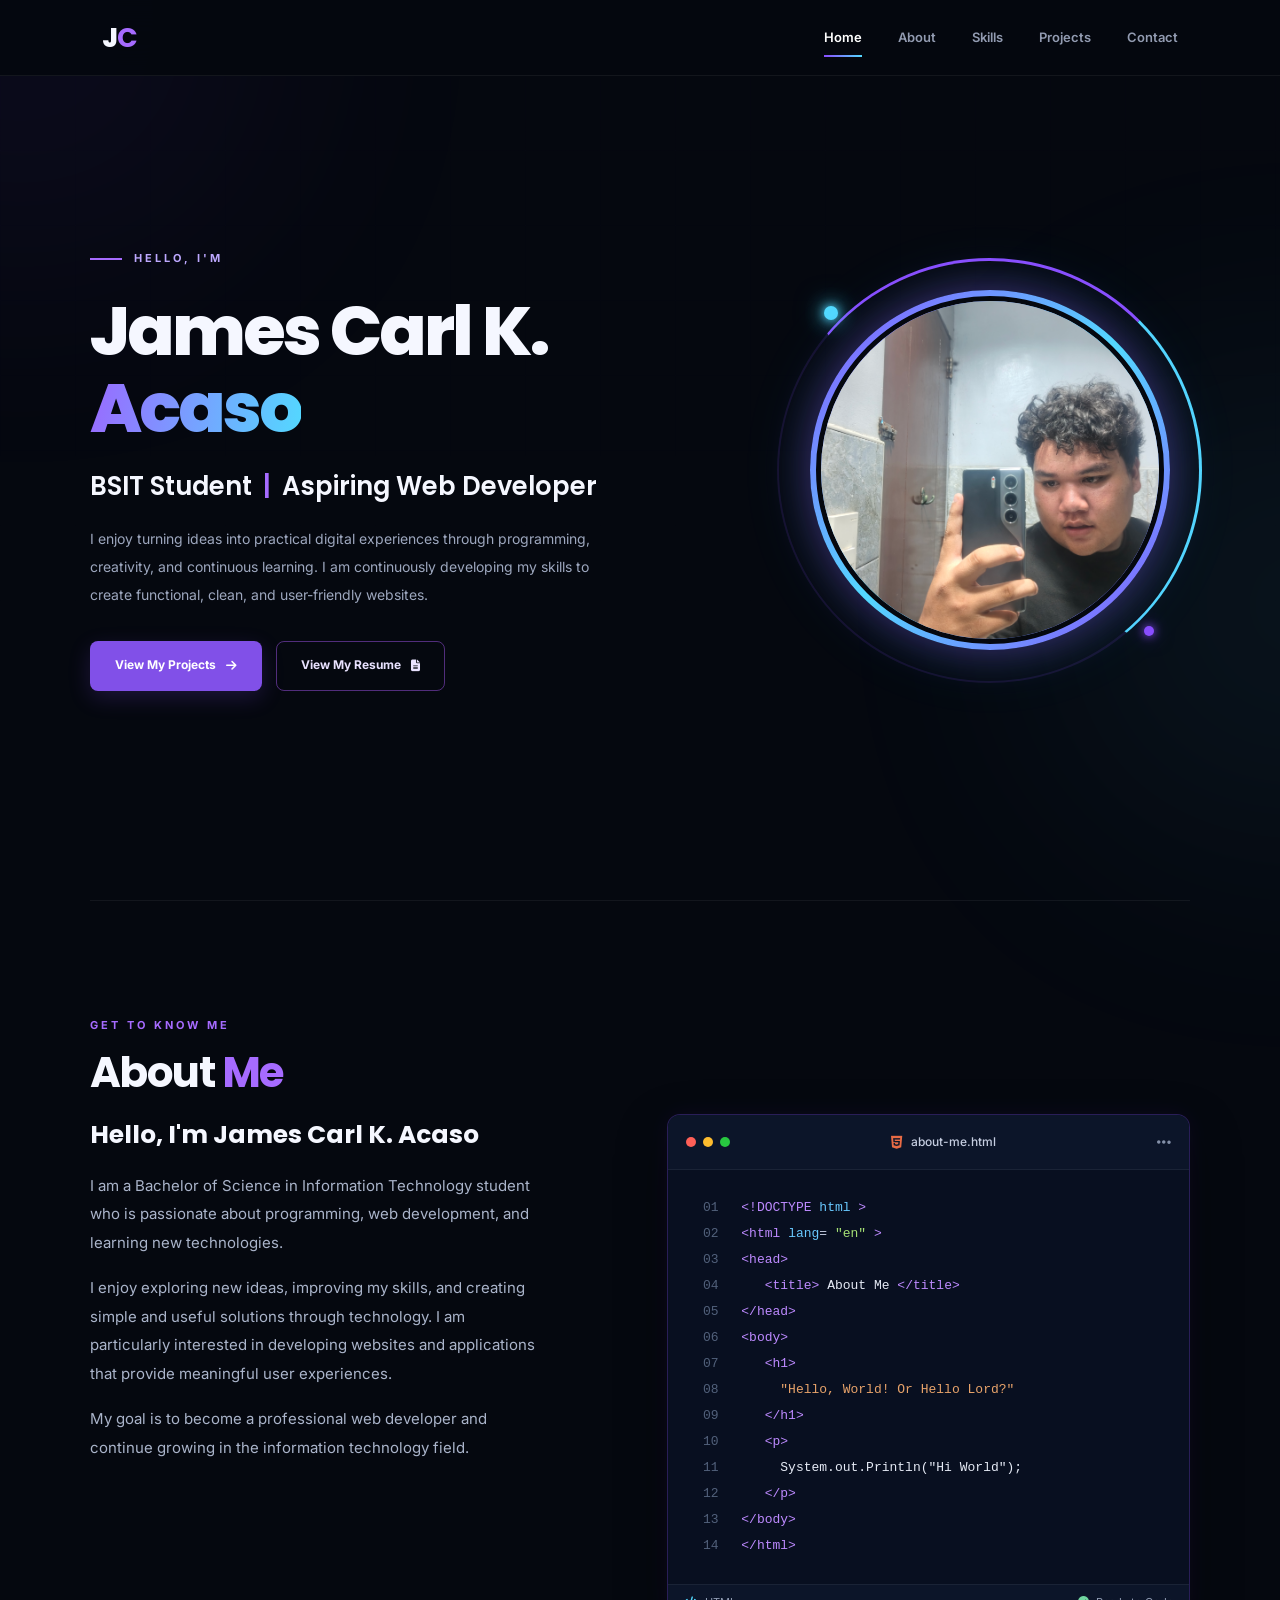
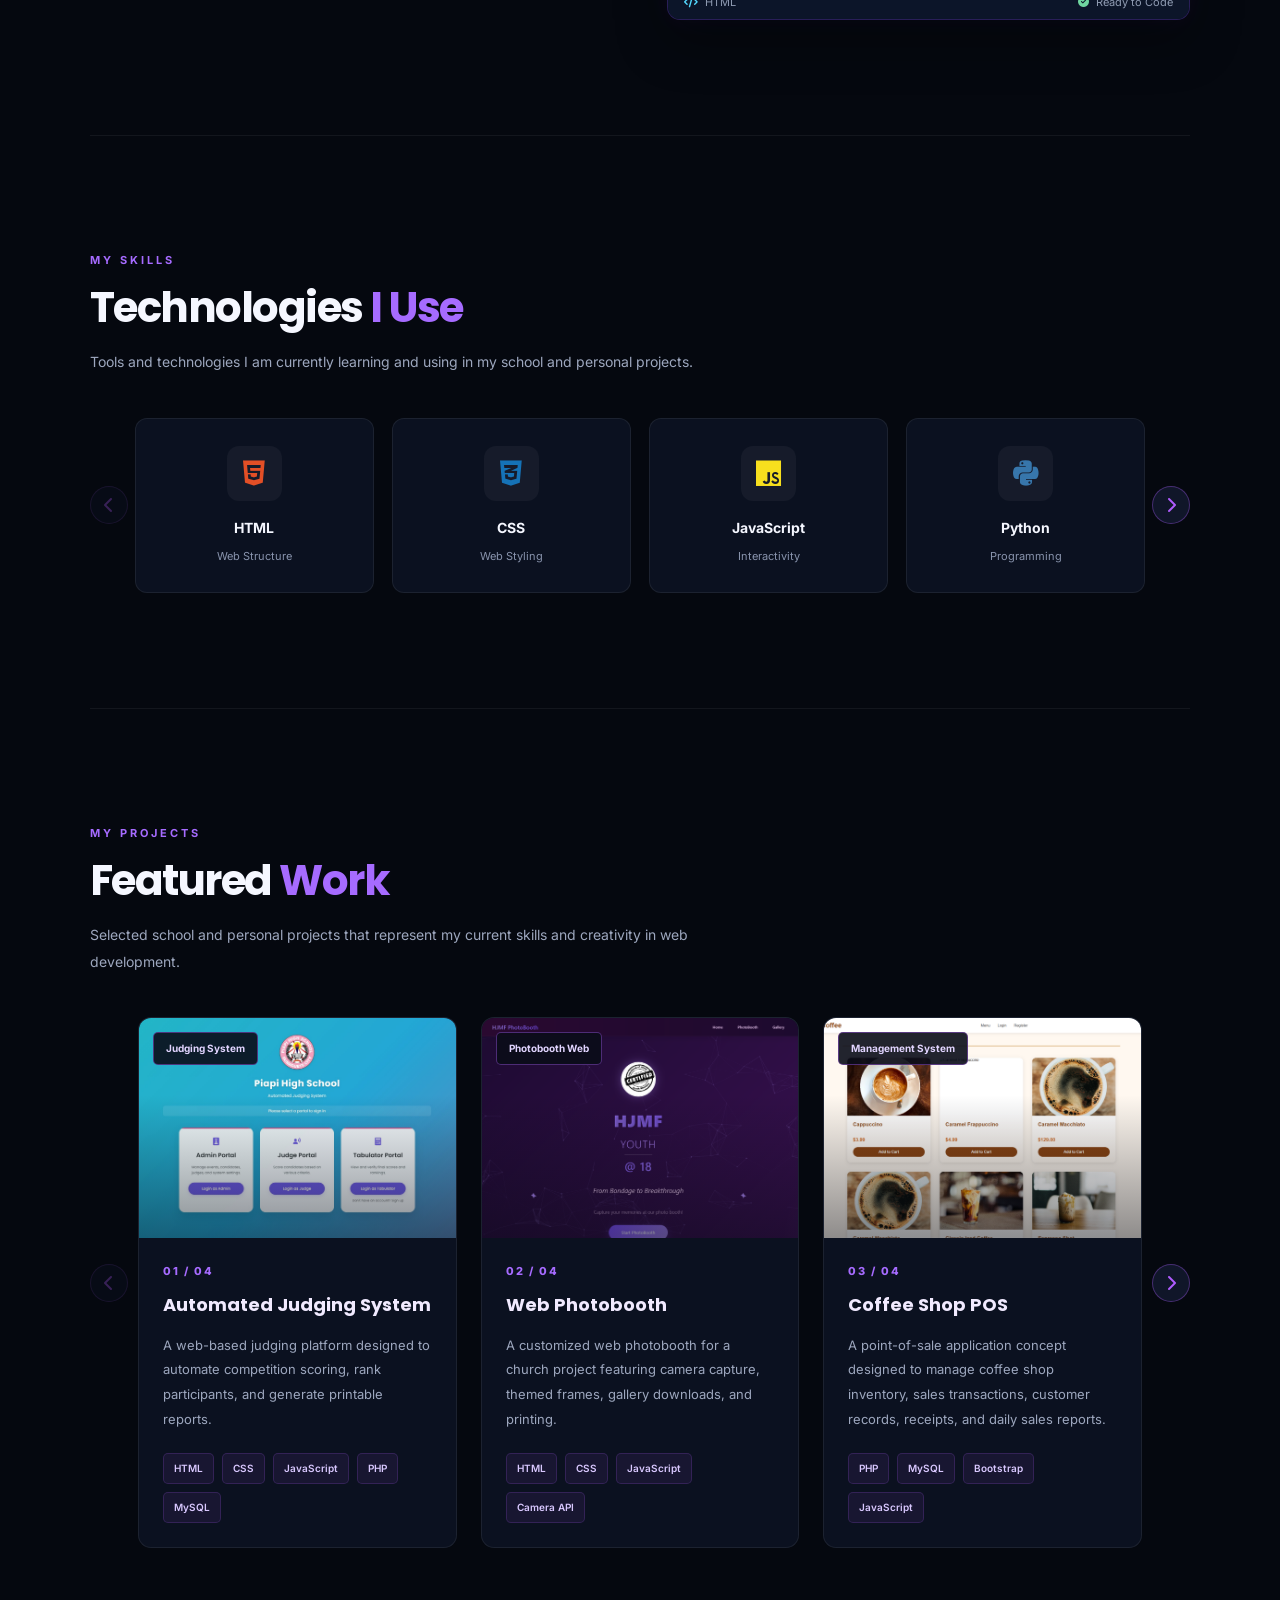
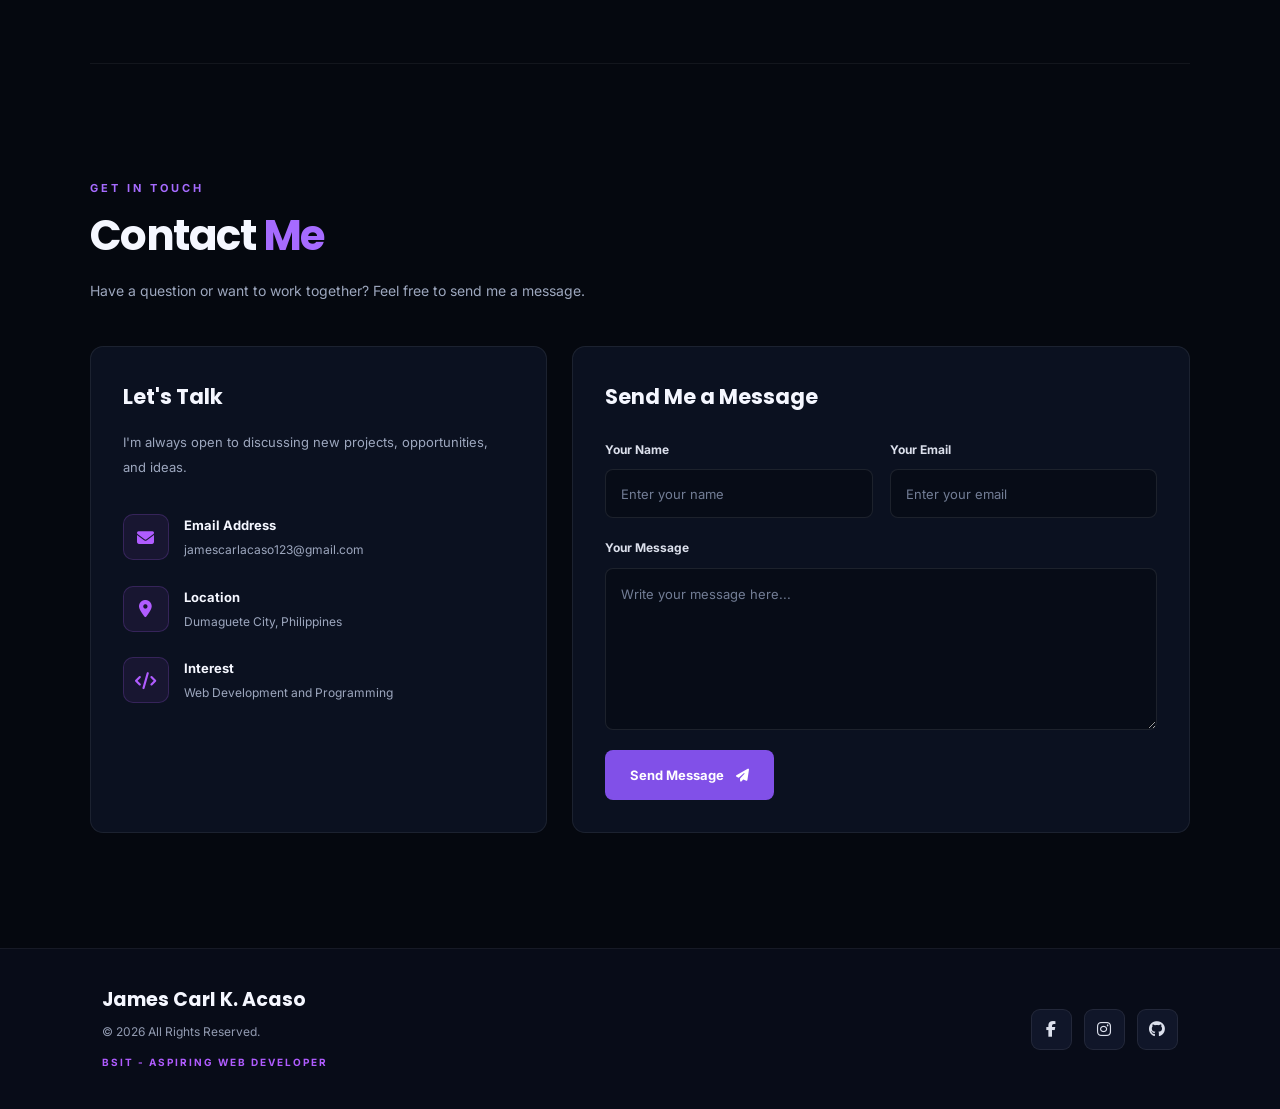
==== commit ef6dba78: "FINAL REVISIONS" ====
--- a/index.html
+++ b/index.html
@@ -13,10 +13,7 @@
     <!-- GOOGLE FONTS -->
     <link rel="preconnect" href="https://fonts.googleapis.com">
     <link rel="preconnect" href="https://fonts.gstatic.com" crossorigin>
-
     <link href="https://fonts.googleapis.com/css2?family=Inter:wght@400;500;600;700;800&family=Poppins:wght@400;500;600;700;800&display=swap" rel="stylesheet">
-
-    <!-- FONT AWESOME -->
     <link rel="stylesheet" href="https://cdnjs.cloudflare.com/ajax/libs/font-awesome/6.6.0/css/all.min.css">
 
     <!-- CUSTOM CSS -->
@@ -109,20 +106,6 @@
                     </a>
 
                 </div>
-
-                <!-- QUICK INFORMATION -->
-
-                <div class="quick-info">
-
-                    <span>
-                        <i class="fa-solid fa-location-dot"></i>
-                        Dumaguete City
-                    </span>
-
-                    <span>
-                        <i class="fa-solid fa-code"></i>
-                        Web Development
-                    </span>
 
                 </div>
 
@@ -229,6 +212,7 @@
                 </div>
 
 
+               
                 <!-- EDITOR BODY -->
 
                 <div class="editor-body">
@@ -347,6 +331,8 @@
     </div>
 
 </section>
+
+
 
 
         <!-- =================================
@@ -553,166 +539,153 @@
             </div>
 
 
-            <!-- PROJECT GRID -->
-
-            <div class="projects-grid">
-
-
-                <!-- PROJECT 01 -->
-
-                <article class="project-card reveal">
-
-                    <div class="project-image">
-
-                        <img
-                            src="projects pics/judging.jpg"
-                            alt="Automated Judging System preview"
-                            loading="lazy"
-                        >
-
-                        <span class="project-tag">
-                            Web System
-                        </span>
+            <!-- PROJECT CAROUSEL -->
+
+            <div class="projects-carousel">
+
+                <button
+                    class="projects-arrow left"
+                    id="projectsPrev"
+                    type="button"
+                    aria-label="Previous projects"
+                >
+                    <i class="fa-solid fa-chevron-left"></i>
+                </button>
+
+                <div class="projects-window" id="projectsWindow">
+
+                    <div class="projects-grid" id="projectsGrid">
+
+                        <!-- PROJECT 01 -->
+                        <article class="project-card reveal">
+                            <div class="project-image">
+                                <img
+                                    src="projects pics/judging.jpg"
+                                    alt="Automated Judging System preview"
+                                    loading="lazy"
+                                >
+                                <span class="project-tag">Judging System</span>
+                            </div>
+
+                            <div class="project-body">
+                                <p class="project-number">01 / 04</p>
+                                <h3>Automated Judging System</h3>
+                                <p>
+                                    A web-based judging platform designed to
+                                    automate competition scoring, rank
+                                    participants, and generate printable reports.
+                                </p>
+                                <div class="project-tech">
+                                    <span>HTML</span>
+                                    <span>CSS</span>
+                                    <span>JavaScript</span>
+                                    <span>PHP</span>
+                                    <span>MySQL</span>
+                                </div>
+                            </div>
+                        </article>
+
+                        <!-- PROJECT 02 -->
+                        <article class="project-card reveal">
+                            <div class="project-image">
+                                <img
+                                    src="projects pics/hjmf.png"
+                                    alt="Web Photobooth preview"
+                                    loading="lazy"
+                                >
+                                <span class="project-tag">Photobooth Web</span>
+                            </div>
+
+                            <div class="project-body">
+                                <p class="project-number">02 / 04</p>
+                                <h3>Web Photobooth</h3>
+                                <p>
+                                    A customized web photobooth for a church
+                                    project featuring camera capture, themed
+                                    frames, gallery downloads, and printing.
+                                </p>
+                                <div class="project-tech">
+                                    <span>HTML</span>
+                                    <span>CSS</span>
+                                    <span>JavaScript</span>
+                                    <span>Camera API</span>
+                                </div>
+                            </div>
+                        </article>
+
+                        <!-- PROJECT 03 -->
+                        <article class="project-card reveal">
+                            <div class="project-image">
+                                <img
+                                    src="projects pics/coffee.png"
+                                    alt="Coffee Shop Point of Sale preview"
+                                    loading="lazy"
+                                >
+                                <span class="project-tag">Management System</span>
+                            </div>
+
+                            <div class="project-body">
+                                <p class="project-number">03 / 04</p>
+                                <h3>Coffee Shop POS</h3>
+                                <p>
+                                    A point-of-sale application concept designed
+                                    to manage coffee shop inventory, sales
+                                    transactions, customer records, receipts,
+                                    and daily sales reports.
+                                </p>
+                                <div class="project-tech">
+                                    <span>PHP</span>
+                                    <span>MySQL</span>
+                                    <span>Bootstrap</span>
+                                    <span>JavaScript</span>
+                                </div>
+                            </div>
+                        </article>
+
+                        <!-- PROJECT 04 -->
+                        <article class="project-card reveal">
+                            <div class="project-image">
+                                <img
+                                    src="projects pics/avs.png"
+                                    alt="Automated Voting System preview"
+                                    loading="lazy"
+                                >
+                                <span class="project-tag">Voting System</span>
+                            </div>
+
+                            <div class="project-body">
+                                <p class="project-number">04 / 04</p>
+                                <h3>Automated Voting System</h3>
+                                <p>
+                                    A digital voting platform designed to
+                                    manage voter information, record votes,
+                                    count results, and display election
+                                    outcomes efficiently.
+                                </p>
+                                <div class="project-tech">
+                                    <span>HTML</span>
+                                    <span>CSS</span>
+                                    <span>JavaScript</span>
+                                    <span>PHP</span>
+                                    <span>MySQL</span>
+                                      <span>Bootstrap</span>
+                                </div>
+                            </div>
+                        </article>
 
                     </div>
-
-
-                    <div class="project-body">
-
-                        <p class="project-number">
-                            01 / 03
-                        </p>
-
-                        <h3>
-                            Automated Judging System
-                        </h3>
-
-                        <p>
-                            A web-based judging platform designed to
-                            automate competition scoring, rank
-                            participants, and generate printable reports.
-                        </p>
-
-
-                        <div class="project-tech">
-
-                            <span>HTML</span>
-                            <span>CSS</span>
-                            <span>JavaScript</span>
-                            <span>PHP</span>
-                            <span>MySQL</span>
-
-                        </div>
-
-                    </div>
-
-                </article>
-
-
-
-                <!-- PROJECT 02 -->
-
-                <article class="project-card reveal">
-
-                    <div class="project-image">
-
-                        <img
-                            src="projects pics/hjmf.png"
-                            alt="Web Photobooth preview"
-                            loading="lazy"
-                        >
-
-                        <span class="project-tag">
-                            Creative Web
-                        </span>
-
-                    </div>
-
-
-                    <div class="project-body">
-
-                        <p class="project-number">
-                            02 / 03
-                        </p>
-
-                        <h3>
-                            Web Photobooth
-                        </h3>
-
-                        <p>
-                            A customized web photobooth for a church
-                            project featuring camera capture, themed
-                            frames, gallery downloads, and printing.
-                        </p>
-
-
-                        <div class="project-tech">
-
-                            <span>HTML</span>
-                            <span>CSS</span>
-                            <span>JavaScript</span>
-                            <span>Camera API</span>
-
-                        </div>
-
-                    </div>
-
-                </article>
-
-
-
-                <!-- PROJECT 03 -->
-
-                <article class="project-card reveal">
-
-                    <div class="project-image">
-
-                        <img
-                            src="projects pics/coffee.png"
-                            alt="Coffee Shop Point of Sale preview"
-                            loading="lazy"
-                        >
-
-                        <span class="project-tag">
-                            Management System
-                        </span>
-
-                    </div>
-
-
-                    <div class="project-body">
-
-                        <p class="project-number">
-                            03 / 03
-                        </p>
-
-                        <h3>
-                            Coffee Shop POS
-                        </h3>
-
-                        <p>
-                            A point-of-sale application concept designed
-                            to manage coffee shop inventory, sales
-                            transactions, customer records, receipts,
-                            and daily sales reports.
-                        </p>
-
-
-                        <div class="project-tech">
-
-                            <span>PHP</span>
-                            <span>MySQL</span>
-                            <span>Bootstrap</span>
-                            <span>JavaScript</span>
-
-                        </div>
-
-                    </div>
-
-                </article>
+                </div>
+
+                <button
+                    class="projects-arrow right"
+                    id="projectsNext"
+                    type="button"
+                    aria-label="Next projects"
+                >
+                    <i class="fa-solid fa-chevron-right"></i>
+                </button>
 
             </div>
-
         </section>
 
 
@@ -996,13 +969,6 @@
         </div>
 
     </footer>
-
-
-
-    <!-- =================================
-         JAVASCRIPT
-    ================================== -->
-
     <script src="script.js"></script>
 
 </body>
--- a/styles.css
+++ b/styles.css
@@ -1,7 +1,3 @@
-
-/* =========================================
-   01. GLOBAL STYLES
-========================================= */
 
 * {
     margin: 0;
@@ -42,6 +38,7 @@
     color: #ffffff;
 }
 
+
 /* =========================================
    02. BACKGROUND
 ========================================= */
@@ -50,15 +47,14 @@
     position: fixed;
     inset: 0;
     z-index: -3;
+    opacity: 0.07;
     pointer-events: none;
-    opacity: 0.07;
 
     background-image:
         linear-gradient(rgba(139, 77, 255, 0.12) 1px, transparent 1px),
         linear-gradient(90deg, rgba(139, 77, 255, 0.12) 1px, transparent 1px);
 
     background-size: 75px 75px;
-
     mask-image: linear-gradient(to bottom, black, transparent 90%);
 }
 
@@ -66,11 +62,11 @@
     position: fixed;
     width: 400px;
     height: 400px;
+    z-index: -2;
     border-radius: 50%;
     filter: blur(140px);
     opacity: 0.10;
     pointer-events: none;
-    z-index: -2;
 }
 
 .glow-one {
@@ -84,6 +80,7 @@
     right: -220px;
     background: #53d9ff;
 }
+
 
 /* =========================================
    03. NAVIGATION
@@ -105,7 +102,6 @@
 
     background: rgba(5, 8, 15, 0.92);
     backdrop-filter: blur(18px);
-
     border-bottom: 1px solid rgba(255, 255, 255, 0.06);
 }
 
@@ -163,6 +159,7 @@
 .nav-links a.active::after {
     width: 100%;
 }
+
 
 /* =========================================
    04. GENERAL SECTIONS
@@ -187,6 +184,7 @@
     border-top: 1px solid rgba(255, 255, 255, 0.06);
 }
 
+
 /* =========================================
    05. HERO SECTION
 ========================================= */
@@ -199,18 +197,20 @@
     padding: 110px 0 70px;
 
     display: grid;
-    grid-template-columns: 1.15fr 0.85fr;
-    align-items: center;
-    gap: 60px;
+    grid-template-columns: minmax(0, 1.15fr) minmax(420px, 0.85fr);
+    align-items: center;
+    gap: 40px;
 }
 
 .hero-copy {
+    width: 100%;
     max-width: 650px;
 }
 
 .eyebrow {
     display: flex;
     align-items: center;
+    gap: 12px;
 
     color: #bda8ff;
     font-size: 11px;
@@ -221,7 +221,6 @@
 .eyebrow span {
     width: 32px;
     height: 2px;
-    margin-right: 12px;
     background: #a66bff;
 }
 
@@ -250,12 +249,13 @@
     font-family: "Poppins", sans-serif;
     font-size: clamp(20px, 2vw, 26px);
     font-weight: 600;
+    line-height: 1.4;
 }
 
 .hero h2 i {
+    margin: 0 5px;
     color: #a66bff;
     font-style: normal;
-    margin: 0 5px;
 }
 
 .hero-text {
@@ -275,8 +275,6 @@
     margin-top: 32px;
 }
 
-/* Buttons */
-
 .btn {
     min-height: 50px;
     padding: 0 24px;
@@ -291,7 +289,6 @@
 
     font-size: 12px;
     font-weight: 700;
-
     transition: all 0.3s ease;
 }
 
@@ -337,43 +334,36 @@
     color: #a66bff;
 }
 
+
 /* =========================================
    06. HERO PROFILE
 ========================================= */
 
 .hero-image {
     position: relative;
-    width: 390px;
-    height: 390px;
+    width: 500px;
+    height: 500px;
     margin: auto;
 
     display: flex;
     align-items: center;
     justify-content: center;
 }
-
-/* PROFILE FRAME */
 
 .profile-frame {
     position: relative;
     z-index: 2;
 
-    width: 255px;
-    height: 255px;
-    padding: 5px;
-
-    background: linear-gradient(
-        135deg,
-        #8b4dff,
-        #53d9ff,
-        #8b4dff
-    );
-
+    width: 360px;
+    height: 360px;
+    padding: 6px;
+
+    background: linear-gradient(135deg, #8b4dff, #53d9ff, #8b4dff);
     border-radius: 50%;
 
     box-shadow:
-        0 0 30px rgba(139, 77, 255, 0.25),
-        0 0 50px rgba(83, 217, 255, 0.08);
+        0 0 40px rgba(139, 77, 255, 0.35),
+        0 0 70px rgba(83, 217, 255, 0.15);
 }
 
 .profile-frame img {
@@ -386,41 +376,37 @@
     border-radius: 50%;
 }
 
-
-/* SPINNING ORBIT */
-
 .profile-orbit {
     position: absolute;
     z-index: 1;
 
-    width: 315px;
-    height: 315px;
+    width: 425px;
+    height: 425px;
 
     border: 2px solid rgba(139, 77, 255, 0.12);
     border-top: 3px solid #8b4dff;
     border-right: 3px solid #53d9ff;
-
     border-radius: 50%;
 
     animation: orbit-spin 6s linear infinite;
-
     pointer-events: none;
 }
 
-/* GLOWING ORBIT POINT */
+.profile-orbit::before,
+.profile-orbit::after {
+    content: "";
+    position: absolute;
+    border-radius: 50%;
+}
 
 .profile-orbit::before {
-    content: "";
-
-    position: absolute;
-    top: 35px;
-    left: 35px;
-
-    width: 12px;
-    height: 12px;
+    top: 45px;
+    left: 45px;
+
+    width: 14px;
+    height: 14px;
 
     background: #53d9ff;
-    border-radius: 50%;
 
     box-shadow:
         0 0 10px #53d9ff,
@@ -428,32 +414,23 @@
         0 0 30px rgba(83, 217, 255, 0.5);
 }
 
-/* SECOND ORBIT POINT */
-
 .profile-orbit::after {
-    content: "";
-
-    position: absolute;
-    bottom: 35px;
-    right: 35px;
-
-    width: 8px;
-    height: 8px;
+    bottom: 45px;
+    right: 45px;
+
+    width: 10px;
+    height: 10px;
 
     background: #8b4dff;
-    border-radius: 50%;
 
     box-shadow:
         0 0 10px #8b4dff,
         0 0 20px rgba(139, 77, 255, 0.6);
 }
 
-
-/* SPIN ANIMATION */
-
 @keyframes orbit-spin {
     from {
-        transform: rotate(50deg);
+        transform: rotate(0deg);
     }
 
     to {
@@ -473,6 +450,13 @@
     margin-bottom: 42px;
 }
 
+.about-heading,
+#skills .section-heading,
+#projects .section-heading,
+.contact-heading {
+    /* Shared heading structure */
+}
+
 .about-heading > p,
 #skills .section-label,
 #projects .section-label,
@@ -516,48 +500,56 @@
     line-height: 1.9;
 }
 
+
 /* =========================================
-   ABOUT SECTION - CODE EDITOR DESIGN
+   08. ABOUT SECTION
 ========================================= */
+
+.about-heading {
+    margin-bottom: 0;
+}
 
 .about-content {
     display: grid;
     grid-template-columns: 1fr 1fr;
-    align-items: center;
+    align-items: start;
     gap: 55px;
-    margin-top: 45px;
-}
-
-/* ABOUT TEXT */
+    margin-top: 15px;
+}
 
 .about-text {
+    align-self: start;
     max-width: 450px;
+    margin-top: 0;
 }
 
 .about-text h3 {
+    margin-bottom: 15px;
+
     color: #f5f7ff;
     font-family: "Poppins", sans-serif;
     font-size: 25px;
     font-weight: 700;
-    margin-bottom: 15px;
 }
 
 .about-text p {
+    margin-bottom: 17px;
+
     color: #aab4ca;
     font-size: 15px;
     line-height: 1.9;
-    margin-bottom: 17px;
 }
 
 
 /* =========================================
-   CODE EDITOR
+   09. ABOUT CODE EDITOR
 ========================================= */
 
 .about-editor {
     width: 100%;
     max-width: 540px;
     justify-self: end;
+
     background: #080f20;
     border: 1px solid rgba(139, 77, 255, 0.25);
     border-radius: 13px;
@@ -579,18 +571,16 @@
         0 0 30px rgba(139, 77, 255, 0.12);
 }
 
-
-/* EDITOR HEADER */
-
 .editor-header {
     height: 55px;
+    padding: 0 18px;
+
+    display: flex;
+    align-items: center;
+    justify-content: space-between;
+
     background: #0c1529;
     border-bottom: 1px solid rgba(255, 255, 255, 0.06);
-
-    display: flex;
-    align-items: center;
-    justify-content: space-between;
-    padding: 0 18px;
 }
 
 .editor-dots {
@@ -637,14 +627,11 @@
     font-size: 16px;
 }
 
-
-/* EDITOR BODY */
-
 .editor-body {
+    min-height: 290px;
     padding: 25px 15px;
+    overflow-x: auto;
     background: #080f20;
-    min-height: 290px;
-    overflow-x: auto;
 }
 
 .editor-code {
@@ -663,46 +650,31 @@
     display: inline-block;
     width: 35px;
     margin-right: 15px;
+
+    color: #52617b;
     text-align: right;
-    color: #52617b;
     user-select: none;
 }
 
-.code-purple {
-    color: #bd8aff;
-}
-
-.code-blue {
-    color: #69c9ff;
-}
-
-.code-green {
-    color: #a5e075;
-}
-
-.code-orange {
-    color: #e8a36a;
-}
-
-.code-white {
-    color: #e5eaf5;
-}
-
-
-/* EDITOR FOOTER */
+.code-purple { color: #bd8aff; }
+.code-blue { color: #69c9ff; }
+.code-green { color: #a5e075; }
+.code-orange { color: #e8a36a; }
+.code-white { color: #e5eaf5; }
 
 .editor-footer {
     height: 35px;
     padding: 0 16px;
+
+    display: flex;
+    align-items: center;
+    justify-content: space-between;
+
+    color: #8f9bb2;
+    font-size: 11px;
+
     background: #0c1529;
     border-top: 1px solid rgba(255, 255, 255, 0.06);
-
-    display: flex;
-    align-items: center;
-    justify-content: space-between;
-
-    color: #8f9bb2;
-    font-size: 11px;
 }
 
 .editor-footer span {
@@ -711,15 +683,12 @@
     gap: 7px;
 }
 
-.editor-footer span:first-child i {
-    color: #53d9ff;
-}
-
-.editor-footer span:last-child i {
-    color: #70d6a0;
-}
+.editor-footer span:first-child i { color: #53d9ff; }
+.editor-footer span:last-child i { color: #70d6a0; }
+
+
 /* =========================================
-   09. SKILLS SECTION
+   10. SKILLS SECTION
 ========================================= */
 
 #skills .skills-container {
@@ -735,7 +704,6 @@
     display: grid;
     grid-template-columns: repeat(4, minmax(0, 1fr));
     gap: 18px;
-
     width: 100%;
 }
 
@@ -762,7 +730,6 @@
     transform: translateY(-6px);
     background: #10182b;
     border-color: rgba(176, 92, 255, 0.55);
-
     box-shadow: 0 12px 28px rgba(0, 0, 0, 0.2);
 }
 
@@ -797,7 +764,6 @@
 
 #skills .skill-card h3 {
     margin-bottom: 7px;
-
     color: #f5f7ff;
     font-size: 14px;
     font-weight: 700;
@@ -836,13 +802,8 @@
     transition: all 0.3s ease;
 }
 
-#skills .skills-arrow.left {
-    left: 0;
-}
-
-#skills .skills-arrow.right {
-    right: 0;
-}
+#skills .skills-arrow.left { left: 0; }
+#skills .skills-arrow.right { right: 0; }
 
 #skills .skills-arrow:hover:not(:disabled) {
     color: white;
@@ -855,15 +816,77 @@
     cursor: not-allowed;
 }
 
+
 /* =========================================
-   10. PROJECTS SECTION
+   11. PROJECTS SECTION
 ========================================= */
 
+.projects-carousel {
+    position: relative;
+    width: 100%;
+    padding: 0 48px;
+}
+
+.projects-window {
+    width: 100%;
+    overflow: hidden;
+}
+
 .projects-grid {
-    display: grid;
-    grid-template-columns: repeat(3, minmax(0, 1fr));
+    display: flex;
     align-items: stretch;
     gap: 24px;
+    width: 100%;
+}
+
+.projects-grid .project-card {
+    flex: 0 0 calc((100% - 48px) / 3);
+    min-width: 0;
+}
+
+.projects-arrow {
+    position: absolute;
+    top: 50%;
+    z-index: 5;
+
+    width: 38px;
+    height: 38px;
+
+    display: flex;
+    align-items: center;
+    justify-content: center;
+
+    transform: translateY(-50%);
+
+    color: #b05cff;
+    background: #101629;
+    border: 1px solid rgba(176, 92, 255, 0.35);
+    border-radius: 50%;
+
+    transition: background 0.2s ease, color 0.2s ease, border-color 0.2s ease;
+}
+
+.projects-arrow.left { left: 0; }
+.projects-arrow.right { right: 0; }
+
+.projects-arrow:hover:not(:disabled) {
+    color: #ffffff;
+    background: #8150e8;
+    border-color: #8150e8;
+}
+
+.projects-arrow:disabled {
+    opacity: 0.3;
+    cursor: not-allowed;
+}
+
+.projects-page-indicator {
+    margin-top: 20px;
+
+    color: #8994ad;
+    font-size: 12px;
+    text-align: center;
+    letter-spacing: 1px;
 }
 
 .project-card {
@@ -881,7 +904,6 @@
 .project-card:hover {
     transform: translateY(-7px);
     border-color: rgba(176, 92, 255, 0.5);
-
     box-shadow: 0 18px 35px rgba(0, 0, 0, 0.25);
 }
 
@@ -907,7 +929,6 @@
 .project-image img {
     width: 100%;
     height: 100%;
-
     object-fit: cover;
     transition: transform 0.5s ease;
 }
@@ -935,11 +956,10 @@
 
 .project-body {
     flex: 1;
+    padding: 24px;
 
     display: flex;
     flex-direction: column;
-
-    padding: 24px;
 }
 
 .project-number {
@@ -997,8 +1017,9 @@
     border-color: rgba(176, 92, 255, 0.4);
 }
 
+
 /* =========================================
-   11. CONTACT SECTION
+   12. CONTACT SECTION
 ========================================= */
 
 .contact-heading {
@@ -1035,7 +1056,6 @@
 .contact-info h3,
 .contact-form-container h3 {
     margin-bottom: 15px;
-
     font-family: "Poppins", sans-serif;
     font-size: 21px;
 }
@@ -1057,7 +1077,6 @@
 
 .contact-icon {
     flex-shrink: 0;
-
     width: 46px;
     height: 46px;
 
@@ -1084,6 +1103,7 @@
     overflow-wrap: anywhere;
 }
 
+
 /* Contact form */
 
 .contact-form-container h3 {
@@ -1147,12 +1167,12 @@
 }
 
 .contact-btn {
+    padding: 14px 25px;
+
     display: inline-flex;
     align-items: center;
     justify-content: center;
     gap: 12px;
-
-    padding: 14px 25px;
 
     color: white;
     font-size: 13px;
@@ -1171,8 +1191,9 @@
     box-shadow: 0 8px 22px rgba(139, 77, 255, 0.25);
 }
 
+
 /* =========================================
-   12. FOOTER
+   13. FOOTER
 ========================================= */
 
 .footer {
@@ -1196,7 +1217,6 @@
 
 .footer-info h3 {
     margin-bottom: 5px;
-
     font-family: "Poppins", sans-serif;
     font-size: 19px;
 }
@@ -1242,12 +1262,12 @@
     color: white;
     background: #8150e8;
     border-color: #8150e8;
-
     transform: translateY(-4px);
 }
 
+
 /* =========================================
-   13. RESPONSIVE ADJUSTMENTS
+   14. RESPONSIVE ADJUSTMENTS
 ========================================= */
 
 @media (max-width: 1050px) {
@@ -1255,8 +1275,8 @@
         gap: 25px;
     }
 
-    .projects-grid {
-        grid-template-columns: repeat(2, minmax(0, 1fr));
+    .projects-grid .project-card {
+        flex-basis: calc((100% - 24px) / 2);
     }
 }
 
@@ -1333,8 +1353,12 @@
         font-size: 43px;
     }
 
-    .projects-grid {
-        grid-template-columns: 1fr;
+    .projects-carousel {
+        padding: 0 42px;
+    }
+
+    .projects-grid .project-card {
+        flex-basis: 100%;
     }
 
     .form-row {
@@ -1353,8 +1377,9 @@
     }
 }
 
+
 /* =========================================
-   14. ACCESSIBILITY
+   15. ACCESSIBILITY
 ========================================= */
 
 @media (prefers-reduced-motion: reduce) {
@@ -1366,4 +1391,4 @@
         animation-iteration-count: 1 !important;
         transition-duration: 0.01ms !important;
     }
-}
+}
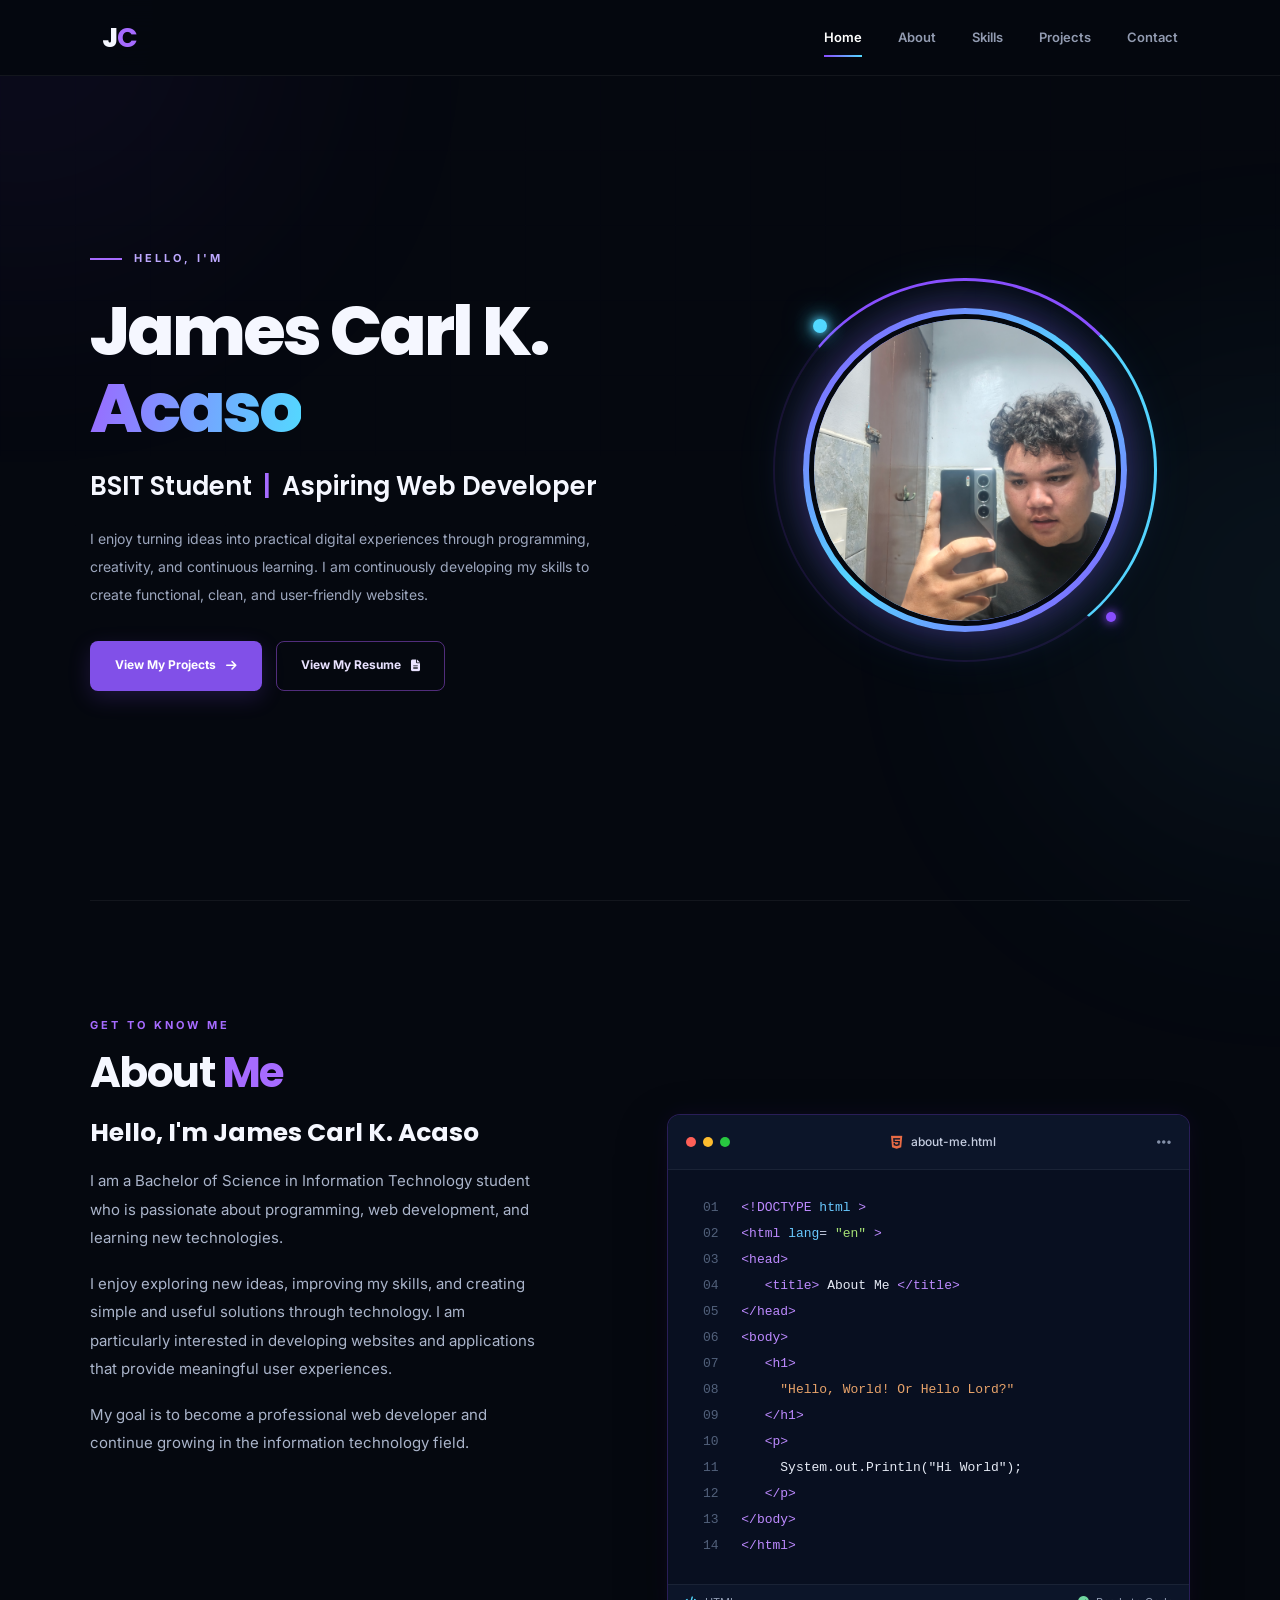
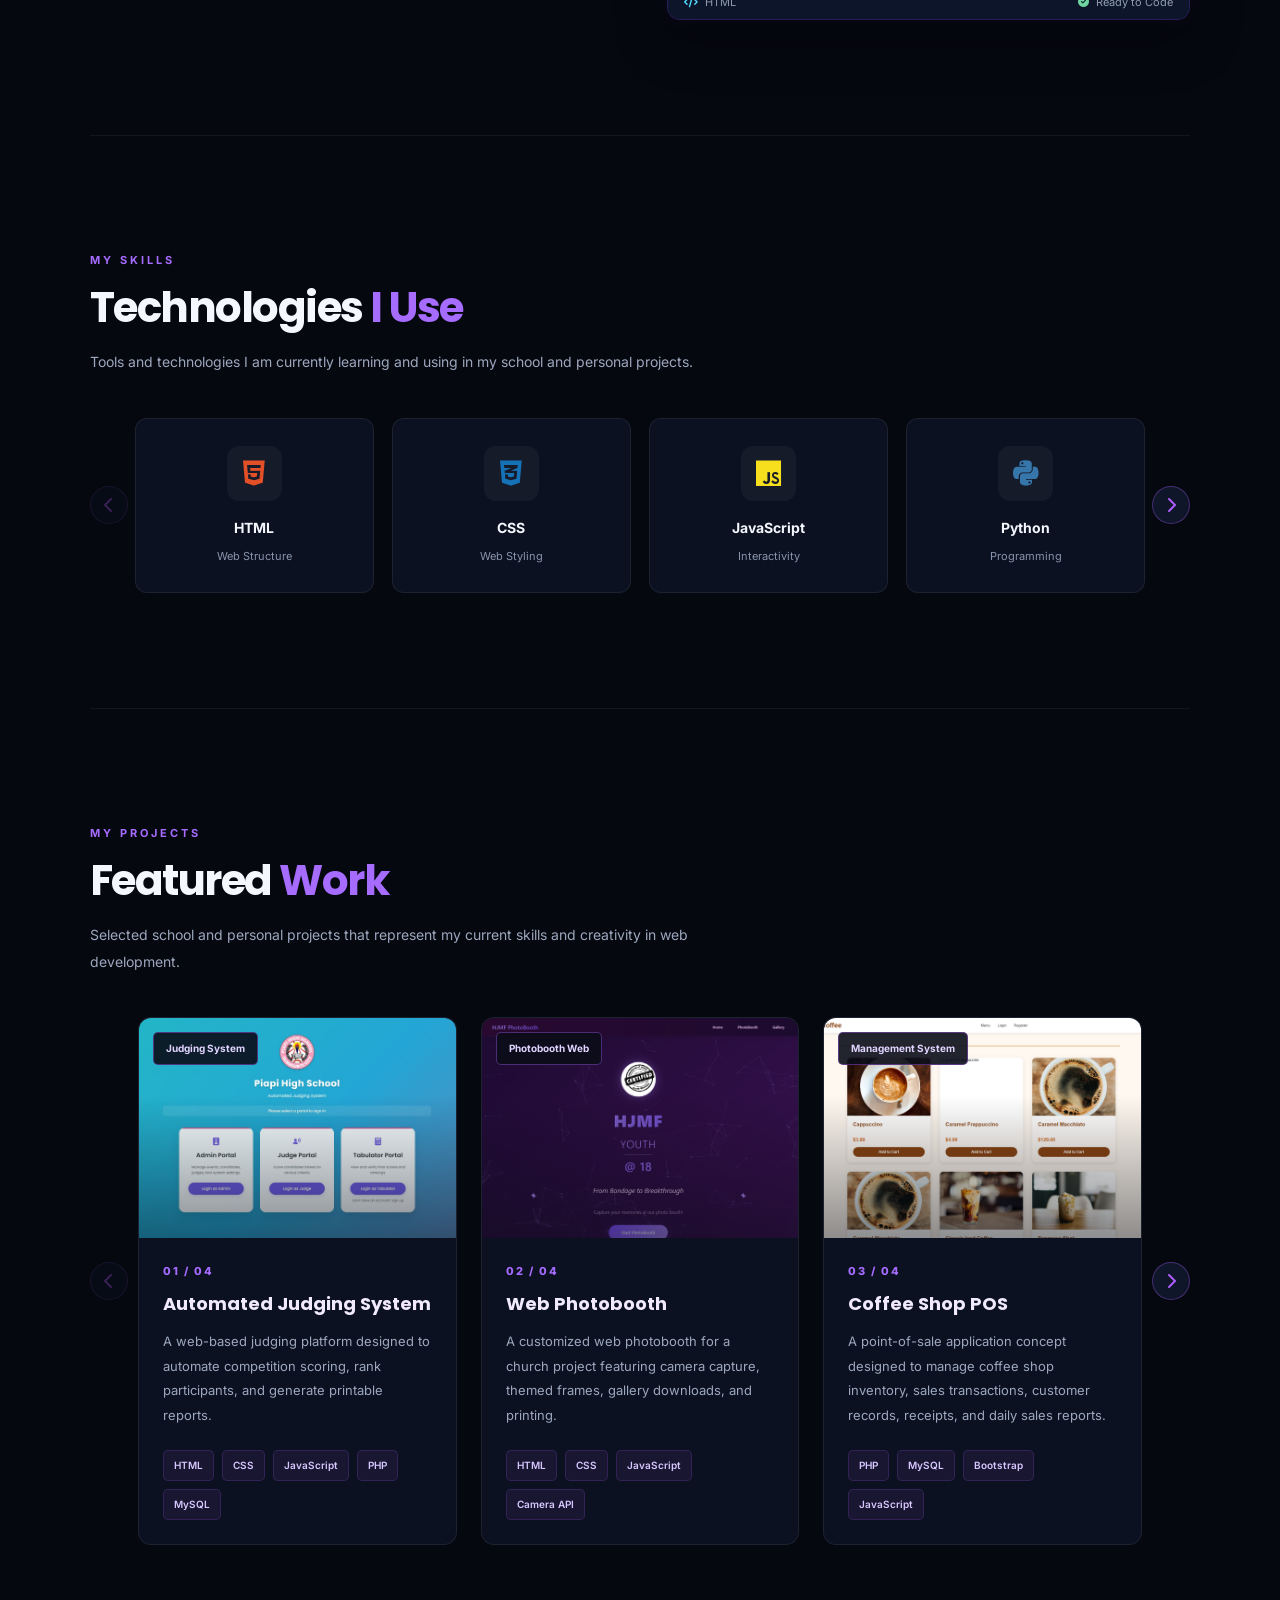
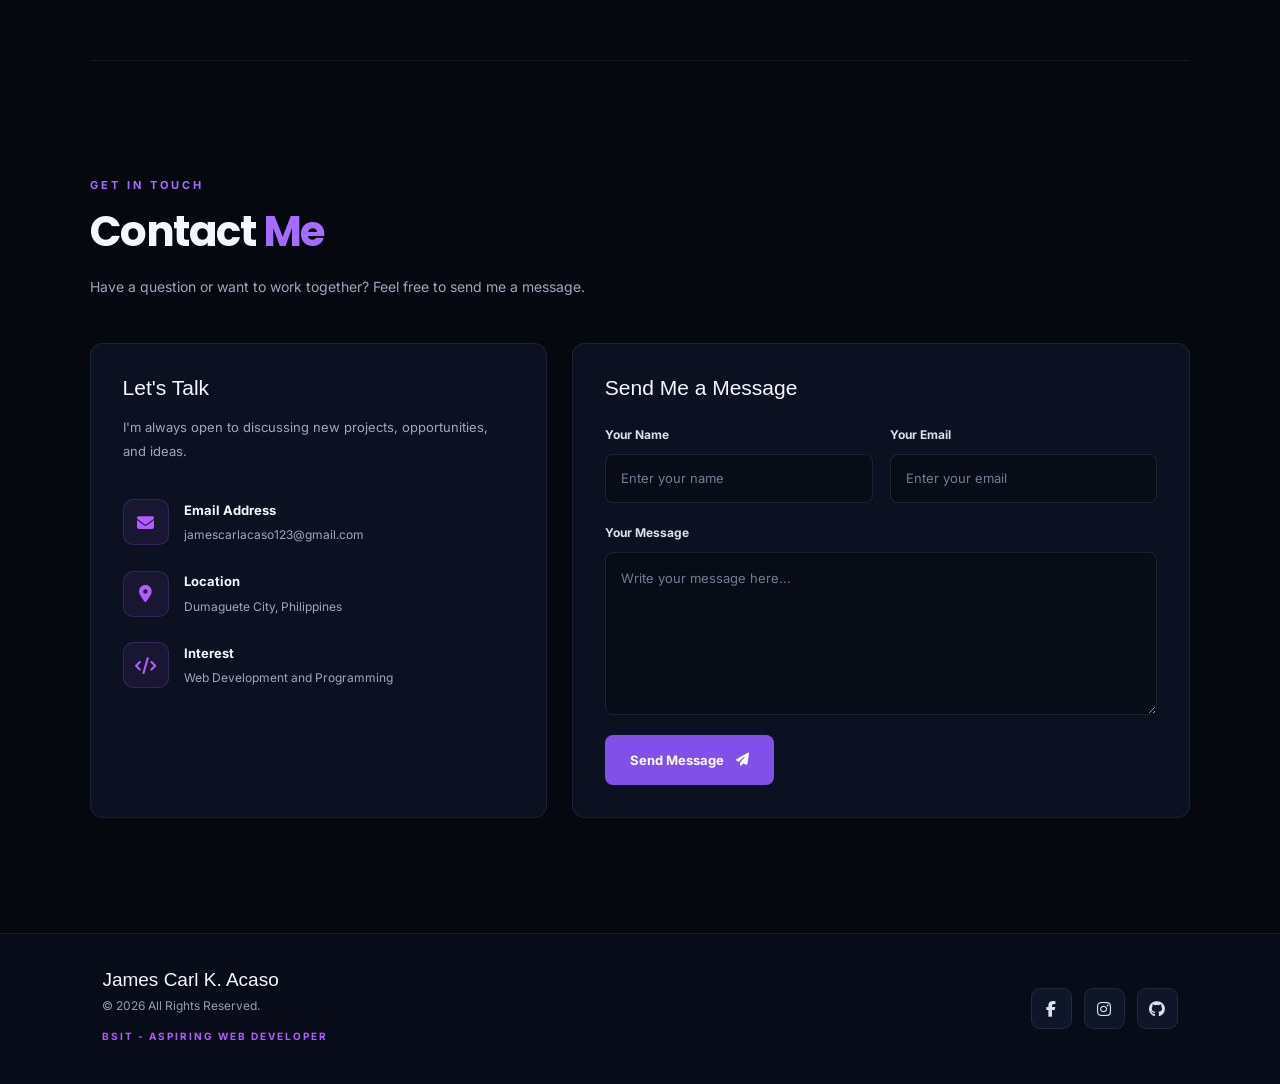
==== commit f5d2ad3c: "THIS IS THE FINAL" ====
--- a/index.html
+++ b/index.html
@@ -1,72 +1,52 @@
-
 <!DOCTYPE html>
 <html lang="en">
 
 <head>
     <meta charset="UTF-8">
     <meta name="viewport" content="width=device-width, initial-scale=1.0">
-
     <meta name="description" content="James Carl K. Acaso - BSIT Student and Aspiring Web Developer Portfolio">
-
     <title>James Carl K. Acaso | Portfolio</title>
 
-    <!-- GOOGLE FONTS -->
     <link rel="preconnect" href="https://fonts.googleapis.com">
     <link rel="preconnect" href="https://fonts.gstatic.com" crossorigin>
     <link href="https://fonts.googleapis.com/css2?family=Inter:wght@400;500;600;700;800&family=Poppins:wght@400;500;600;700;800&display=swap" rel="stylesheet">
     <link rel="stylesheet" href="https://cdnjs.cloudflare.com/ajax/libs/font-awesome/6.6.0/css/all.min.css">
-
-    <!-- CUSTOM CSS -->
     <link rel="stylesheet" href="styles.css">
 </head>
 
 <body>
 
-    <!-- =================================
-         BACKGROUND EFFECTS
-    ================================== -->
-
     <div class="background-grid"></div>
-
     <div class="glow glow-one"></div>
     <div class="glow glow-two"></div>
 
-
-    <!-- =================================
-         NAVIGATION
-    ================================== -->
-
+    <!-- NAVIGATION -->
     <header class="navbar" id="navbar">
-
         <a href="#home" class="brand" aria-label="Home">
             <span>J</span><b>C</b>
         </a>
 
         <nav class="nav-links" id="navLinks" aria-label="Main navigation">
-
             <a href="#home" class="active">Home</a>
             <a href="#about">About</a>
             <a href="#skills">Skills</a>
             <a href="#projects">Projects</a>
             <a href="#contact">Contact</a>
-
         </nav>
 
+        <button class="menu-toggle" id="menuToggle" type="button" aria-label="Toggle menu" aria-expanded="false" aria-controls="navLinks">
+            <span></span>
+            <span></span>
+            <span></span>
+        </button>
     </header>
 
-
     <main>
 
-        <!-- =================================
-             HOME / HERO SECTION
-        ================================== -->
-
+        <!-- HERO -->
         <section class="hero section" id="home">
 
-            <!-- HERO TEXT -->
-
             <div class="hero-copy">
-
                 <p class="eyebrow">
                     <span></span>
                     HELLO, I'M
@@ -91,10 +71,7 @@
                     clean, and user-friendly websites.
                 </p>
 
-                <!-- HERO BUTTONS -->
-
                 <div class="hero-actions">
-
                     <a href="#projects" class="btn btn-primary">
                         View My Projects
                         <i class="fa-solid fa-arrow-right"></i>
@@ -104,466 +81,217 @@
                         View My Resume
                         <i class="fa-solid fa-file-lines"></i>
                     </a>
-
-                </div>
-
-                </div>
-
-            </div>
-
-
-
-
-<div class="hero-image">
-
-    <div class="profile-orbit"></div>
-
-    <div class="profile-frame">
-        <img src="carl.jpg" alt="James Carl Profile">
-    </div>
-
-</div>
-
+                </div>
+            </div>
+
+            <div class="hero-image">
+                <div class="profile-orbit"></div>
+
+                <div class="profile-frame">
+                    <img src="carl.jpg" alt="James Carl Profile">
+                </div>
+            </div>
 
         </section>
 
 
-<!-- =================================
-     ABOUT SECTION
-================================== -->
-
-<section class="about-section" id="about">
-
-    <div class="about-container">
-
-        <!-- SECTION HEADING -->
-
-        <div class="about-heading">
-
-            <p>GET TO KNOW ME</p>
-
-            <h2>
-                About <span>Me</span>
-            </h2>
-
-        </div>
-
-
-        <!-- ABOUT CONTENT -->
-
-        <div class="about-content">
-
-            <!-- LEFT: ABOUT TEXT -->
-
-            <div class="about-text">
-
-                <h3>
-                    Hello, I'm James Carl K. Acaso
-                </h3>
-
-                <p>
-                    I am a Bachelor of Science in Information
-                    Technology student who is passionate about
-                    programming, web development, and learning
-                    new technologies.
-                </p>
-
-                <p>
-                    I enjoy exploring new ideas, improving my
-                    skills, and creating simple and useful
-                    solutions through technology. I am
-                    particularly interested in developing
-                    websites and applications that provide
-                    meaningful user experiences.
-                </p>
-
-                <p>
-                    My goal is to become a professional web
-                    developer and continue growing in the
-                    information technology field.
-                </p>
-
-            </div>
-
-
-            <!-- RIGHT: CODE EDITOR -->
-
-            <div class="about-editor">
-
-                <!-- EDITOR HEADER -->
-
-                <div class="editor-header">
-
-                    <div class="editor-dots">
-                        <span></span>
-                        <span></span>
-                        <span></span>
+        <!-- ABOUT -->
+        <section class="about-section" id="about">
+            <div class="about-container">
+
+                <div class="about-heading">
+                    <p>GET TO KNOW ME</p>
+                    <h2>About <span>Me</span></h2>
+                </div>
+
+                <div class="about-content">
+
+                    <div class="about-text">
+                        <h3>Hello, I'm James Carl K. Acaso</h3>
+
+                        <p>
+                            I am a Bachelor of Science in Information
+                            Technology student who is passionate about
+                            programming, web development, and learning
+                            new technologies.
+                        </p>
+
+                        <p>
+                            I enjoy exploring new ideas, improving my
+                            skills, and creating simple and useful
+                            solutions through technology. I am
+                            particularly interested in developing
+                            websites and applications that provide
+                            meaningful user experiences.
+                        </p>
+
+                        <p>
+                            My goal is to become a professional web
+                            developer and continue growing in the
+                            information technology field.
+                        </p>
                     </div>
 
-                    <div class="editor-title">
-                        <i class="fa-brands fa-html5"></i>
-                        about-me.html
+                    <!-- Code editor -->
+                    <div class="about-editor">
+
+                        <div class="editor-header">
+                            <div class="editor-dots">
+                                <span></span>
+                                <span></span>
+                                <span></span>
+                            </div>
+
+                            <div class="editor-title">
+                                <i class="fa-brands fa-html5"></i>
+                                about-me.html
+                            </div>
+
+                            <div class="editor-menu">
+                                <i class="fa-solid fa-ellipsis"></i>
+                            </div>
+                        </div>
+
+                        <div class="editor-body">
+                            <div class="editor-code">
+                                <div class="code-line"><span class="line-number">01</span> <span class="code-purple">&lt;!DOCTYPE</span> <span class="code-blue"> html</span> <span class="code-purple">&gt;</span></div>
+                                <div class="code-line"><span class="line-number">02</span> <span class="code-purple">&lt;html</span> <span class="code-blue"> lang</span>= <span class="code-green">"en"</span> <span class="code-purple">&gt;</span></div>
+                                <div class="code-line"><span class="line-number">03</span> <span class="code-purple">&lt;head&gt;</span></div>
+                                <div class="code-line"><span class="line-number">04</span> &nbsp;&nbsp; <span class="code-purple">&lt;title&gt;</span> <span class="code-white">About Me</span> <span class="code-purple">&lt;/title&gt;</span></div>
+                                <div class="code-line"><span class="line-number">05</span> <span class="code-purple">&lt;/head&gt;</span></div>
+                                <div class="code-line"><span class="line-number">06</span> <span class="code-purple">&lt;body&gt;</span></div>
+                                <div class="code-line"><span class="line-number">07</span> &nbsp;&nbsp; <span class="code-purple">&lt;h1&gt;</span></div>
+                                <div class="code-line"><span class="line-number">08</span> &nbsp;&nbsp;&nbsp;&nbsp; <span class="code-orange">"Hello, World! Or Hello Lord?"</span></div>
+                                <div class="code-line"><span class="line-number">09</span> &nbsp;&nbsp; <span class="code-purple">&lt;/h1&gt;</span></div>
+                                <div class="code-line"><span class="line-number">10</span> &nbsp;&nbsp; <span class="code-purple">&lt;p&gt;</span></div>
+                                <div class="code-line"><span class="line-number">11</span> &nbsp;&nbsp;&nbsp;&nbsp; <span class="code-white">System.out.Println("Hi World");</span></div>
+                                <div class="code-line"><span class="line-number">12</span> &nbsp;&nbsp; <span class="code-purple">&lt;/p&gt;</span></div>
+                                <div class="code-line"><span class="line-number">13</span> <span class="code-purple">&lt;/body&gt;</span></div>
+                                <div class="code-line"><span class="line-number">14</span> <span class="code-purple">&lt;/html&gt;</span></div>
+                            </div>
+                        </div>
+
+                        <div class="editor-footer">
+                            <span>
+                                <i class="fa-solid fa-code"></i>
+                                HTML
+                            </span>
+
+                            <span>
+                                <i class="fa-solid fa-circle-check"></i>
+                                Ready to Code
+                            </span>
+                        </div>
+
                     </div>
-
-                    <div class="editor-menu">
-                        <i class="fa-solid fa-ellipsis"></i>
-                    </div>
-
-                </div>
-
-
-               
-                <!-- EDITOR BODY -->
-
-                <div class="editor-body">
-
-                    <div class="editor-code">
-
-                        <div class="code-line">
-                            <span class="line-number">01</span>
-                            <span class="code-purple">&lt;!DOCTYPE</span>
-                            <span class="code-blue"> html</span>
-                            <span class="code-purple">&gt;</span>
-                        </div>
-
-                        <div class="code-line">
-                            <span class="line-number">02</span>
-                            <span class="code-purple">&lt;html</span>
-                            <span class="code-blue"> lang</span>=
-                            <span class="code-green">"en"</span>
-                            <span class="code-purple">&gt;</span>
-                        </div>
-
-                        <div class="code-line">
-                            <span class="line-number">03</span>
-                            <span class="code-purple">&lt;head&gt;</span>
-                        </div>
-
-                        <div class="code-line">
-                            <span class="line-number">04</span>
-                            &nbsp;&nbsp;
-                            <span class="code-purple">&lt;title&gt;</span>
-                            <span class="code-white">About Me</span>
-                            <span class="code-purple">&lt;/title&gt;</span>
-                        </div>
-
-                        <div class="code-line">
-                            <span class="line-number">05</span>
-                            <span class="code-purple">&lt;/head&gt;</span>
-                        </div>
-
-                        <div class="code-line">
-                            <span class="line-number">06</span>
-                            <span class="code-purple">&lt;body&gt;</span>
-                        </div>
-
-                        <div class="code-line">
-                            <span class="line-number">07</span>
-                            &nbsp;&nbsp;
-                            <span class="code-purple">&lt;h1&gt;</span>
-                        </div>
-
-                        <div class="code-line">
-                            <span class="line-number">08</span>
-                            &nbsp;&nbsp;&nbsp;&nbsp;
-                            <span class="code-orange">"Hello, World! Or Hello Lord?"</span>
-                        </div>
-
-                        <div class="code-line">
-                            <span class="line-number">09</span>
-                            &nbsp;&nbsp;
-                            <span class="code-purple">&lt;/h1&gt;</span>
-                        </div>
-
-                        <div class="code-line">
-                            <span class="line-number">10</span>
-                            &nbsp;&nbsp;
-                            <span class="code-purple">&lt;p&gt;</span>
-                        </div>
-
-                        <div class="code-line">
-                            <span class="line-number">11</span>
-                            &nbsp;&nbsp;&nbsp;&nbsp;
-                            <span class="code-white">System.out.Println("Hi World");</span>
-                        </div>
-
-                        <div class="code-line">
-                            <span class="line-number">12</span>
-                            &nbsp;&nbsp;
-                            <span class="code-purple">&lt;/p&gt;</span>
-                        </div>
-
-                        <div class="code-line">
-                            <span class="line-number">13</span>
-                            <span class="code-purple">&lt;/body&gt;</span>
-                        </div>
-
-                        <div class="code-line">
-                            <span class="line-number">14</span>
-                            <span class="code-purple">&lt;/html&gt;</span>
-                        </div>
-
-                    </div>
-
-                </div>
-
-
-                <!-- EDITOR FOOTER -->
-
-                <div class="editor-footer">
-
-                    <span>
-                        <i class="fa-solid fa-code"></i>
-                        HTML
-                    </span>
-
-                    <span>
-                        <i class="fa-solid fa-circle-check"></i>
-                        Ready to Code
-                    </span>
-
-                </div>
-
-            </div>
-
-        </div>
-
-    </div>
-
-</section>
-
-
-
-
-        <!-- =================================
-             SKILLS SECTION
-        ================================== -->
-
+                </div>
+            </div>
+        </section>
+
+
+        <!-- SKILLS -->
         <section class="section" id="skills">
 
-            <!-- SECTION HEADING -->
-
             <div class="section-heading reveal">
-
-                <p class="section-label">
-                    MY SKILLS
-                </p>
-
-                <h2>
-                    Technologies <span>I Use</span>
-                </h2>
-
+                <p class="section-label">MY SKILLS</p>
+                <h2>Technologies <span>I Use</span></h2>
                 <p class="heading-description">
                     Tools and technologies I am currently learning
                     and using in my school and personal projects.
                 </p>
-
-            </div>
-
-
-            <!-- SKILLS CONTAINER -->
+            </div>
 
             <div class="skills-container">
 
-                <!-- PREVIOUS BUTTON -->
-
-                <button
-                    class="skills-arrow left"
-                    id="skillsPrev"
-                    type="button"
-                    aria-label="Previous skills"
-                >
+                <button class="skills-arrow left" id="skillsPrev" type="button" aria-label="Previous skills">
                     <i class="fa-solid fa-chevron-left"></i>
                 </button>
 
-
-                <!-- SKILLS GRID -->
-
                 <div class="skills-grid" id="skillsGrid">
 
-                    <!-- HTML -->
-
-                    <article class="skill-card reveal">
-
-                        <div class="skill-icon html">
-                            <i class="fa-brands fa-html5"></i>
-                        </div>
-
+                    <article class="skill-card reveal">
+                        <div class="skill-icon html"><i class="fa-brands fa-html5"></i></div>
                         <h3>HTML</h3>
                         <p>Web Structure</p>
-
-                    </article>
-
-
-                    <!-- CSS -->
-
-                    <article class="skill-card reveal">
-
-                        <div class="skill-icon css">
-                            <i class="fa-brands fa-css3-alt"></i>
-                        </div>
-
+                    </article>
+
+                    <article class="skill-card reveal">
+                        <div class="skill-icon css"><i class="fa-brands fa-css3-alt"></i></div>
                         <h3>CSS</h3>
                         <p>Web Styling</p>
-
-                    </article>
-
-
-                    <!-- JAVASCRIPT -->
-
-                    <article class="skill-card reveal">
-
-                        <div class="skill-icon js">
-                            <i class="fa-brands fa-js"></i>
-                        </div>
-
+                    </article>
+
+                    <article class="skill-card reveal">
+                        <div class="skill-icon js"><i class="fa-brands fa-js"></i></div>
                         <h3>JavaScript</h3>
                         <p>Interactivity</p>
-
-                    </article>
-
-
-                    <!-- PYTHON -->
-
-                    <article class="skill-card reveal">
-
-                        <div class="skill-icon python">
-                            <i class="fa-brands fa-python"></i>
-                        </div>
-
+                    </article>
+
+                    <article class="skill-card reveal">
+                        <div class="skill-icon python"><i class="fa-brands fa-python"></i></div>
                         <h3>Python</h3>
                         <p>Programming</p>
-
-                    </article>
-
-
-                    <!-- PHP -->
-
-                    <article class="skill-card reveal">
-
-                        <div class="skill-icon php">
-                            <i class="fa-brands fa-php"></i>
-                        </div>
-
+                    </article>
+
+                    <article class="skill-card reveal">
+                        <div class="skill-icon php"><i class="fa-brands fa-php"></i></div>
                         <h3>PHP</h3>
                         <p>Backend Development</p>
-
-                    </article>
-
-
-                    <!-- JAVA -->
-
-                    <article class="skill-card reveal">
-
-                        <div class="skill-icon java">
-                            <i class="fa-brands fa-java"></i>
-                        </div>
-
+                    </article>
+
+                    <article class="skill-card reveal">
+                        <div class="skill-icon java"><i class="fa-brands fa-java"></i></div>
                         <h3>Java</h3>
                         <p>Software Development</p>
-
-                    </article>
-
-
-                    <!-- MYSQL -->
-
-                    <article class="skill-card reveal">
-
-                        <div class="skill-icon mysql">
-                            <i class="fa-solid fa-database"></i>
-                        </div>
-
+                    </article>
+
+                    <article class="skill-card reveal">
+                        <div class="skill-icon mysql"><i class="fa-solid fa-database"></i></div>
                         <h3>MySQL</h3>
                         <p>Database Management</p>
-
-                    </article>
-
-
-                    <!-- GITHUB -->
-
-                    <article class="skill-card reveal">
-
-                        <div class="skill-icon tools">
-                            <i class="fa-brands fa-github"></i>
-                        </div>
-
+                    </article>
+
+                    <article class="skill-card reveal">
+                        <div class="skill-icon tools"><i class="fa-brands fa-github"></i></div>
                         <h3>GitHub</h3>
                         <p>Version Control</p>
-
-                    </article>
-
-                </div>
-
-
-                <!-- NEXT BUTTON -->
-
-                <button
-                    class="skills-arrow right"
-                    id="skillsNext"
-                    type="button"
-                    aria-label="Next skills"
-                >
+                    </article>
+
+                </div>
+
+                <button class="skills-arrow right" id="skillsNext" type="button" aria-label="Next skills">
                     <i class="fa-solid fa-chevron-right"></i>
                 </button>
 
             </div>
-
         </section>
 
 
-
-        <!-- =================================
-             PROJECTS SECTION
-        ================================== -->
-
+        <!-- PROJECTS -->
         <section class="section" id="projects">
 
-            <!-- SECTION HEADING -->
-
             <div class="section-heading reveal">
-
-                <p class="section-label">
-                    MY PROJECTS
-                </p>
-
-                <h2>
-                    Featured <span>Work</span>
-                </h2>
-
+                <p class="section-label">MY PROJECTS</p>
+                <h2>Featured <span>Work</span></h2>
                 <p class="heading-description">
                     Selected school and personal projects that
                     represent my current skills and creativity
                     in web development.
                 </p>
-
-            </div>
-
-
-            <!-- PROJECT CAROUSEL -->
+            </div>
 
             <div class="projects-carousel">
 
-                <button
-                    class="projects-arrow left"
-                    id="projectsPrev"
-                    type="button"
-                    aria-label="Previous projects"
-                >
+                <button class="projects-arrow left" id="projectsPrev" type="button" aria-label="Previous projects">
                     <i class="fa-solid fa-chevron-left"></i>
                 </button>
 
                 <div class="projects-window" id="projectsWindow">
-
                     <div class="projects-grid" id="projectsGrid">
 
-                        <!-- PROJECT 01 -->
                         <article class="project-card reveal">
                             <div class="project-image">
-                                <img
-                                    src="projects pics/judging.jpg"
-                                    alt="Automated Judging System preview"
-                                    loading="lazy"
-                                >
+                                <img src="projects pics/judging.jpg" alt="Automated Judging System preview" loading="lazy">
                                 <span class="project-tag">Judging System</span>
                             </div>
 
@@ -585,14 +313,9 @@
                             </div>
                         </article>
 
-                        <!-- PROJECT 02 -->
                         <article class="project-card reveal">
                             <div class="project-image">
-                                <img
-                                    src="projects pics/hjmf.png"
-                                    alt="Web Photobooth preview"
-                                    loading="lazy"
-                                >
+                                <img src="projects pics/hjmf.png" alt="Web Photobooth preview" loading="lazy">
                                 <span class="project-tag">Photobooth Web</span>
                             </div>
 
@@ -613,14 +336,9 @@
                             </div>
                         </article>
 
-                        <!-- PROJECT 03 -->
                         <article class="project-card reveal">
                             <div class="project-image">
-                                <img
-                                    src="projects pics/coffee.png"
-                                    alt="Coffee Shop Point of Sale preview"
-                                    loading="lazy"
-                                >
+                                <img src="projects pics/coffee.png" alt="Coffee Shop Point of Sale preview" loading="lazy">
                                 <span class="project-tag">Management System</span>
                             </div>
 
@@ -642,14 +360,9 @@
                             </div>
                         </article>
 
-                        <!-- PROJECT 04 -->
                         <article class="project-card reveal">
                             <div class="project-image">
-                                <img
-                                    src="projects pics/avs.png"
-                                    alt="Automated Voting System preview"
-                                    loading="lazy"
-                                >
+                                <img src="projects pics/avs.png" alt="Automated Voting System preview" loading="lazy">
                                 <span class="project-tag">Voting System</span>
                             </div>
 
@@ -668,7 +381,7 @@
                                     <span>JavaScript</span>
                                     <span>PHP</span>
                                     <span>MySQL</span>
-                                      <span>Bootstrap</span>
+                                    <span>Bootstrap</span>
                                 </div>
                             </div>
                         </article>
@@ -676,12 +389,7 @@
                     </div>
                 </div>
 
-                <button
-                    class="projects-arrow right"
-                    id="projectsNext"
-                    type="button"
-                    aria-label="Next projects"
-                >
+                <button class="projects-arrow right" id="projectsNext" type="button" aria-label="Next projects">
                     <i class="fa-solid fa-chevron-right"></i>
                 </button>
 
@@ -689,287 +397,132 @@
         </section>
 
 
-
-        <!-- =================================
-             CONTACT SECTION
-        ================================== -->
-
+        <!-- CONTACT -->
         <section class="contact-section" id="contact">
-
             <div class="contact-container">
 
-
-                <!-- SECTION HEADING -->
-
                 <div class="contact-heading">
-
                     <p>GET IN TOUCH</p>
-
-                    <h2>
-                        Contact <span>Me</span>
-                    </h2>
-
+                    <h2>Contact <span>Me</span></h2>
                     <p class="contact-description">
                         Have a question or want to work together?
                         Feel free to send me a message.
                     </p>
-
-                </div>
-
-
-
-                <!-- CONTACT CONTENT -->
+                </div>
 
                 <div class="contact-content">
 
-
-                    <!-- LEFT: CONTACT INFORMATION -->
-
                     <div class="contact-info">
-
-                        <h3>
-                            Let's Talk
-                        </h3>
+                        <h3>Let's Talk</h3>
 
                         <p class="contact-info-text">
                             I'm always open to discussing new
                             projects, opportunities, and ideas.
                         </p>
 
-
-                        <!-- EMAIL -->
-
                         <div class="contact-item">
-
                             <div class="contact-icon">
                                 <i class="fa-solid fa-envelope"></i>
                             </div>
-
                             <div>
-
                                 <h4>Email Address</h4>
-
-                                <p>
-                                    jamescarlacaso123@gmail.com
-                                </p>
-
-                            </div>
-
-                        </div>
-
-
-                        <!-- LOCATION -->
+                                <p>jamescarlacaso123@gmail.com</p>
+                            </div>
+                        </div>
 
                         <div class="contact-item">
-
                             <div class="contact-icon">
                                 <i class="fa-solid fa-location-dot"></i>
                             </div>
-
                             <div>
-
                                 <h4>Location</h4>
-
-                                <p>
-                                    Dumaguete City, Philippines
-                                </p>
-
-                            </div>
-
-                        </div>
-
-
-                        <!-- AVAILABILITY -->
+                                <p>Dumaguete City, Philippines</p>
+                            </div>
+                        </div>
 
                         <div class="contact-item">
-
                             <div class="contact-icon">
                                 <i class="fa-solid fa-code"></i>
                             </div>
-
                             <div>
-
                                 <h4>Interest</h4>
-
-                                <p>
-                                    Web Development and Programming
-                                </p>
-
-                            </div>
-
-                        </div>
-
+                                <p>Web Development and Programming</p>
+                            </div>
+                        </div>
                     </div>
 
-
-
-                    <!-- RIGHT: CONTACT FORM -->
-
                     <div class="contact-form-container">
-
-                        <h3>
-                            Send Me a Message
-                        </h3>
-
-
-                        <form action="contact.php" method="POST">
-
-                            <!-- NAME AND EMAIL -->
+                        <h3>Send Me a Message</h3>
+
+                        <div class="form-success" id="sent">
+                            <i class="fa-solid fa-circle-check"></i>
+                            <h4>Message sent successfully!</h4>
+                            <p>Thank you for reaching out. I'll get back to you soon.</p>
+                            <a href="#contact" class="btn btn-outline">Send Another Message</a>
+                        </div>
+
+                        <form>
 
                             <div class="form-row">
-
                                 <div class="form-group">
-
-                                    <label for="name">
-                                        Your Name
-                                    </label>
-
-                                    <input
-                                        type="text"
-                                        id="name"
-                                        name="name"
-                                        placeholder="Enter your name"
-                                        autocomplete="name"
-                                        required
-                                    >
-
+                                    <label for="name">Your Name</label>
+                                    <input type="text" id="name" name="name" placeholder="Enter your name" autocomplete="name" required>
                                 </div>
 
-
                                 <div class="form-group">
-
-                                    <label for="email">
-                                        Your Email
-                                    </label>
-
-                                    <input
-                                        type="email"
-                                        id="email"
-                                        name="email"
-                                        placeholder="Enter your email"
-                                        autocomplete="email"
-                                        required
-                                    >
-
+                                    <label for="email">Your Email</label>
+                                    <input type="email" id="email" name="email" placeholder="Enter your email" autocomplete="email" required>
                                 </div>
-
-                            </div>
-
-
-                            <!-- MESSAGE -->
+                            </div>
 
                             <div class="form-group">
-
-                                <label for="message">
-                                    Your Message
-                                </label>
-
-                                <textarea
-                                    id="message"
-                                    name="message"
-                                    rows="6"
-                                    placeholder="Write your message here..."
-                                    required
-                                ></textarea>
-
-                            </div>
-
-
-                            <!-- SUBMIT BUTTON -->
-
-                            <button
-                                type="submit"
-                                class="contact-btn"
-                            >
-
+                                <label for="message">Your Message</label>
+                                <textarea id="message" name="message" rows="6" placeholder="Write your message here..." required></textarea>
+                            </div>
+
+                            <button type="submit" class="contact-btn">
                                 Send Message
-
                                 <i class="fa-solid fa-paper-plane"></i>
-
                             </button>
 
                         </form>
-
                     </div>
 
                 </div>
-
-            </div>
-
+            </div>
         </section>
 
     </main>
 
 
-
-    <!-- =================================
-         FOOTER
-    ================================== -->
-
+    <!-- FOOTER -->
     <footer class="footer">
-
         <div class="footer-container">
 
-
-            <!-- FOOTER INFORMATION -->
-
             <div class="footer-info">
-
-                <h3>
-                    James Carl K. Acaso
-                </h3>
-
-                <p>
-                    © 2026 All Rights Reserved.
-                </p>
-
-                <span>
-                    BSIT - ASPIRING WEB DEVELOPER
-                </span>
-
-            </div>
-
-
-
-            <!-- SOCIAL LINKS -->
+                <h3>James Carl K. Acaso</h3>
+                <p>© 2026 All Rights Reserved.</p>
+                <span>BSIT - ASPIRING WEB DEVELOPER</span>
+            </div>
 
             <div class="footer-socials">
-
-                <a
-                    href="https://www.facebook.com/jamescarl.acaso.524"
-                    target="_blank"
-                    rel="noopener noreferrer"
-                    aria-label="Facebook"
-                >
+                <a href="https://www.facebook.com/jamescarl.acaso.524" target="_blank" rel="noopener noreferrer" aria-label="Facebook">
                     <i class="fa-brands fa-facebook-f"></i>
                 </a>
 
-
-                <a
-                    href="https://www.instagram.com/xnbcrl?mdxt=cDcwZWpodXptdmV3"
-                    target="_blank"
-                    rel="noopener noreferrer"
-                    aria-label="Instagram"
-                >
+                <a href="https://www.instagram.com/xnbcrl?mdxt=cDcwZWpodXptdmV3" target="_blank" rel="noopener noreferrer" aria-label="Instagram">
                     <i class="fa-brands fa-instagram"></i>
                 </a>
 
-
-                <a
-                    href="https://github.com/Kenzi-ken404"
-                    target="_blank"
-                    rel="noopener noreferrer"
-                    aria-label="GitHub"
-                >
+                <a href="https://github.com/Kenzi-ken404" target="_blank" rel="noopener noreferrer" aria-label="GitHub">
                     <i class="fa-brands fa-github"></i>
                 </a>
-
             </div>
 
         </div>
-
     </footer>
+
     <script src="script.js"></script>
 
 </body>
-</html>
+</html>
--- a/styles.css
+++ b/styles.css
@@ -1,4 +1,5 @@
 
+/* GLOBAL */
 * {
     margin: 0;
     padding: 0;
@@ -18,42 +19,27 @@
     overflow-x: hidden;
 }
 
-a {
-    color: inherit;
-    text-decoration: none;
-}
-
-button,
-input,
-textarea {
-    font: inherit;
-}
-
-button {
-    cursor: pointer;
-}
+a { color: inherit; text-decoration: none; }
+button, input, textarea { font: inherit; }
+button { cursor: pointer; }
+img { max-width: 100%; }
 
 ::selection {
     background: #8b4dff;
-    color: #ffffff;
-}
-
-
-/* =========================================
-   02. BACKGROUND
-========================================= */
-
+    color: #fff;
+}
+
+
+/* BACKGROUND */
 .background-grid {
     position: fixed;
     inset: 0;
     z-index: -3;
-    opacity: 0.07;
+    opacity: .07;
     pointer-events: none;
-
     background-image:
-        linear-gradient(rgba(139, 77, 255, 0.12) 1px, transparent 1px),
-        linear-gradient(90deg, rgba(139, 77, 255, 0.12) 1px, transparent 1px);
-
+        linear-gradient(rgba(139, 77, 255, .12) 1px, transparent 1px),
+        linear-gradient(90deg, rgba(139, 77, 255, .12) 1px, transparent 1px);
     background-size: 75px 75px;
     mask-image: linear-gradient(to bottom, black, transparent 90%);
 }
@@ -65,60 +51,36 @@
     z-index: -2;
     border-radius: 50%;
     filter: blur(140px);
-    opacity: 0.10;
+    opacity: .10;
     pointer-events: none;
 }
 
-.glow-one {
-    top: -180px;
-    left: -180px;
-    background: #8b4dff;
-}
-
-.glow-two {
-    top: 45%;
-    right: -220px;
-    background: #53d9ff;
-}
-
-
-/* =========================================
-   03. NAVIGATION
-========================================= */
-
+.glow-one { top: -180px; left: -180px; background: #8b4dff; }
+.glow-two { top: 45%; right: -220px; background: #53d9ff; }
+
+
+/* NAVBAR */
 .navbar {
     position: fixed;
-    top: 0;
-    left: 0;
+    inset: 0 0 auto;
     z-index: 1000;
-
-    width: 100%;
     height: 76px;
     padding: 0 8%;
-
     display: flex;
     align-items: center;
     justify-content: space-between;
-
-    background: rgba(5, 8, 15, 0.92);
+    background: rgba(5, 8, 15, .92);
     backdrop-filter: blur(18px);
-    border-bottom: 1px solid rgba(255, 255, 255, 0.06);
+    border-bottom: 1px solid rgba(255, 255, 255, .06);
 }
 
 .brand {
-    font-family: "Poppins", sans-serif;
-    font-size: 27px;
-    font-weight: 800;
+    font: 800 27px "Poppins", sans-serif;
     letter-spacing: -1.8px;
 }
 
-.brand span {
-    color: #f5f7ff;
-}
-
-.brand b {
-    color: #a66bff;
-}
+.brand span { color: #f5f7ff; }
+.brand b { color: #a66bff; }
 
 .nav-links {
     display: flex;
@@ -129,75 +91,87 @@
 .nav-links a {
     position: relative;
     padding: 8px 0;
-
     color: #929bb1;
     font-size: 13px;
     font-weight: 600;
-
-    transition: color 0.3s ease;
-}
-
+    transition: color .3s ease;
+}
+
+/* Animated underline */
 .nav-links a::after {
     content: "";
     position: absolute;
     left: 0;
     bottom: 0;
-
     width: 0;
     height: 2px;
-
     background: linear-gradient(90deg, #8b4dff, #53d9ff);
-    transition: width 0.3s ease;
+    transition: width .3s ease;
 }
 
 .nav-links a:hover,
-.nav-links a.active {
-    color: #ffffff;
-}
+.nav-links a.active { color: #fff; }
 
 .nav-links a:hover::after,
-.nav-links a.active::after {
-    width: 100%;
-}
-
-
-/* =========================================
-   04. GENERAL SECTIONS
-========================================= */
-
+.nav-links a.active::after { width: 100%; }
+
+
+/* Hamburger button (hidden on desktop, shown in Responsive) */
+.menu-toggle {
+    display: none;
+    width: 42px;
+    height: 42px;
+    flex-direction: column;
+    align-items: center;
+    justify-content: center;
+    gap: 5px;
+    background: #101629;
+    border: 1px solid rgba(176, 92, 255, .35);
+    border-radius: 10px;
+    transition: all .3s ease;
+}
+
+.menu-toggle span {
+    width: 20px;
+    height: 2px;
+    background: #f5f7ff;
+    border-radius: 2px;
+    transition: transform .3s ease, opacity .3s ease;
+}
+
+.menu-toggle:hover { border-color: #a66bff; }
+
+/* Turns into an X when open */
+.menu-toggle.open span:nth-child(1) { transform: translateY(7px) rotate(45deg); }
+.menu-toggle.open span:nth-child(2) { opacity: 0; }
+.menu-toggle.open span:nth-child(3) { transform: translateY(-7px) rotate(-45deg); }
+
+
+/* SHARED SECTIONS */
 .section,
+.about-section,
+.contact-section {
+    width: 86%;
+    max-width: 1200px;
+    margin: 0 auto;
+    padding: clamp(70px, 9vw, 115px) 0;
+    scroll-margin-top: 80px;
+}
+
 .about-section,
 #skills,
 #projects,
 .contact-section {
-    width: 86%;
-    max-width: 1200px;
-    margin: 0 auto;
-    padding: 115px 0;
-    scroll-margin-top: 80px;
-}
-
-.about-section,
-#skills,
-#projects,
-.contact-section {
-    border-top: 1px solid rgba(255, 255, 255, 0.06);
-}
-
-
-/* =========================================
-   05. HERO SECTION
-========================================= */
-
+    border-top: 1px solid rgba(255, 255, 255, .06);
+}
+
+
+/* HERO */
 .hero {
-    width: 86%;
-    max-width: 1200px;
     min-height: 100vh;
-    margin: 0 auto;
     padding: 110px 0 70px;
-
     display: grid;
-    grid-template-columns: minmax(0, 1.15fr) minmax(420px, 0.85fr);
+    grid-template-columns: minmax(0, 1.15fr) minmax(0, .85fr);
     align-items: center;
     gap: 40px;
 }
@@ -211,7 +185,6 @@
     display: flex;
     align-items: center;
     gap: 12px;
-
     color: #bda8ff;
     font-size: 11px;
     font-weight: 700;
@@ -226,17 +199,13 @@
 
 .hero h1 {
     margin-top: 24px;
-
-    font-family: "Poppins", sans-serif;
-    font-size: clamp(48px, 5.4vw, 74px);
-    font-weight: 800;
-    line-height: 1.12;
+    font: 800 clamp(38px, 5.4vw, 74px)/1.12 "Poppins", sans-serif;
     letter-spacing: -2.8px;
 }
 
+/* Gradient text */
 .hero h1 span {
     display: inline-block;
-
     background: linear-gradient(100deg, #9a69ff, #53d9ff);
     -webkit-background-clip: text;
     background-clip: text;
@@ -245,11 +214,7 @@
 
 .hero h2 {
     margin-top: 22px;
-
-    font-family: "Poppins", sans-serif;
-    font-size: clamp(20px, 2vw, 26px);
-    font-weight: 600;
-    line-height: 1.4;
+    font: 600 clamp(18px, 2vw, 26px)/1.4 "Poppins", sans-serif;
 }
 
 .hero h2 i {
@@ -261,7 +226,6 @@
 .hero-text {
     max-width: 540px;
     margin-top: 20px;
-
     color: #9da7be;
     font-size: 14px;
     line-height: 2;
@@ -275,76 +239,52 @@
     margin-top: 32px;
 }
 
+/* Buttons */
 .btn {
     min-height: 50px;
     padding: 0 24px;
-
     display: inline-flex;
     align-items: center;
     justify-content: center;
     gap: 10px;
-
     border: 1px solid transparent;
     border-radius: 8px;
-
     font-size: 12px;
     font-weight: 700;
-    transition: all 0.3s ease;
-}
-
-.btn:hover {
-    transform: translateY(-3px);
-}
+    transition: all .3s ease;
+}
+
+.btn:hover { transform: translateY(-3px); }
 
 .btn-primary {
-    color: #ffffff;
+    color: #fff;
     background: #8150e8;
-    box-shadow: 0 7px 22px rgba(139, 77, 255, 0.18);
+    box-shadow: 0 7px 22px rgba(139, 77, 255, .18);
 }
 
 .btn-primary:hover {
     background: #9965f5;
-    box-shadow: 0 10px 28px rgba(139, 77, 255, 0.3);
+    box-shadow: 0 10px 28px rgba(139, 77, 255, .3);
 }
 
 .btn-outline {
     color: #e9e2ff;
     background: transparent;
-    border-color: rgba(176, 92, 255, 0.45);
+    border-color: rgba(176, 92, 255, .45);
 }
 
 .btn-outline:hover {
-    background: rgba(176, 92, 255, 0.10);
+    background: rgba(176, 92, 255, .10);
     border-color: #53d9ff;
 }
 
-.quick-info {
-    display: flex;
-    align-items: center;
-    flex-wrap: wrap;
-    gap: 22px;
-    margin-top: 35px;
-
-    color: #8791a9;
-    font-size: 12px;
-}
-
-.quick-info i {
-    margin-right: 7px;
-    color: #a66bff;
-}
-
-
-/* =========================================
-   06. HERO PROFILE
-========================================= */
-
+
+/*  HERO PROFILE  Sizes are percentages of .hero-image so it scales on any screen. */
 .hero-image {
     position: relative;
-    width: 500px;
-    height: 500px;
+    width: min(100%, 500px);
+    aspect-ratio: 1;
     margin: auto;
-
     display: flex;
     align-items: center;
     justify-content: center;
@@ -353,41 +293,32 @@
 .profile-frame {
     position: relative;
     z-index: 2;
-
-    width: 360px;
-    height: 360px;
+    width: 72%;
     padding: 6px;
-
     background: linear-gradient(135deg, #8b4dff, #53d9ff, #8b4dff);
     border-radius: 50%;
-
-    box-shadow:
-        0 0 40px rgba(139, 77, 255, 0.35),
-        0 0 70px rgba(83, 217, 255, 0.15);
+    box-shadow: 0 0 40px rgba(139, 77, 255, .35), 0 0 70px rgba(83, 217, 255, .15);
 }
 
 .profile-frame img {
+    display: block;
     width: 100%;
-    height: 100%;
-    display: block;
-
+    aspect-ratio: 1;
     object-fit: cover;
     border: 5px solid #05080f;
     border-radius: 50%;
 }
 
+/* Spinning ring with two glowing dots */
 .profile-orbit {
     position: absolute;
     z-index: 1;
-
-    width: 425px;
-    height: 425px;
-
-    border: 2px solid rgba(139, 77, 255, 0.12);
+    width: 85%;
+    aspect-ratio: 1;
+    border: 2px solid rgba(139, 77, 255, .12);
     border-top: 3px solid #8b4dff;
     border-right: 3px solid #53d9ff;
     border-radius: 50%;
-
     animation: orbit-spin 6s linear infinite;
     pointer-events: none;
 }
@@ -400,69 +331,37 @@
 }
 
 .profile-orbit::before {
-    top: 45px;
-    left: 45px;
-
+    top: 10%;
+    left: 10%;
     width: 14px;
     height: 14px;
-
     background: #53d9ff;
-
-    box-shadow:
-        0 0 10px #53d9ff,
-        0 0 20px #53d9ff,
-        0 0 30px rgba(83, 217, 255, 0.5);
+    box-shadow: 0 0 10px #53d9ff, 0 0 20px #53d9ff, 0 0 30px rgba(83, 217, 255, .5);
 }
 
 .profile-orbit::after {
-    bottom: 45px;
-    right: 45px;
-
+    bottom: 10%;
+    right: 10%;
     width: 10px;
     height: 10px;
-
     background: #8b4dff;
-
-    box-shadow:
-        0 0 10px #8b4dff,
-        0 0 20px rgba(139, 77, 255, 0.6);
+    box-shadow: 0 0 10px #8b4dff, 0 0 20px rgba(139, 77, 255, .6);
 }
 
 @keyframes orbit-spin {
-    from {
-        transform: rotate(0deg);
-    }
-
-    to {
-        transform: rotate(360deg);
-    }
-}
-
-
-/* =========================================
-   07. SECTION HEADINGS
-========================================= */
-
-.about-heading,
-#skills .section-heading,
-#projects .section-heading,
-.contact-heading {
-    margin-bottom: 42px;
-}
-
-.about-heading,
-#skills .section-heading,
-#projects .section-heading,
-.contact-heading {
-    /* Shared heading structure */
-}
-
+    to { transform: rotate(360deg); }
+}
+
+
+/* SECTION HEADINGS */
+.section-heading,
+.contact-heading { margin-bottom: 42px; }
+
+/* Small label above the title */
 .about-heading > p,
-#skills .section-label,
-#projects .section-label,
+.section-label,
 .contact-heading > p:first-child {
     margin-bottom: 12px;
-
     color: #a66bff;
     font-size: 11px;
     font-weight: 700;
@@ -471,44 +370,29 @@
 }
 
 .about-heading h2,
-#skills .section-heading h2,
-#projects .section-heading h2,
+.section-heading h2,
 .contact-heading h2 {
     margin-bottom: 15px;
-
-    font-family: "Poppins", sans-serif;
-    font-size: clamp(32px, 4vw, 42px);
-    font-weight: 700;
-    line-height: 1.25;
+    font: 700 clamp(32px, 4vw, 42px)/1.25 "Poppins", sans-serif;
     letter-spacing: -1.5px;
 }
 
 .about-heading h2 span,
-#skills .section-heading h2 span,
-#projects .section-heading h2 span,
-.contact-heading h2 span {
-    color: #a66bff;
-}
-
-#skills .heading-description,
-#projects .heading-description,
-.contact-heading .contact-description {
+.section-heading h2 span,
+.contact-heading h2 span { color: #a66bff; }
+
+.heading-description,
+.contact-description {
     max-width: 650px;
-
     color: #9da7be;
     font-size: 14px;
     line-height: 1.9;
 }
 
-
-/* =========================================
-   08. ABOUT SECTION
-========================================= */
-
-.about-heading {
-    margin-bottom: 0;
-}
-
+.contact-description { margin-top: 12px; }
+
+
+/* ABOUT */
 .about-content {
     display: grid;
     grid-template-columns: 1fr 1fr;
@@ -517,70 +401,52 @@
     margin-top: 15px;
 }
 
-.about-text {
-    align-self: start;
-    max-width: 450px;
-    margin-top: 0;
-}
+.about-text { max-width: 450px; }
 
 .about-text h3 {
     margin-bottom: 15px;
-
-    color: #f5f7ff;
-    font-family: "Poppins", sans-serif;
-    font-size: 25px;
-    font-weight: 700;
+    font: 700 25px "Poppins", sans-serif;
 }
 
 .about-text p {
     margin-bottom: 17px;
-
     color: #aab4ca;
     font-size: 15px;
     line-height: 1.9;
 }
 
 
-/* =========================================
-   09. ABOUT CODE EDITOR
-========================================= */
-
+/* CODE EDITOR (About) */
 .about-editor {
     width: 100%;
     max-width: 540px;
     justify-self: end;
-
     background: #080f20;
-    border: 1px solid rgba(139, 77, 255, 0.25);
+    border: 1px solid rgba(139, 77, 255, .25);
     border-radius: 13px;
     overflow: hidden;
-
-    box-shadow:
-        0 20px 50px rgba(0, 0, 0, 0.35),
-        0 0 25px rgba(139, 77, 255, 0.07);
-
-    transition: 0.3s ease;
+    box-shadow: 0 20px 50px rgba(0, 0, 0, .35), 0 0 25px rgba(139, 77, 255, .07);
+    transition: .3s ease;
 }
 
 .about-editor:hover {
     transform: translateY(-5px);
-    border-color: rgba(139, 77, 255, 0.55);
-
-    box-shadow:
-        0 25px 55px rgba(0, 0, 0, 0.4),
-        0 0 30px rgba(139, 77, 255, 0.12);
+    border-color: rgba(139, 77, 255, .55);
+    box-shadow: 0 25px 55px rgba(0, 0, 0, .4), 0 0 30px rgba(139, 77, 255, .12);
+}
+
+.editor-header,
+.editor-footer {
+    display: flex;
+    align-items: center;
+    justify-content: space-between;
+    background: #0c1529;
 }
 
 .editor-header {
     height: 55px;
     padding: 0 18px;
-
-    display: flex;
-    align-items: center;
-    justify-content: space-between;
-
-    background: #0c1529;
-    border-bottom: 1px solid rgba(255, 255, 255, 0.06);
+    border-bottom: 1px solid rgba(255, 255, 255, .06);
 }
 
 .editor-dots {
@@ -595,37 +461,21 @@
     border-radius: 50%;
 }
 
-.editor-dots span:nth-child(1) {
-    background: #ff5f57;
-}
-
-.editor-dots span:nth-child(2) {
-    background: #febc2e;
-}
-
-.editor-dots span:nth-child(3) {
-    background: #28c840;
-}
+.editor-dots span:nth-child(1) { background: #ff5f57; }
+.editor-dots span:nth-child(2) { background: #febc2e; }
+.editor-dots span:nth-child(3) { background: #28c840; }
 
 .editor-title {
     display: flex;
     align-items: center;
     gap: 9px;
-
     color: #c5cde0;
     font-size: 12px;
     font-weight: 500;
 }
 
-.editor-title i {
-    color: #e96b45;
-    font-size: 15px;
-}
-
-.editor-menu {
-    color: #8490a8;
-    font-size: 16px;
-}
+.editor-title i { color: #e96b45; font-size: 15px; }
+.editor-menu { color: #8490a8; font-size: 16px; }
 
 .editor-body {
     min-height: 290px;
@@ -635,46 +485,34 @@
 }
 
 .editor-code {
-    font-family: "Consolas", "Courier New", monospace;
-    font-size: 13px;
-    line-height: 2;
+    font: 13px/2 "Consolas", "Courier New", monospace;
     white-space: nowrap;
 }
 
-.code-line {
-    min-height: 26px;
-    color: #c5cde0;
-}
+.code-line { min-height: 26px; color: #c5cde0; }
 
 .line-number {
     display: inline-block;
     width: 35px;
     margin-right: 15px;
-
     color: #52617b;
     text-align: right;
     user-select: none;
 }
 
+/* Syntax colors */
 .code-purple { color: #bd8aff; }
-.code-blue { color: #69c9ff; }
-.code-green { color: #a5e075; }
+.code-blue   { color: #69c9ff; }
+.code-green  { color: #a5e075; }
 .code-orange { color: #e8a36a; }
-.code-white { color: #e5eaf5; }
+.code-white  { color: #e5eaf5; }
 
 .editor-footer {
     height: 35px;
     padding: 0 16px;
-
-    display: flex;
-    align-items: center;
-    justify-content: space-between;
-
     color: #8f9bb2;
     font-size: 11px;
-
-    background: #0c1529;
-    border-top: 1px solid rgba(255, 255, 255, 0.06);
+    border-top: 1px solid rgba(255, 255, 255, .06);
 }
 
 .editor-footer span {
@@ -687,202 +525,141 @@
 .editor-footer span:last-child i { color: #70d6a0; }
 
 
-/* =========================================
-   10. SKILLS SECTION
-========================================= */
-
-#skills .skills-container {
+/* SKILLS */
+.skills-container {
     position: relative;
-
     width: 100%;
-    max-width: 1200px;
-    margin: 0 auto;
     padding: 0 45px;
 }
 
-#skills .skills-grid {
+.skills-grid {
     display: grid;
     grid-template-columns: repeat(4, minmax(0, 1fr));
     gap: 18px;
-    width: 100%;
-}
-
-#skills .skill-card {
+}
+
+.skill-card {
     min-width: 0;
     min-height: 175px;
     padding: 25px 12px;
-
     display: flex;
     flex-direction: column;
     align-items: center;
     justify-content: center;
-
     text-align: center;
-
     background: #0b1120;
-    border: 1px solid rgba(255, 255, 255, 0.07);
+    border: 1px solid rgba(255, 255, 255, .07);
     border-radius: 12px;
-
-    transition: all 0.3s ease;
-}
-
-#skills .skill-card:hover {
+    transition: all .3s ease;
+}
+
+.skill-card:hover {
     transform: translateY(-6px);
     background: #10182b;
-    border-color: rgba(176, 92, 255, 0.55);
-    box-shadow: 0 12px 28px rgba(0, 0, 0, 0.2);
-}
-
-#skills .skill-icon {
+    border-color: rgba(176, 92, 255, .45);
+    box-shadow: 0 12px 28px rgba(0, 0, 0, .2);
+}
+
+.skill-icon {
     width: 55px;
     height: 55px;
     margin-bottom: 15px;
-
     display: flex;
     align-items: center;
     justify-content: center;
-
-    background: rgba(255, 255, 255, 0.045);
+    background: rgba(255, 255, 255, .045);
     border-radius: 12px;
-
     font-size: 29px;
-    transition: transform 0.3s ease;
-}
-
-#skills .skill-card:hover .skill-icon {
-    transform: translateY(-3px);
-}
-
-#skills .skill-icon.html { color: #e34f26; }
-#skills .skill-icon.css { color: #1572b6; }
-#skills .skill-icon.js { color: #f7df1e; }
-#skills .skill-icon.python { color: #3776ab; }
-#skills .skill-icon.php { color: #777bb4; }
-#skills .skill-icon.java { color: #f89820; }
-#skills .skill-icon.mysql { color: #53d9ff; }
-#skills .skill-icon.tools { color: #f5f7ff; }
-
-#skills .skill-card h3 {
+    transition: transform .3s ease;
+}
+
+.skill-card:hover .skill-icon { transform: translateY(-3px); }
+
+/* Brand colors */
+.skill-icon.html   { color: #e34f26; }
+.skill-icon.css    { color: #1572b6; }
+.skill-icon.js     { color: #f7df1e; }
+.skill-icon.python { color: #3776ab; }
+.skill-icon.php    { color: #777bb4; }
+.skill-icon.java   { color: #f89820; }
+.skill-icon.mysql  { color: #53d9ff; }
+.skill-icon.tools  { color: #f5f7ff; }
+
+.skill-card h3 {
     margin-bottom: 7px;
-    color: #f5f7ff;
     font-size: 14px;
     font-weight: 700;
 }
 
-#skills .skill-card p {
-    color: #8994ad;
-    font-size: 11px;
-}
-
-#skills .skills-grid .skill-card[hidden] {
-    display: none !important;
-}
-
-/* Skills arrows */
-
-#skills .skills-arrow {
+.skill-card p { color: #8994ad; font-size: 11px; }
+
+/* Used by the skills carousel script */
+.skill-card[hidden] { display: none !important; }
+
+
+/* ARROWS (shared by skills and projects carousels) */
+.skills-arrow,
+.projects-arrow {
     position: absolute;
     top: 50%;
     z-index: 10;
-
     width: 38px;
     height: 38px;
-
     display: flex;
     align-items: center;
     justify-content: center;
-
     transform: translateY(-50%);
-
     color: #b05cff;
     background: #101629;
-    border: 1px solid rgba(176, 92, 255, 0.35);
+    border: 1px solid rgba(176, 92, 255, .35);
     border-radius: 50%;
-
-    transition: all 0.3s ease;
-}
-
-#skills .skills-arrow.left { left: 0; }
-#skills .skills-arrow.right { right: 0; }
-
-#skills .skills-arrow:hover:not(:disabled) {
-    color: white;
+    transition: all .3s ease;
+}
+
+.skills-arrow.left,
+.projects-arrow.left { left: 0; }
+
+.skills-arrow.right,
+.projects-arrow.right { right: 0; }
+
+.skills-arrow:hover:not(:disabled),
+.projects-arrow:hover:not(:disabled) {
+    color: #fff;
     background: #8150e8;
     border-color: #8150e8;
 }
 
-#skills .skills-arrow:disabled {
-    opacity: 0.3;
+.skills-arrow:disabled,
+.projects-arrow:disabled {
+    opacity: .3;
     cursor: not-allowed;
 }
 
 
-/* =========================================
-   11. PROJECTS SECTION
-========================================= */
-
+/* PROJECTS */
 .projects-carousel {
     position: relative;
     width: 100%;
     padding: 0 48px;
 }
 
-.projects-window {
-    width: 100%;
-    overflow: hidden;
-}
+.projects-window { overflow: hidden; }
 
 .projects-grid {
+    --per-view: 3;      /* cards visible at once (changed in Responsive) */
+    --gap: 24px;
     display: flex;
     align-items: stretch;
-    gap: 24px;
-    width: 100%;
+    gap: var(--gap);
 }
 
 .projects-grid .project-card {
-    flex: 0 0 calc((100% - 48px) / 3);
+    flex: 0 0 calc((100% - var(--gap) * (var(--per-view) - 1)) / var(--per-view));
     min-width: 0;
-}
-
-.projects-arrow {
-    position: absolute;
-    top: 50%;
-    z-index: 5;
-
-    width: 38px;
-    height: 38px;
-
-    display: flex;
-    align-items: center;
-    justify-content: center;
-
-    transform: translateY(-50%);
-
-    color: #b05cff;
-    background: #101629;
-    border: 1px solid rgba(176, 92, 255, 0.35);
-    border-radius: 50%;
-
-    transition: background 0.2s ease, color 0.2s ease, border-color 0.2s ease;
-}
-
-.projects-arrow.left { left: 0; }
-.projects-arrow.right { right: 0; }
-
-.projects-arrow:hover:not(:disabled) {
-    color: #ffffff;
-    background: #8150e8;
-    border-color: #8150e8;
-}
-
-.projects-arrow:disabled {
-    opacity: 0.3;
-    cursor: not-allowed;
 }
 
 .projects-page-indicator {
     margin-top: 20px;
-
     color: #8994ad;
     font-size: 12px;
     text-align: center;
@@ -893,18 +670,16 @@
     display: flex;
     flex-direction: column;
     overflow: hidden;
-
     background: #0b1120;
-    border: 1px solid rgba(255, 255, 255, 0.07);
+    border: 1px solid rgba(255, 255, 255, .07);
     border-radius: 13px;
-
-    transition: all 0.35s ease;
+    transition: all .35s ease;
 }
 
 .project-card:hover {
     transform: translateY(-7px);
-    border-color: rgba(176, 92, 255, 0.5);
-    box-shadow: 0 18px 35px rgba(0, 0, 0, 0.25);
+    border-color: rgba(176, 92, 255, .5);
+    box-shadow: 0 18px 35px rgba(0, 0, 0, .25);
 }
 
 .project-image {
@@ -914,50 +689,40 @@
     background: #101629;
 }
 
+/* Dark fade at the bottom of the image */
 .project-image::after {
     content: "";
     position: absolute;
     inset: 0;
-
-    background: linear-gradient(
-        to top,
-        rgba(5, 8, 15, 0.45),
-        transparent 65%
-    );
+    background: linear-gradient(to top, rgba(5, 8, 15, .45), transparent 65%);
 }
 
 .project-image img {
     width: 100%;
     height: 100%;
     object-fit: cover;
-    transition: transform 0.5s ease;
-}
-
-.project-card:hover .project-image img {
-    transform: scale(1.05);
-}
+    transition: transform .5s ease;
+}
+
+.project-card:hover .project-image img { transform: scale(1.05); }
 
 .project-tag {
     position: absolute;
     top: 14px;
     left: 14px;
     z-index: 2;
-
     padding: 7px 12px;
-
     color: #e1d4ff;
     font-size: 10px;
     font-weight: 700;
-
-    background: rgba(10, 13, 25, 0.9);
-    border: 1px solid rgba(176, 92, 255, 0.4);
+    background: rgba(10, 13, 25, .9);
+    border: 1px solid rgba(176, 92, 255, .4);
     border-radius: 5px;
 }
 
 .project-body {
     flex: 1;
     padding: 24px;
-
     display: flex;
     flex-direction: column;
 }
@@ -971,18 +736,12 @@
 
 .project-body h3 {
     margin: 9px 0 12px;
-
     color: #f1eaff;
-    font-family: "Poppins", sans-serif;
-    font-size: 18px;
-    font-weight: 700;
-
-    transition: color 0.3s ease;
-}
-
-.project-card:hover .project-body h3 {
-    color: #b88cff;
-}
+    font: 700 18px "Poppins", sans-serif;
+    transition: color .3s ease;
+}
+
+.project-card:hover .project-body h3 { color: #b88cff; }
 
 .project-body > p:not(.project-number) {
     color: #9da7be;
@@ -994,45 +753,28 @@
     display: flex;
     flex-wrap: wrap;
     gap: 8px;
-
     margin-top: auto;
     padding-top: 22px;
 }
 
 .project-tech span {
     padding: 6px 10px;
-
     color: #d9c8ff;
     font-size: 10px;
     font-weight: 600;
-
-    background: rgba(176, 92, 255, 0.08);
-    border: 1px solid rgba(176, 92, 255, 0.18);
+    background: rgba(176, 92, 255, .08);
+    border: 1px solid rgba(176, 92, 255, .18);
     border-radius: 5px;
-
-    transition: all 0.3s ease;
-}
-
-.project-card:hover .project-tech span {
-    border-color: rgba(176, 92, 255, 0.4);
-}
-
-
-/* =========================================
-   12. CONTACT SECTION
-========================================= */
-
-.contact-heading {
-    margin-bottom: 42px;
-}
-
-.contact-heading .contact-description {
-    margin-top: 12px;
-}
-
+    transition: all .3s ease;
+}
+
+.project-card:hover .project-tech span { border-color: rgba(176, 92, 255, .4); }
+
+
+/* CONTACT */
 .contact-content {
     display: grid;
-    grid-template-columns: 0.85fr 1.15fr;
+    grid-template-columns: .85fr 1.15fr;
     align-items: stretch;
     gap: 25px;
 }
@@ -1040,29 +782,23 @@
 .contact-info,
 .contact-form-container {
     padding: 32px;
-
     background: #0b1120;
-    border: 1px solid rgba(255, 255, 255, 0.07);
+    border: 1px solid rgba(255, 255, 255, .07);
     border-radius: 13px;
-
-    transition: border-color 0.3s ease;
+    transition: border-color .3s ease;
 }
 
 .contact-info:hover,
-.contact-form-container:hover {
-    border-color: rgba(176, 92, 255, 0.45);
-}
+.contact-form-container:hover { border-color: rgba(176, 92, 255, .45); }
 
 .contact-info h3,
 .contact-form-container h3 {
     margin-bottom: 15px;
-    font-family: "Poppins", sans-serif;
-    font-size: 21px;
+    font: 21px "Poppins", sans-serif;
 }
 
 .contact-info-text {
     margin-bottom: 35px;
-
     color: #9da7be;
     font-size: 13px;
     line-height: 1.9;
@@ -1079,23 +815,17 @@
     flex-shrink: 0;
     width: 46px;
     height: 46px;
-
     display: flex;
     align-items: center;
     justify-content: center;
-
     color: #b05cff;
     font-size: 17px;
-
-    background: rgba(176, 92, 255, 0.08);
-    border: 1px solid rgba(176, 92, 255, 0.2);
+    background: rgba(176, 92, 255, .08);
+    border: 1px solid rgba(176, 92, 255, .2);
     border-radius: 10px;
 }
 
-.contact-item h4 {
-    margin-bottom: 4px;
-    font-size: 13px;
-}
+.contact-item h4 { margin-bottom: 4px; font-size: 13px; }
 
 .contact-item p {
     color: #9da7be;
@@ -1103,12 +833,8 @@
     overflow-wrap: anywhere;
 }
 
-
-/* Contact form */
-
-.contact-form-container h3 {
-    margin-bottom: 25px;
-}
+/* Form */
+.contact-form-container h3 { margin-bottom: 25px; }
 
 .form-row {
     display: grid;
@@ -1124,7 +850,6 @@
 
 .form-group label {
     margin-bottom: 9px;
-
     color: #dce0ec;
     font-size: 12px;
     font-weight: 700;
@@ -1134,81 +859,92 @@
 .form-group textarea {
     width: 100%;
     padding: 14px 15px;
-
     color: #f5f7ff;
     font-size: 13px;
-
     background: #070c17;
-    border: 1px solid rgba(255, 255, 255, 0.09);
+    border: 1px solid rgba(255, 255, 255, .09);
     border-radius: 8px;
-
     outline: none;
-    transition: all 0.3s ease;
-}
-
-.form-group input {
-    height: 49px;
-}
-
-.form-group textarea {
-    min-height: 145px;
-    resize: vertical;
-}
+    transition: all .3s ease;
+}
+
+.form-group input { height: 49px; }
+.form-group textarea { min-height: 145px; resize: vertical; }
 
 .form-group input::placeholder,
-.form-group textarea::placeholder {
-    color: #727d95;
-}
+.form-group textarea::placeholder { color: #727d95; }
 
 .form-group input:focus,
 .form-group textarea:focus {
     border-color: #a66bff;
-    box-shadow: 0 0 0 3px rgba(176, 92, 255, 0.08);
+    box-shadow: 0 0 0 3px rgba(176, 92, 255, .08);
+}
+
+/* Success message: hidden until the page opens at #sent */
+.form-success {
+    display: none;
+    flex-direction: column;
+    align-items: center;
+    justify-content: center;
+    min-height: 300px;
+    text-align: center;
+}
+
+.form-success:target { display: flex; }
+
+/* Hide the form while the success message is showing */
+.form-success:target + form { display: none; }
+
+.form-success i {
+    margin-bottom: 18px;
+    color: #70d6a0;
+    font-size: 52px;
+}
+
+.form-success h4 {
+    margin-bottom: 8px;
+    font: 700 20px "Poppins", sans-serif;
+}
+
+.form-success p {
+    max-width: 320px;
+    margin-bottom: 24px;
+    color: #9da7be;
+    font-size: 13px;
 }
 
 .contact-btn {
     padding: 14px 25px;
-
     display: inline-flex;
     align-items: center;
     justify-content: center;
     gap: 12px;
-
-    color: white;
+    color: #fff;
     font-size: 13px;
     font-weight: 700;
-
     background: #8150e8;
     border: none;
     border-radius: 8px;
-
-    transition: all 0.3s ease;
+    transition: all .3s ease;
 }
 
 .contact-btn:hover {
     background: #9965f5;
     transform: translateY(-3px);
-    box-shadow: 0 8px 22px rgba(139, 77, 255, 0.25);
-}
-
-
-/* =========================================
-   13. FOOTER
-========================================= */
-
+    box-shadow: 0 8px 22px rgba(139, 77, 255, .25);
+}
+
+
+/* FOOTER */
 .footer {
-    width: 100%;
     padding: 35px 8%;
-
     background: #080c18;
-    border-top: 1px solid rgba(255, 255, 255, 0.06);
+    border-top: 1px solid rgba(255, 255, 255, .06);
 }
 
 .footer-container {
-    width: 100%;
     max-width: 1400px;
     margin: 0 auto;
-
     display: flex;
     align-items: center;
     justify-content: space-between;
@@ -1217,8 +953,7 @@
 
 .footer-info h3 {
     margin-bottom: 5px;
-    font-family: "Poppins", sans-serif;
-    font-size: 19px;
+    font: 19px "Poppins", sans-serif;
 }
 
 .footer-info p {
@@ -1243,152 +978,122 @@
 .footer-socials a {
     width: 41px;
     height: 41px;
-
     display: flex;
     align-items: center;
     justify-content: center;
-
     color: #dce0ec;
     font-size: 16px;
-
     background: #101629;
-    border: 1px solid rgba(255, 255, 255, 0.08);
+    border: 1px solid rgba(255, 255, 255, .08);
     border-radius: 9px;
-
-    transition: all 0.3s ease;
+    transition: all .3s ease;
 }
 
 .footer-socials a:hover {
-    color: white;
+    color: #fff;
     background: #8150e8;
     border-color: #8150e8;
     transform: translateY(-4px);
 }
 
 
-/* =========================================
-   14. RESPONSIVE ADJUSTMENTS
-========================================= */
-
-@media (max-width: 1050px) {
+/* RESPONSIVE */
+
+/* Laptop / small desktop */
+@media (max-width: 1024px) {
+    .projects-grid { --per-view: 2; }
+}
+
+/* Hamburger menu */
+@media (max-width: 768px) {
+    .menu-toggle { display: flex; }
+
+    .nav-links {
+        position: absolute;
+        top: 100%;
+        left: 0;
+        right: 0;
+        flex-direction: column;
+        align-items: flex-start;
+        gap: 0;
+        padding: 10px 8% 20px;
+        background: rgba(5, 8, 15, .98);
+        border-bottom: 1px solid rgba(255, 255, 255, .06);
+        opacity: 0;
+        visibility: hidden;
+        transform: translateY(-10px);
+        transition: opacity .3s ease, transform .3s ease, visibility .3s;
+    }
+
+    .nav-links.open {
+        opacity: 1;
+        visibility: visible;
+        transform: none;
+    }
+
+    .nav-links a {
+        padding: 14px 0;
+        font-size: 14px;
+    }
+}
+
+/* Tablet: stack two-column layouts */
+@media (max-width: 900px) {
     .hero {
-        gap: 25px;
-    }
-
-    .projects-grid .project-card {
-        flex-basis: calc((100% - 24px) / 2);
-    }
-}
-
-@media (max-width: 760px) {
-    .navbar {
-        padding: 0 5%;
-    }
-
-    .nav-links {
-        gap: 15px;
-    }
-
-    .nav-links a {
-        font-size: 12px;
-    }
-
-    .hero {
+        min-height: auto;
         grid-template-columns: 1fr;
-        padding-top: 125px;
+        justify-items: center;
+        gap: 50px;
         text-align: center;
     }
 
-    .hero-copy {
-        margin: 0 auto;
-    }
-
+    .hero h1 { font-size: clamp(40px, 9vw, 64px); }
+    .hero-copy { max-width: 100%; }
+    .hero-text { margin-inline: auto; }
     .eyebrow,
-    .hero-actions,
-    .quick-info {
-        justify-content: center;
-    }
-
-    .hero-text {
-        margin-left: auto;
-        margin-right: auto;
-    }
-
-    .about-text {
-        max-width: 100%;
-    }
-
-    #skills .skills-grid {
-        grid-template-columns: repeat(2, minmax(0, 1fr));
-    }
-
+    .hero-actions { justify-content: center; }
+    .hero-image { width: min(100%, 420px); }
+
+    .about-content,
     .contact-content {
         grid-template-columns: 1fr;
+        gap: 35px;
     }
-}
-
-@media (max-width: 550px) {
-    .section,
-    .about-section,
-    #skills,
-    #projects,
-    .contact-section {
-        width: 90%;
-        padding: 80px 0;
-    }
-
-    .nav-links {
-        gap: 10px;
-    }
-
-    .nav-links a {
-        font-size: 10px;
-    }
-
-    .brand {
-        font-size: 23px;
-    }
-
-    .hero h1 {
-        font-size: 43px;
-    }
-
-    .projects-carousel {
-        padding: 0 42px;
-    }
-
-    .projects-grid .project-card {
-        flex-basis: 100%;
-    }
-
-    .form-row {
-        grid-template-columns: 1fr;
-        gap: 0;
-    }
+
+    .skills-grid { grid-template-columns: repeat(2, minmax(0, 1fr)); }
+
+    .about-text { max-width: 100%; }
+    .about-editor { max-width: 100%; justify-self: stretch; }
+}
+
+/* Mobile */
+@media (max-width: 640px) {
+    .navbar { padding: 0 4%; }
+    .brand { font-size: 23px; }
+
+    .hero { padding-top: 100px; }
+    .hero-text { font-size: 13px; }
+    .btn { width: 100%; }
+
+    .skills-container,
+    .projects-carousel { padding: 0 40px; }
+
+    .projects-grid { --per-view: 1; }
+
+    .project-image { height: 200px; }
 
     .contact-info,
-    .contact-form-container {
-        padding: 23px;
-    }
+    .contact-form-container { padding: 24px 20px; }
+    .form-row { grid-template-columns: 1fr; gap: 0; }
+    .contact-btn { width: 100%; }
 
     .footer-container {
         flex-direction: column;
-        align-items: flex-start;
+        text-align: center;
     }
 }
 
-
-/* =========================================
-   15. ACCESSIBILITY
-========================================= */
-
-@media (prefers-reduced-motion: reduce) {
-    *,
-    *::before,
-    *::after {
-        scroll-behavior: auto !important;
-        animation-duration: 0.01ms !important;
-        animation-iteration-count: 1 !important;
-        transition-duration: 0.01ms !important;
-    }
+/* Very small phones */
+@media (max-width: 380px) {
+    .skill-card { padding: 20px 8px; }
 }
